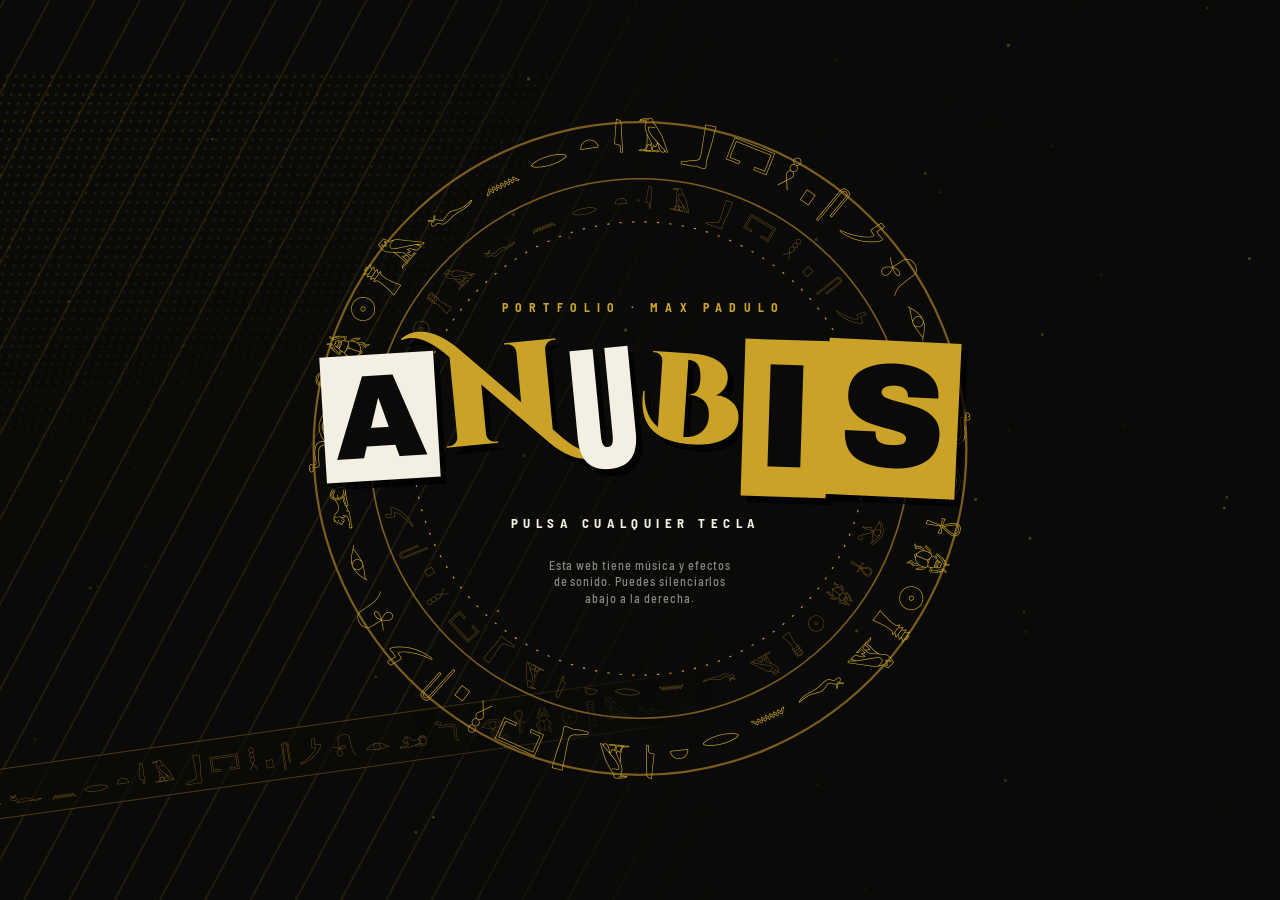
==== anubis/index.html @ e3bdbcac "Portfolio profesional en la portada y el Templo de Anubis en /anubis/ La raíz pasa a ser una portada" ====
<!doctype html>
<html lang="es">
<head>
<meta charset="utf-8">
<meta name="viewport" content="width=device-width, initial-scale=1, viewport-fit=cover">
<title>El Templo de Anubis · Portfolio jugable de Max Padulo</title>
<meta name="description" content="Portfolio de Max Padulo Santamaria, programador full stack de Andorra interesado en la inteligencia artificial. Premio Nacional al Estudio, Grado Superior en DAM y proyectos como Diaria, Alfred y FastBow.">
<meta name="author" content="Max Padulo Santamaria">
<meta name="robots" content="index, follow">
<link rel="canonical" href="https://mrmaxpasa.github.io/anubis/">
<meta name="theme-color" content="#0A0A08">
<link rel="icon" type="image/png" sizes="32x32" href="favicon-32.png">
<link rel="icon" type="image/png" sizes="192x192" href="favicon-192.png">
<link rel="apple-touch-icon" href="apple-touch-icon.png">
<meta property="og:type" content="website">
<meta property="og:locale" content="es_ES">
<meta property="og:site_name" content="Max Padulo">
<meta property="og:title" content="Max Padulo · Programador full stack en Andorra">
<meta property="og:description" content="Portfolio de Max Padulo Santamaria, programador full stack de Andorra interesado en la inteligencia artificial. Premio Nacional al Estudio, Grado Superior en DAM y proyectos como Diaria, Alfred y FastBow.">
<meta property="og:url" content="https://mrmaxpasa.github.io/anubis/">
<meta property="og:image" content="https://mrmaxpasa.github.io/anubis/og-image.jpg">
<meta property="og:image:width" content="1200">
<meta property="og:image:height" content="630">
<meta property="og:image:alt" content="Max Padulo: portfolio con estética de videojuego protagonizado por un Anubis dorado">
<meta name="twitter:card" content="summary_large_image">
<meta name="twitter:title" content="Max Padulo · Programador full stack en Andorra">
<meta name="twitter:description" content="Portfolio de Max Padulo Santamaria, programador full stack de Andorra interesado en la inteligencia artificial. Premio Nacional al Estudio, Grado Superior en DAM y proyectos como Diaria, Alfred y FastBow.">
<meta name="twitter:image" content="https://mrmaxpasa.github.io/anubis/og-image.jpg">
<script type="application/ld+json">{"@context": "https://schema.org", "@type": "Person", "name": "Max Padulo Santamaria", "alternateName": ["Max Padulo", "MrMaxpasa"], "url": "https://mrmaxpasa.github.io/anubis/", "image": "https://mrmaxpasa.github.io/anubis/og-image.jpg", "email": "mailto:mister.printer3d@gmail.com", "jobTitle": "Programador full stack", "nationality": "Andorra", "address": {"@type": "PostalAddress", "addressCountry": "AD"}, "knowsLanguage": ["ca", "es", "fr", "en"], "knowsAbout": ["Desarrollo full stack", "Inteligencia artificial", "Aplicaciones multiplataforma", "JavaScript", "TypeScript", "React Native", "Kotlin", "Java", "Python", "SQL", "PHP", "C#"], "alumniOf": [{"@type": "EducationalOrganization", "name": "Salesians de Sarrià"}, {"@type": "EducationalOrganization", "name": "4Geeks Academy"}, {"@type": "EducationalOrganization", "name": "Centre de Formació Professional d'Aixovall"}, {"@type": "EducationalOrganization", "name": "Col·legi Sant Ermengol"}], "award": "Premio Nacional al Estudio (Premi Nacional a l'Estudi) de Bachillerato Profesional, curso 2023-2024, Gobierno de Andorra", "sameAs": ["https://github.com/MrMaxpasa", "https://t.me/MrMaxpasa"]}</script>
<link rel="stylesheet" href="fonts/fonts.css">
<style>
[hidden]{display:none!important}
body{margin:0}
.sr-only{position:absolute!important;width:1px;height:1px;padding:0;margin:-1px;overflow:hidden;clip:rect(0 0 0 0);white-space:nowrap;border:0}
/* Layout: pantalla única tipo menú de videojuego. Menú a la izquierda, Anubis a la derecha; en móvil, Anubis arriba y menú abajo. */
:root{
  --ink:#0A0A08;        /* negro base (igualado al fondo del vídeo) */
  --coal:#1C1814;       /* negro carbón: paneles */
  --bronze:#7A5C1E;     /* bordes, jeroglíficos */
  --gold:#C9A227;       /* títulos, selección */
  --gold-hi:#F5C842;    /* brillos */
  --ivory:#F4EFE3;      /* texto y contrastes */
  --lapis:#2456B8;      /* acento puntual */
  --papyrus:#EEE4CB;    /* hoja del expediente */
  --f-block:"Archivo Black","Arial Black",Impact,sans-serif;
  --f-cond:"Anton",Impact,"Arial Narrow",sans-serif;
  --f-egypt:"Cinzel Decorative","Trajan Pro",Georgia,serif;
  --f-ui:"Barlow Semi Condensed","Arial Narrow",system-ui,sans-serif;
  --f-mono:"JetBrains Mono",ui-monospace,Menlo,monospace;
  --f-glyph:"Noto Sans Egyptian Hieroglyphs",serif;
  --gx:max(16px,env(safe-area-inset-left,0px));
  --gxr:max(16px,env(safe-area-inset-right,0px));
  color-scheme:dark;
}
html,body{height:100%;background:var(--ink);color:var(--ivory)}
@supports (height:100dvh){html,body{height:100dvh}}
body{overflow:hidden;font-family:var(--f-ui);-webkit-font-smoothing:antialiased}
button{font:inherit;color:inherit}
:focus-visible{outline:2px solid var(--gold-hi);outline-offset:3px}

#app{position:relative;height:100%;overflow:hidden;background:var(--ink);isolation:isolate}

/* ---------- Anubis ---------- */
#anubisWrap{position:absolute;inset:0;z-index:0;transition:transform 0s}
#app[data-screen="dossier"] #anubisWrap{transform:scaleX(-1) translateX(19%)}
#app[data-screen="dossier"] #anubis{filter:brightness(.72)}
#anubis{position:absolute;inset:0;width:100%;height:100%;object-fit:cover;object-position:82% 0%;z-index:0;
  transform-origin:72% 100%;transition:opacity .25s, filter .3s;animation:breathe 5.2s ease-in-out infinite;background:var(--ink)}
@keyframes breathe{0%,100%{transform:scale(1)}50%{transform:scale(1.009) translateY(-.25%)}}
#app[data-screen="start"] #anubis,#app[data-screen="skills"] #anubis{opacity:0}
#app[data-screen="sealed"] #anubis{filter:brightness(.55) saturate(.8)}

/* ---------- Decorado ---------- */
.decor{position:absolute;inset:0;z-index:1;pointer-events:none;
  -webkit-mask-image:linear-gradient(90deg,#000 0,#000 30%,transparent 56%);mask-image:linear-gradient(90deg,#000 0,#000 30%,transparent 56%)}
.stripes{position:absolute;inset:-10%;background:repeating-linear-gradient(118deg,transparent 0 38px,rgba(122,92,30,.20) 38px 40px)}
.halftone{position:absolute;left:-8%;top:8%;width:46%;height:62%;transform:skewX(-14deg);
  background:radial-gradient(circle,rgba(201,162,39,.16) 1.1px,transparent 1.7px) 0 0/9px 9px;
  -webkit-mask-image:linear-gradient(160deg,#000 10%,transparent 75%);mask-image:linear-gradient(160deg,#000 10%,transparent 75%)}
.band{position:absolute;left:-12%;bottom:15%;width:84%;transform:rotate(-8deg);border-block:1px solid rgba(122,92,30,.6);
  overflow:hidden;white-space:nowrap;padding:6px 0;background:rgba(10,10,8,.6)}
.band span{display:inline-block;font-family:var(--f-glyph);font-size:22px;letter-spacing:.35em;color:var(--bronze);animation:marquee 60s linear infinite}
@keyframes marquee{to{transform:translateX(-50%)}}
#dust{position:absolute;inset:0;width:100%;height:100%;z-index:2;pointer-events:none;mix-blend-mode:screen;opacity:.75}

/* ---------- HUD ---------- */
.hud{position:absolute;left:0;right:0;z-index:5;display:flex;justify-content:space-between;align-items:flex-start;gap:12px;
  padding-left:var(--gx);padding-right:var(--gxr);pointer-events:none}
.hud.top{top:0;padding-block:14px 0}
.hud.bottom{bottom:0;align-items:flex-end;padding-block:28px 12px;background:linear-gradient(rgba(10,10,8,0),rgba(10,10,8,.92) 55%)}
.hud > *{pointer-events:auto}
.tag{font:700 11px/1 var(--f-ui);letter-spacing:.22em;text-transform:uppercase;background:var(--ink);color:var(--ivory);
  padding:7px 10px 6px;border:1px solid var(--ivory);transform:skewX(-10deg);box-shadow:4px 4px 0 var(--gold)}
.tag b{color:var(--gold)}
.cal{display:flex;align-items:stretch;transform:skewX(-10deg);background:var(--ivory);color:var(--ink);box-shadow:-4px 4px 0 var(--gold)}
.cal .d{font:400 30px/1 var(--f-cond);padding:6px 10px 4px;letter-spacing:.02em}
.cal .w{display:flex;flex-direction:column;justify-content:center;padding:4px 10px 4px 0;font:700 11px/1.25 var(--f-ui);letter-spacing:.18em}
.cal .w span:last-child{font-family:var(--f-mono);font-weight:500;letter-spacing:.04em;font-size:12px}
.keys{display:flex;flex-wrap:wrap;gap:6px 14px;font:700 10.5px/1 var(--f-ui);letter-spacing:.2em;color:rgba(244,239,227,.8)}
.keys span{display:inline-flex;align-items:center;gap:6px}
.keys kbd{font:700 10px/1 var(--f-ui);background:var(--ivory);color:var(--ink);padding:4px 6px 3px;transform:skewX(-12deg);letter-spacing:.08em}
.touch-only{display:none}
@media (hover:none) and (pointer:coarse){.keys .k-only{display:none}.touch-only{display:inline-flex}}
.hud-btns{display:flex;gap:8px;flex-wrap:wrap;justify-content:flex-end}
.hud-btns > *{pointer-events:auto}
.snd{display:inline-flex;align-items:center;gap:8px;background:var(--ink);border:1px solid var(--ivory);padding:7px 10px;cursor:pointer;
  font:700 10.5px/1 var(--f-ui);letter-spacing:.2em;transform:skewX(-10deg)}
.snd svg{width:16px;height:16px}
.snd[aria-pressed="false"] .on,.snd[aria-pressed="true"] .off{display:none}
.snd:hover{background:var(--gold);color:var(--ink)}
#app[data-screen="start"] .hud{opacity:0;pointer-events:none}
#app[data-screen="start"] .hud > *{pointer-events:none}

/* ---------- Pantallas ---------- */
.screen{position:absolute;inset:0;z-index:3;padding-left:var(--gx);padding-right:var(--gxr);padding-block:64px 56px}
.screen[hidden]{display:none!important}

/* letras collage */
.word{display:inline-flex;align-items:center;flex-wrap:nowrap;font-size:var(--fs,48px);line-height:1;white-space:nowrap;
  filter:drop-shadow(.05em .06em 0 rgba(0,0,0,.75))}
.lt{display:inline-block;font-size:calc(1em * var(--k,1));transform:translateY(var(--y,0)) rotate(var(--r,0));padding:0 .03em;margin-right:-.01em}
.lt.sp{width:.3em}
.l-a{font-family:var(--f-block);background:var(--ivory);color:var(--ink);padding:.03em .09em}
.l-b{font-family:var(--f-cond);color:var(--ivory)}
.l-c{font-family:var(--f-egypt);font-weight:900;color:var(--gold)}
.l-d{font-family:var(--f-block);background:var(--gold);color:var(--ink);padding:.03em .09em}
.l-e{font-family:var(--f-cond);background:var(--ink);color:var(--ivory);box-shadow:0 0 0 .045em var(--ivory);padding:0 .09em;margin:0 .07em}

/* ---------- Inicio ---------- */
#scr-start{display:grid;place-items:center;text-align:center;cursor:pointer}
.ring-wrap{position:absolute;left:50%;top:50%;width:min(86vmin,680px);aspect-ratio:1;transform:translate(-50%,-50%);transition:transform .6s cubic-bezier(.6,0,.2,1),opacity .6s}
.ring-wrap svg{width:100%;height:100%;overflow:visible}
.ring-a{transform-origin:300px 300px;animation:spin 90s linear infinite}
.ring-b{transform-origin:300px 300px;animation:spin 140s linear infinite reverse}
@keyframes spin{to{transform:rotate(360deg)}}
.start-core{position:relative;display:flex;flex-direction:column;align-items:center;gap:18px;transition:transform .5s,opacity .4s}
.start-core .kicker{font:700 12px/1 var(--f-ui);letter-spacing:.6em;color:var(--gold);padding-left:.6em}
.start-core .word{--fs:clamp(54px,11vw,128px)}
.press{font:700 13px/1 var(--f-ui);letter-spacing:.42em;color:var(--ivory);padding:10px 14px 9px .42em;animation:blink 1.4s steps(2,jump-none) infinite}
.press .t{display:none}
@media (hover:none) and (pointer:coarse){.press .k{display:none}.press .t{display:inline}}
@keyframes blink{50%{opacity:.25}}
.sound-note{font:500 12px/1.4 var(--f-ui);letter-spacing:.08em;color:rgba(244,239,227,.55);max-width:32ch}
#scr-start.leaving .ring-wrap{transform:translate(-50%,-50%) scale(2.6);opacity:0}
#scr-start.leaving .start-core{transform:scale(.9);opacity:0}
.flash{position:absolute;inset:0;z-index:11;pointer-events:none;background:radial-gradient(circle at 56% 30%,var(--gold-hi),rgba(201,162,39,.6) 30%,transparent 70%);opacity:0}
.flash.go{animation:flash .7s ease-out}
@keyframes flash{0%{opacity:0}20%{opacity:.85}100%{opacity:0}}

/* ---------- Menú ---------- */
#scr-menu{display:flex;flex-direction:column;justify-content:center}
.menu-col{display:flex;flex-direction:column;gap:clamp(10px,2vh,22px);max-width:min(600px,50vw);min-width:0}
.kick{font:700 11px/1 var(--f-ui);letter-spacing:.55em;color:rgba(244,239,227,.75)}
.name{display:flex;flex-direction:column;align-items:flex-start;gap:4px}
.name .w1{--fs:clamp(44px,6.4vw,92px)}
.name .w2{--fs:clamp(30px,4.6vw,66px);margin-left:.35em}
.pitch{position:relative;background:var(--ink);border:1px solid rgba(244,239,227,.85);padding:14px 16px 15px;max-width:46ch;transform:skewX(-4deg);box-shadow:6px 6px 0 rgba(201,162,39,.85)}
.pitch > *{transform:skewX(4deg)}
.pitch code{display:block;font:500 12px/1.4 var(--f-mono);color:var(--gold);margin-bottom:6px}
.pitch p{margin:0;font:500 15px/1.45 var(--f-ui);color:rgba(244,239,227,.92)}
.pitch .note{position:absolute;top:-10px;right:10px;font:700 9.5px/1 var(--f-ui);letter-spacing:.2em;background:var(--lapis);color:var(--ivory);padding:4px 7px}
.items{display:flex;flex-direction:column;align-items:flex-start;gap:clamp(2px,.8vh,10px);margin:0;padding:0;list-style:none}
.item{position:relative;isolation:isolate;display:flex;align-items:center;gap:.35em;background:none;border:0;padding:.06em .4em .06em .1em;cursor:pointer;--fs:clamp(26px,3.5vw,50px)}
.item::before{content:"";position:absolute;inset:6% -8% 6% -6%;background:var(--gold);transform:skewX(-18deg) scaleX(0);transform-origin:left;transition:transform .2s cubic-bezier(.3,1.5,.5,1);z-index:-1;box-shadow:5px 5px 0 var(--ink),6px 6px 0 var(--ivory)}
.item.sel::before{transform:skewX(-18deg) scaleX(1)}
.item.sel .l-b,.item.sel .l-c{color:var(--ink)}
.item.sel .l-d{background:var(--ink);color:var(--gold-hi)}
.item.sel .word{animation:jolt .26s ease-out}
.item .ptr{font-family:var(--f-glyph);font-size:.62em;color:var(--gold-hi);opacity:0;transform:translateX(-8px);transition:opacity .15s,transform .15s;text-shadow:0 0 10px rgba(245,200,66,.7)}
.item.sel .ptr{opacity:1;transform:none;animation:bob 1s ease-in-out infinite;color:var(--ink);text-shadow:none}
@keyframes jolt{0%{transform:translateX(0)}30%{transform:translateX(7px) rotate(-1deg)}60%{transform:translateX(-3px)}100%{transform:none}}
@keyframes bob{50%{transform:translateX(-5px)}}
.screen.enter .item{animation:slideIn .5s cubic-bezier(.2,.9,.25,1.15) both;animation-delay:calc(var(--i)*70ms + 120ms)}
.screen.enter .name,.screen.enter .pitch,.screen.enter .kick{animation:slideIn .5s cubic-bezier(.2,.9,.25,1.1) both}
.screen.enter .pitch{animation-delay:60ms}
@keyframes slideIn{from{opacity:0;transform:translateX(-60px) skewX(-8deg)}}

/* ---------- Cabecera de sección ---------- */
.sec-head{display:flex;align-items:flex-end;gap:14px;flex-wrap:wrap}
.sec-head .word{--fs:clamp(40px,6vw,84px)}
.esc{font:700 10px/1 var(--f-ui);letter-spacing:.22em;background:var(--ivory);color:var(--ink);padding:5px 8px 4px;transform:skewX(-12deg);border:0;cursor:pointer;margin-bottom:8px}
.esc:hover{background:var(--gold)}
.stamp{font:700 10px/1 var(--f-ui);letter-spacing:.22em;color:var(--lapis);border:2px solid var(--lapis);padding:5px 8px 4px;transform:rotate(-4deg);margin-bottom:10px;background:rgba(36,86,184,.08);color:#7FA2E8}
.screen.enter .sec-head{animation:slideIn .45s cubic-bezier(.2,.9,.25,1.1) both}
.stamp:empty{display:none}
.feat-link{display:inline-block;margin-top:10px;font:700 10px/1 var(--f-ui);letter-spacing:.18em;color:var(--ink);background:var(--gold-hi);padding:7px 10px 6px;text-decoration:none;transform:skewX(-10deg)}
.feat-link:hover,.feat-link:focus-visible{background:var(--ivory)}
.tools{display:flex;flex-wrap:wrap;gap:8px;padding:4px 10px 8px}
.tools .chip{font-size:10.5px;padding:6px 9px 5px}
.screen.enter .tools{animation:fadeUp .4s ease-out 1.2s both}

/* ---------- Habilidades ---------- */
#scr-skills{overflow-y:auto;overflow-x:hidden;scrollbar-width:thin;scrollbar-color:var(--bronze) transparent}
.skills-col{position:relative;z-index:2;display:flex;flex-direction:column;gap:18px;max-width:min(720px,58vw);min-width:0}
.group{display:flex;flex-direction:column;gap:2px;min-width:0}
.g-title{align-self:flex-start;font:400 19px/1 var(--f-cond);letter-spacing:.08em;background:var(--ivory);color:var(--ink);padding:6px 12px 5px;transform:skewX(-12deg);box-shadow:4px 4px 0 var(--gold);margin-bottom:8px}
.row{position:relative;display:grid;grid-template-columns:minmax(0,13.5em) minmax(80px,1fr) 7.6em;align-items:center;gap:6px 14px;padding:6px 10px;cursor:default;min-width:0}
.row::before{content:"";position:absolute;inset:0;background:rgba(201,162,39,.09);transform:skewX(-14deg) scaleX(0);transform-origin:left;transition:transform .18s;z-index:-1;border-left:4px solid var(--gold-hi)}
.row.sel::before{transform:skewX(-14deg) scaleX(1)}
.r-name{font:700 14.5px/1.15 var(--f-ui);letter-spacing:.14em;text-transform:uppercase;color:var(--ivory);min-width:0}
.track{position:relative;height:14px;transform:skewX(-22deg);border:1px solid rgba(201,162,39,.45);
  background:radial-gradient(circle,rgba(244,239,227,.14) .9px,transparent 1.3px) 0 0/5px 5px,var(--coal);overflow:hidden}
.fill{position:absolute;left:0;top:0;bottom:0;width:calc(var(--lv) * 20%);background:var(--gold);transform-origin:left}
.fill::after{content:"";position:absolute;right:0;top:0;bottom:0;width:5px;background:var(--gold-hi);box-shadow:0 0 10px 2px rgba(245,200,66,.8)}
.row.sel .fill{background:var(--gold-hi)}
.rank{display:flex;align-items:baseline;justify-content:flex-end;gap:6px;white-space:nowrap}
.rank .n{font:900 18px/1 var(--f-egypt);color:var(--gold-hi)}
.rank .t{font:700 9.5px/1 var(--f-ui);letter-spacing:.18em;color:rgba(244,239,227,.65)}
.use{grid-column:1/-1;max-height:0;overflow:hidden;opacity:0;transition:max-height .22s,opacity .2s;font:500 13px/1.35 var(--f-ui);color:var(--gold);letter-spacing:.04em}
.use::before{content:"𓂀 ";font-family:var(--f-glyph)}
.row.sel .use{max-height:3em;opacity:1}
.screen.enter .g-title{animation:slideIn .4s cubic-bezier(.2,.9,.25,1.1) both;animation-delay:calc(var(--g)*110ms + 80ms)}
.screen.enter .row{animation:rowIn .38s cubic-bezier(.2,.9,.3,1.1) both;animation-delay:calc(var(--d)*55ms + 160ms)}
.screen.enter .fill{animation:fillIn .65s cubic-bezier(.2,.8,.2,1) both;animation-delay:calc(var(--d)*55ms + 300ms)}
.screen.enter .fill::after{animation:glint .5s ease-out both;animation-delay:calc(var(--d)*55ms + 880ms)}
.screen.enter .rank{animation:pop .3s cubic-bezier(.3,1.8,.5,1) both;animation-delay:calc(var(--d)*55ms + 820ms)}
@keyframes rowIn{from{opacity:0;transform:translateX(-50px)}}
@keyframes fillIn{from{transform:scaleX(0)}}
@keyframes glint{0%{box-shadow:0 0 0 0 rgba(245,200,66,0)}40%{box-shadow:0 0 22px 8px rgba(245,200,66,1)}100%{box-shadow:0 0 10px 2px rgba(245,200,66,.8)}}
@keyframes pop{from{opacity:0;transform:scale(1.8)}}
.bust{position:fixed;right:0;top:0;bottom:0;width:44%;z-index:1;pointer-events:none;
  clip-path:polygon(22% 0,100% 0,100% 100%,0 100%);background:var(--ink) url("anubis-poster.jpg") no-repeat 61% 21%/360% auto;animation:kb 20s ease-in-out infinite alternate}
.bust::after{content:"";position:absolute;inset:0;background:radial-gradient(circle,rgba(201,162,39,.30) 1px,transparent 1.6px) 0 0/7px 7px;mix-blend-mode:screen;
  -webkit-mask-image:linear-gradient(100deg,#000 0,transparent 45%);mask-image:linear-gradient(100deg,#000 0,transparent 45%)}
@keyframes kb{from{background-position:61% 21%;background-size:360% auto}to{background-position:62% 19%;background-size:385% auto}}
.bust-frame{position:fixed;right:0;top:0;bottom:0;width:calc(44% + 9px);z-index:1;pointer-events:none;background:var(--gold);clip-path:polygon(calc(22% * 44 / 44) 0,100% 0,100% 100%,0 100%)}
.screen.enter .bust-frame{animation:bustIn .55s cubic-bezier(.2,.9,.2,1) both}
.screen.enter .bust{animation:bustIn .6s cubic-bezier(.2,.9,.2,1) both,kb 20s ease-in-out .6s infinite alternate}
@keyframes bustIn{from{clip-path:polygon(100% 0,100% 0,100% 100%,100% 100%)}}

/* ---------- Sala sellada ---------- */
#scr-sealed{display:flex;flex-direction:column;justify-content:center;gap:26px}
.tablet{position:relative;max-width:min(560px,52vw);background:var(--ivory);color:var(--ink);padding:22px 24px 22px;transform:skewX(-3deg);box-shadow:8px 8px 0 var(--gold),8px 8px 0 1px var(--ink)}
.tablet > *{transform:skewX(3deg)}
.cart{display:inline-flex;align-items:center;gap:.3em;font-family:var(--f-glyph);font-size:26px;color:var(--bronze);border:2px solid var(--bronze);border-radius:999px;padding:4px 18px;margin-bottom:12px;position:relative}
.cart::after{content:"";position:absolute;right:-9px;top:15%;bottom:15%;width:3px;background:var(--bronze)}
.tablet h2{margin:0 0 8px;font:400 30px/1 var(--f-cond);letter-spacing:.04em}
.tablet p{margin:0 0 8px;font:500 15.5px/1.45 var(--f-ui);max-width:48ch}
.tablet .soon{font:700 11px/1 var(--f-ui);letter-spacing:.22em;color:var(--bronze);margin-top:10px}
.screen.enter .tablet{animation:slideIn .5s cubic-bezier(.2,.9,.25,1.1) .12s both}

/* ---------- Expediente ---------- */
#scr-dossier{overflow-y:auto;overflow-x:hidden;display:flex;flex-direction:column;align-items:flex-end;gap:14px;scrollbar-width:thin;scrollbar-color:var(--bronze) transparent}
#scr-dossier .sec-head{width:min(800px,56vw)}
.sheet,.sheet *,#scr-dossier .sec-head{box-sizing:border-box}
.sheet{position:relative;width:min(800px,56vw);flex:none;color:var(--ink);padding:26px 30px 28px;transform:rotate(-.8deg);
  background:repeating-linear-gradient(0deg,rgba(122,92,30,.07) 0 2px,transparent 2px 7px),repeating-linear-gradient(90deg,rgba(122,92,30,.05) 0 3px,transparent 3px 11px),var(--papyrus);
  box-shadow:10px 10px 0 var(--gold),10px 10px 0 1px var(--ink);margin-bottom:8px}
.sh-top{display:flex;justify-content:space-between;align-items:baseline;gap:12px;flex-wrap:wrap;border-bottom:2px solid var(--ink);padding-bottom:8px;margin-bottom:20px;font:700 11px/1.2 var(--f-ui);letter-spacing:.24em}
.sh-top .no{font-family:var(--f-mono);font-weight:500;letter-spacing:.04em;color:var(--bronze)}
.id{display:grid;grid-template-columns:150px minmax(0,1fr);gap:26px;align-items:start}
.photo{position:relative;margin:0;width:150px}
.photo .pic{width:150px;aspect-ratio:3/4;background:var(--ink) url("anubis-poster.jpg") no-repeat 59% 17%/440% auto;border:6px solid #FBF8F1;outline:1px solid rgba(10,10,8,.25);transform:rotate(-3deg);box-shadow:4px 6px 0 rgba(10,10,8,.22)}
.photo svg{position:absolute;top:-20px;left:26px;width:22px;height:60px;transform:rotate(-6deg)}
.photo figcaption{margin-top:12px;text-align:center;font:700 10px/1.3 var(--f-ui);letter-spacing:.2em}
.photo .pend{position:absolute;top:10px;right:-12px;margin:0;transform:rotate(6deg);background:var(--papyrus)}
.fields{display:grid;gap:8px;margin:0;min-width:0}
.f{display:grid;grid-template-columns:7.2em minmax(0,1fr);gap:10px;align-items:baseline;border-bottom:1px dashed rgba(10,10,8,.28);padding-bottom:6px}
.f dt{font:700 10px/1 var(--f-ui);letter-spacing:.22em;color:var(--bronze)}
.f dd{margin:0;font:600 16px/1.25 var(--f-ui)}
.f.big dd{font:400 clamp(24px,2.5vw,34px)/1 var(--f-cond);letter-spacing:.02em}
.feat{margin:24px 0 4px;display:grid;grid-template-columns:auto minmax(0,1fr) auto;gap:16px;align-items:center;background:var(--ink);color:var(--ivory);padding:14px 20px;transform:skewX(-5deg);box-shadow:5px 5px 0 var(--gold)}
.feat > *{transform:skewX(5deg)}
.medal{width:64px;height:64px;flex:none}
.feat .kk{font:700 10px/1 var(--f-ui);letter-spacing:.3em;color:var(--gold-hi)}
.feat h3{margin:5px 0 3px;font:400 23px/1.05 var(--f-cond);letter-spacing:.03em}
.feat p{margin:0;font:500 13.5px/1.35 var(--f-ui);color:rgba(244,239,227,.78)}
.grade{text-align:center;padding-left:14px;border-left:1px solid rgba(201,162,39,.5)}
.grade b{display:block;font:900 32px/1 var(--f-egypt);color:var(--gold-hi)}
.grade span{font:700 9.5px/1 var(--f-ui);letter-spacing:.2em;color:rgba(244,239,227,.7)}
.decl{margin:22px 0 0;font:500 16px/1.65 var(--f-ui);max-width:64ch}
.decl mark{background:var(--ink);color:var(--gold-hi);padding:.04em .3em;font-weight:700;-webkit-box-decoration-break:clone;box-decoration-break:clone}
.cols{display:grid;grid-template-columns:minmax(0,1.15fr) minmax(0,1fr);gap:26px;margin-top:24px}
.blk{display:flex;flex-direction:column;gap:12px;min-width:0}
.blk + .blk{margin-top:14px}
.blk h4{align-self:flex-start;margin:0;font:400 18px/1 var(--f-cond);letter-spacing:.08em;background:var(--ink);color:var(--ivory);padding:6px 11px 5px;transform:skewX(-10deg)}
.tl{list-style:none;margin:0;padding:0 0 0 18px;border-left:2px solid var(--bronze);display:grid;gap:14px}
.tl li{position:relative}
.tl li::before{content:"";position:absolute;left:-25px;top:3px;width:10px;height:10px;background:var(--gold);transform:rotate(45deg);outline:1px solid var(--ink)}
.tl li.now::before{background:var(--lapis)}
.tl .when{font:500 11px/1 var(--f-mono);color:var(--bronze)}
.tl .what{font:700 14.5px/1.25 var(--f-ui);margin:4px 0 2px}
.tl .where{font:500 13px/1.35 var(--f-ui);color:rgba(10,10,8,.72)}
.pend{display:inline-block;font:700 8.5px/1 var(--f-ui);letter-spacing:.18em;color:var(--lapis);border:1px solid var(--lapis);padding:3px 5px 2px;margin-left:6px;vertical-align:2px;background:rgba(36,86,184,.06);white-space:nowrap}
.langs{display:grid;gap:9px}
.lang{display:flex;justify-content:space-between;align-items:baseline;gap:10px;border-bottom:1px dashed rgba(10,10,8,.28);padding-bottom:6px}
.lang b{font:700 14.5px/1.2 var(--f-ui)}
.lang span{font:500 12.5px/1.2 var(--f-ui);color:rgba(10,10,8,.72);text-align:right}
.verdict{position:relative;display:flex;align-items:center;gap:18px;margin-top:28px;padding:16px 190px 0 0;border-top:2px solid var(--ink);min-height:96px}
.verdict svg{width:104px;height:80px;flex:none}
.verdict .vk{font:700 10px/1 var(--f-ui);letter-spacing:.24em;color:var(--bronze)}
.verdict p{margin:6px 0 0;font:700 16px/1.35 var(--f-egypt)}
.seal{position:absolute;right:4px;bottom:-6px;font:400 26px/1 var(--f-cond);letter-spacing:.12em;color:var(--lapis);border:4px double var(--lapis);padding:9px 14px 7px;transform:rotate(-11deg);text-align:center;mix-blend-mode:multiply}
.seal small{display:block;font:700 9px/1 var(--f-ui);letter-spacing:.24em;margin-bottom:4px}
.screen.enter .sheet{animation:sheetIn .6s cubic-bezier(.2,.9,.25,1.05) both}
@keyframes sheetIn{from{opacity:0;transform:translateX(110px) rotate(6deg)}}
.screen.enter .photo{animation:dropIn .5s cubic-bezier(.3,1.4,.5,1) .35s both}
@keyframes dropIn{from{opacity:0;transform:translateY(-50px) rotate(-16deg)}}
.screen.enter .f{animation:fadeUp .35s ease-out both;animation-delay:calc(var(--i)*60ms + 380ms)}
@keyframes fadeUp{from{opacity:0;transform:translateY(10px)}}
.screen.enter .feat{animation:featIn .5s cubic-bezier(.2,.9,.3,1.2) .6s both}
@keyframes featIn{from{opacity:0;transform:skewX(-5deg) translateX(-60px)}}
.screen.enter .medal{animation:medal .7s cubic-bezier(.3,1.6,.5,1) .85s both}
@keyframes medal{from{opacity:0;transform:scale(.2) rotate(-180deg)}}
.screen.enter .decl{animation:fadeUp .4s ease-out .8s both}
.screen.enter .cols{animation:fadeUp .4s ease-out .9s both}
.screen.enter .verdict{animation:fadeUp .4s ease-out 1s both}
.screen.enter .seal{animation:slam .32s cubic-bezier(.5,0,.6,1.6) 1.35s both}
@keyframes slam{from{opacity:0;transform:rotate(-24deg) scale(2.8)}}

/* ---------- Templo de los juegos ---------- */
#scr-temple{overflow-y:auto;overflow-x:hidden;scrollbar-width:thin;scrollbar-color:var(--bronze) transparent}
.temple-sub{margin:-8px 0 2px;font:500 15px/1.45 var(--f-ui);color:rgba(244,239,227,.8);max-width:62ch}
.ankh-count{margin:0 0 8px auto;font:400 22px/1 var(--f-cond);letter-spacing:.05em;color:var(--ink);background:var(--gold-hi);padding:7px 12px 5px;transform:skewX(-10deg);box-shadow:4px 4px 0 var(--ivory);white-space:nowrap}
.ankh-count i{font-style:normal;font-family:var(--f-glyph);margin-right:6px}
.tcover{position:relative;aspect-ratio:16/9;overflow:hidden;border-bottom:2px solid var(--gold);background:var(--coal)}
.tcover.mem{display:grid;grid-template-columns:repeat(4,1fr);gap:6px;padding:12px 20%;background:radial-gradient(circle,rgba(201,162,39,.2),transparent 65%),var(--coal)}
.tcover.mem span{display:grid;place-items:center;font-family:var(--f-glyph);font-size:clamp(14px,1.7vw,24px);background:var(--papyrus);color:var(--ink);border:1px solid var(--ink);box-shadow:2px 2px 0 var(--gold)}
.tcover.mem span.b{background:var(--ink);color:var(--bronze);border-color:var(--gold)}
.tcover.mem span.ok{background:var(--ink);color:var(--gold-hi);border-color:var(--gold-hi);box-shadow:0 0 10px rgba(245,200,66,.6)}
.tcover.run{background:#02070d url("juegos/carrera/desierto.webp") 30% 62%/180% auto no-repeat;overflow:hidden}
.tcover.run .moon{position:absolute;right:8%;top:2%;width:30%;aspect-ratio:200/190;background:url("juegos/carrera/luna.webp") center/contain no-repeat;mix-blend-mode:screen}
.tcover.run .ruins{position:absolute;left:0;right:0;bottom:22%;height:40%;background:url("juegos/carrera/ruinas.webp") 0 100%/auto 100% repeat-x;filter:brightness(.6)}
.tcover.run .gnd{position:absolute;left:0;right:0;bottom:0;height:22%;background:linear-gradient(#1a140e,#0b0907);border-top:2px solid var(--gold)}
.tcover.run .obs{position:absolute;right:16%;bottom:21.5%;height:27%;aspect-ratio:70/168;background:url("juegos/carrera/obstaculos.webp") 21.31% 8.89%/1078.6% 126.8% no-repeat;transform:scaleX(-1);filter:drop-shadow(0 0 5px rgba(245,200,66,.5))}
.tcover.run .hero{position:absolute;left:12%;bottom:21%;height:58%;aspect-ratio:144/200;background:url("juegos/carrera/anubis.webp") no-repeat 22.89% 6.15%/1228.5% 132.5%;filter:drop-shadow(0 0 6px rgba(245,200,66,.75));animation:heroBob .5s ease-in-out infinite}
@keyframes heroBob{50%{transform:translateY(-4%)}}
.tcover.felt{background:radial-gradient(ellipse at 50% 70%,#1d3f7a,#0b1a36 62%,#060d1c)}
.tcover.felt .rail{position:absolute;left:6%;right:6%;top:46%;height:110%;border-radius:50%;border:3px solid #C9A227;box-shadow:0 0 0 4px #0A0A08,0 0 0 6px #7A5C1E}
.tcover .mc{position:absolute;width:15%;aspect-ratio:5/7;background:var(--papyrus);border-radius:4px;box-shadow:0 0 0 1px var(--ink),3px 3px 0 rgba(10,10,8,.6);display:grid;place-items:center;font-family:var(--f-glyph);font-size:clamp(15px,2vw,28px);color:var(--ink);transform:rotate(var(--rt,0));transform-origin:50% 130%}
.tcover .mc::before{content:attr(data-r);position:absolute;left:8%;top:5%;font:400 clamp(10px,1.1vw,15px)/1 var(--f-cond);color:var(--ink)}
.tcover .mc.fc{background:linear-gradient(var(--ink),var(--ink)) padding-box,var(--papyrus);border:3px solid var(--papyrus);box-shadow:0 0 0 1px var(--ink),inset 0 0 0 1px var(--gold),3px 3px 0 rgba(10,10,8,.6);color:var(--gold-hi)}
.tcover .mc.fc::before{color:var(--gold-hi)}
.tcover .v21{position:absolute;left:66%;top:22%;font:400 clamp(18px,2.2vw,30px)/1 var(--f-cond);background:var(--gold-hi);color:var(--ink);padding:4px 8px 3px;transform:skewX(-10deg);box-shadow:3px 3px 0 var(--ink)}
.tcover .ch{position:absolute;width:11%;aspect-ratio:1;border-radius:50%;background:radial-gradient(circle,#C9A227 0 46%,#0A0A08 46% 51%,transparent 51%),repeating-conic-gradient(#C9A227 0 22.5deg,#0A0A08 22.5deg 45deg);box-shadow:0 2px 0 rgba(0,0,0,.5)}
.tcover .ch.b{background:radial-gradient(circle,#2456B8 0 46%,#F4EFE3 46% 51%,transparent 51%),repeating-conic-gradient(#2456B8 0 22.5deg,#F4EFE3 22.5deg 45deg)}
.tcover.rl .whs{position:absolute;left:12%;top:8%;width:42%;border-radius:50%;box-shadow:5px 5px 0 rgba(201,162,39,.85)}
.tcover.rl .whs svg{display:block;width:100%;animation:whSpin 16s linear infinite;will-change:transform}
.tcover.rl .wh{position:absolute;left:14%;top:10%;width:40%;aspect-ratio:1;border-radius:50%;background:radial-gradient(circle,#0A0A08 0 20%,#C9A227 20% 23%,#2a2010 23% 60%,#C9A227 60% 62%,transparent 62%),repeating-conic-gradient(#0A0A08 0 9.73deg,#A8361C 9.73deg 19.46deg);box-shadow:0 0 0 4px #C9A227,0 8px 18px rgba(0,0,0,.6);animation:whSpin 16s linear infinite}
.tcover.rl .rn{position:absolute;width:11%;aspect-ratio:1;border-radius:50%;display:grid;place-items:center;font:400 clamp(12px,1.4vw,18px)/1 var(--f-cond);color:var(--ivory);box-shadow:0 0 0 2px var(--gold)}
.tcover.pyr{background:#02070d url("juegos/carrera/desierto.webp") 50% 70%/170% auto no-repeat}
.tcover.pyr .bk{position:absolute;left:50%;height:9%;background:linear-gradient(#D1AE72,#9C7744);box-shadow:inset 0 2px 0 rgba(255,240,200,.35),inset 0 -2px 0 rgba(0,0,0,.3),0 0 0 1px rgba(60,40,15,.6);transform:translateX(-50%)}
.tcover.pyr .bk.g{background:linear-gradient(#F5C842,#C9A227)}
.tcover.pyr .mv{animation:pyrMv 2.4s ease-in-out infinite alternate;box-shadow:inset 0 2px 0 rgba(255,240,200,.35),0 0 10px rgba(245,200,66,.7)}
@keyframes pyrMv{from{transform:translateX(-105%)}to{transform:translateX(5%)}}
.tcover.pyr .gl{position:absolute;left:0;right:0;bottom:12%;height:2px;background:var(--gold)}
.tcover.pyr .sand{position:absolute;left:0;right:0;bottom:0;height:12%;background:linear-gradient(#2a2014,#0e0a06)}
.tcover.hat{background:radial-gradient(ellipse at 50% 18%,rgba(201,120,40,.35),transparent 60%),#06050a}
.tcover.hat .sun{position:absolute;left:50%;top:9%;width:15%;aspect-ratio:1;border-radius:50%;transform:translateX(-50%);background:radial-gradient(circle at 38% 34%,#F06A3C,#9C2B18);box-shadow:0 0 0 2px #F5C842,0 0 18px rgba(240,106,60,.7);animation:hatSun .54s ease-in-out infinite alternate}
.tcover.hat .horns{position:absolute;left:50%;top:5%;width:32%;aspect-ratio:2.2;transform:translateX(-50%);border:3px solid #C9A227;border-top:0;border-radius:0 0 50% 50%/0 0 100% 100%;transform:translateX(-50%) rotate(180deg)}
@keyframes hatSun{to{box-shadow:0 0 0 2px #F5C842,0 0 30px rgba(240,106,60,.95)}}
.tcover.hat .ln{position:absolute;top:0;bottom:0;width:13%;border-left:1px solid rgba(201,162,39,.25);background:linear-gradient(transparent,rgba(20,16,10,.85))}
.tcover.hat .rc{position:absolute;bottom:13%;width:7.5%;aspect-ratio:1;border-radius:50%;background:#0A0A08;box-shadow:0 0 0 2px var(--c);transform:translateX(-50%)}
.tcover.hat .nt{position:absolute;width:5.5%;aspect-ratio:1;background:var(--c);transform:translateX(-50%) rotate(45deg);box-shadow:0 0 0 2px #0A0A08,0 0 10px rgba(245,200,66,.6);animation:hatNt 1.6s linear infinite;animation-delay:var(--d)}
@keyframes hatNt{from{top:-10%}to{top:84%}}
.tcover.hat .dancer{position:absolute;left:3%;bottom:2%;height:94%;aspect-ratio:218/415;background:url("juegos/hathor/hathor.webp") 33.333% 0/400% 100% no-repeat;filter:drop-shadow(0 0 8px rgba(245,200,66,.35));animation:hatDance 1.07s steps(1) infinite}
@keyframes hatDance{50%{background-position:66.666% 0}}
.tcover.hat .dancer.r{left:auto;right:3%;animation-delay:-.535s}
.tcover.hat .jl{position:absolute;left:24%;right:24%;bottom:17%;height:2px;background:#F5C842}
.tcover.lab{background:#050403}
.tcover.lab .mz{position:absolute;inset:-6% -2%;display:grid;grid-template-columns:repeat(17,1fr);grid-template-rows:repeat(10,1fr)}
.tcover.lab .mz i{background:#120e09}.tcover.lab .mz i.w{background:#2a2116;box-shadow:inset 0 -3px 0 #16110b,inset 0 -4px 0 rgba(201,162,39,.4)}
.tcover.lab .dk{position:absolute;inset:0;background:radial-gradient(circle at 38% 56%,transparent 0 9%,rgba(5,4,3,.6) 18%,rgba(5,4,3,.96) 30%)}
.tcover.lab .hero{position:absolute;left:38%;top:56%;width:6%;aspect-ratio:1;border-radius:50%;background:#17130f;box-shadow:0 0 0 2px #C9A227,0 0 16px rgba(240,140,50,.8);transform:translate(-50%,-50%)}
.tcover.lab .key{position:absolute;left:73%;top:30%;font-size:clamp(16px,2vw,26px);color:#F5C842;text-shadow:0 0 10px rgba(245,200,66,.9);transform:rotate(-20deg)}
.tcover.lab .eye{position:absolute;width:1.2%;aspect-ratio:1;border-radius:50%;background:#ff3b2a;box-shadow:0 0 6px #ff3b2a,9px 0 0 #ff3b2a,9px 0 6px #ff3b2a;animation:labEye 2s steps(1) infinite}
@keyframes labEye{90%{opacity:0}}
.tcover.chs{background:radial-gradient(ellipse at 70% 30%,rgba(201,162,39,.18),transparent 60%),#0d0a07;perspective:600px}
.tcover.chs .brd{position:absolute;left:-6%;right:22%;bottom:-38%;height:110%;display:grid;grid-template-columns:repeat(8,1fr);grid-template-rows:repeat(5,1fr);transform:rotateX(52deg);transform-origin:50% 100%;box-shadow:0 0 0 3px #C9A227,0 0 0 6px #0A0A08}
.tcover.chs .brd i{background:#E8DAB5}.tcover.chs .brd i.d{background:#A9834D}
.tcover.chs .th{position:absolute;right:2%;bottom:0;height:96%;filter:drop-shadow(0 0 10px rgba(245,200,66,.3))}
.tcover.chs .pc{position:absolute;width:15%;filter:drop-shadow(0 4px 3px rgba(0,0,0,.5))}.tcover.chs .pc svg{display:block;width:100%}
.tcover.chs .pc.k{left:16%;bottom:16%;width:18%}.tcover.chs .pc.q{left:40%;bottom:30%;width:14%}.tcover.chs .pc.n{left:58%;bottom:10%;width:17%}
.tcover.sl{background:radial-gradient(ellipse at 50% 30%,#3a1d0c,#1a0d06 55%,#070403);display:grid;place-items:center}
.tcover.sl .mach{position:relative;width:34%;aspect-ratio:1.25;margin-top:9%;background:linear-gradient(#2a1c0c,#140c05);border:3px solid #C9A227;border-radius:10px;box-shadow:0 0 0 3px #0A0A08,0 8px 16px rgba(0,0,0,.6);display:grid;grid-template-columns:repeat(3,1fr);gap:3px;padding:8% 6%}
.tcover.sl .mach i{background:#F4EFE3 url("juegos/logros/iconos.webp") 0 0/800% 500% no-repeat;background-origin:content-box;padding:12%;box-shadow:inset 0 0 0 2px #0A0A08;border-radius:2px}
.tcover.sl .sun{position:absolute;left:50%;top:6%;width:13%;aspect-ratio:1;border-radius:50%;transform:translateX(-50%);background:radial-gradient(circle at 38% 34%,#FFD27A,#F06A3C 45%,#9C2B18 80%);box-shadow:0 0 0 2px #C9A227,0 0 20px rgba(240,106,60,.7)}
.tcover.sl .wing{position:absolute;top:10%;width:16%;height:6%;background:#C9A227;clip-path:polygon(0 50%,100% 0,100% 100%)}
.tcover.dd{display:flex;align-items:center;justify-content:center;gap:4%}
.tcover.dd .die{width:14%;aspect-ratio:1;display:grid;grid-template-columns:repeat(3,1fr);grid-template-rows:repeat(3,1fr);padding:1.6%;box-sizing:border-box;background:linear-gradient(145deg,#FBF6EA,#E3D7BC);border-radius:18%;box-shadow:0 4px 0 #7A5C1E,0 8px 12px rgba(0,0,0,.5);transform:rotate(var(--r))}
.tcover.dd .die i{border-radius:50%;width:100%;height:100%;transform:scale(.68)}.tcover.dd .die i.on{background:#0A0A08}.tcover.dd .die.red i.on{background:#A8361C}
.tcover.dd .sumb{position:absolute;right:8%;top:10%;font:400 clamp(18px,2.6vw,34px)/1 var(--f-cond);color:var(--ink);background:var(--gold-hi);padding:4px 10px 2px;transform:skewX(-10deg);box-shadow:3px 3px 0 var(--ivory)}
.tcover.mm .arr{position:absolute;font:400 clamp(20px,3vw,40px)/1 var(--f-cond);color:var(--gold-hi);text-shadow:0 2px 0 #000;animation:mmArr 1.2s ease-in-out infinite alternate}
.tcover.mm .arr.d{color:var(--ivory);animation-delay:.6s}
@keyframes mmArr{to{transform:translateY(-12%)}}
.tcover.mm .mult{position:absolute;right:9%;bottom:16%;font:400 clamp(16px,2.2vw,28px)/1 var(--f-cond);color:var(--ink);background:var(--gold-hi);padding:4px 10px 2px;transform:skewX(-10deg);box-shadow:3px 3px 0 var(--ivory)}
.tcover.sn{display:grid;place-items:center;background:radial-gradient(circle at 70% 20%,rgba(201,206,214,.18),transparent 55%),var(--coal)}
.tcover.sn .snb{width:78%;aspect-ratio:10/3.1;display:grid;grid-template-columns:repeat(10,1fr);gap:2px;padding:5px;background:#3a2a14;box-shadow:0 0 0 2px var(--ivory),5px 5px 0 rgba(201,162,39,.85);transform:perspective(500px) rotateX(18deg)}
.tcover.sn .snb i{background:#E6D7B3;box-shadow:inset 0 0 0 1px #0A0A08;display:grid;place-items:center;font-style:normal;font-family:var(--f-glyph);font-size:clamp(9px,1vw,14px);color:var(--ink)}
.tcover.sn .snb i.g{background:#F5C842}.tcover.sn .snb i.w{background:#2a5ea8;color:#BFD3F2}
.tcover.sn .cn,.tcover.sn .spl{position:absolute;width:6.5%;aspect-ratio:1;transform:translate(-50%,-50%);filter:drop-shadow(0 2px 0 rgba(0,0,0,.5))}
.tcover.sn .cn{background:#F5C842;clip-path:polygon(50% 0,100% 100%,0 100%);box-shadow:inset 0 0 0 2px #0A0A08}
.tcover.sn .spl{background:linear-gradient(#EEF1F5 0 22%,#C9CED6 22% 40%,#9EA6B3 40% 60%,#C9CED6 60% 78%,#EEF1F5 78%);clip-path:polygon(0 0,100% 0,72% 40%,72% 60%,100% 100%,0 100%,28% 60%,28% 40%)}
.tcover.sn .stk{position:absolute;right:8%;bottom:9%;display:flex;gap:4px}
.tcover.sn .stk b{width:9px;height:42px;border-radius:5px;background:repeating-linear-gradient(0deg,#E6D7B3 0 8px,#cdbb91 8px 10px);box-shadow:inset 0 0 0 1.5px #0A0A08;transform:rotate(-8deg)}
.tcover.sn .stk b.d{background:#1c140a;transform:rotate(6deg)}
.tcard.sel .tcover.sn .stk b{animation:gcFlip .5s ease both}.tcard.sel .tcover.sn .stk b:nth-child(2){animation-delay:.06s}.tcard.sel .tcover.sn .stk b:nth-child(3){animation-delay:.12s}
.tcover.jc{background:radial-gradient(ellipse at 50% 30%,rgba(245,200,66,.2),transparent 60%),var(--coal)}
.tcover.jc .aj{position:absolute;left:2%;bottom:0;height:98%;filter:drop-shadow(0 0 10px rgba(0,0,0,.7))}
.tcover.jc .am{position:absolute;right:2%;bottom:0;height:70%;filter:drop-shadow(0 0 10px rgba(0,0,0,.7));transform-origin:50% 100%;transition:transform .3s}
.tcover.jc .sc{position:absolute;left:50%;top:14%;width:28%;transform:translateX(-50%)}.tcover.jc .sc svg{width:100%;height:auto}
.tcover.jc .cd{position:absolute;left:50%;bottom:12%;transform:translateX(-50%) rotate(-3deg);font:500 clamp(10px,1vw,13px)/1 var(--f-mono);color:var(--ink);background:var(--papyrus);padding:5px 8px;box-shadow:3px 3px 0 var(--gold);white-space:nowrap}
.tcard.sel .tcover.jc .am{animation:jcCov .6s cubic-bezier(.3,1.6,.5,1)}
@keyframes jcCov{40%{transform:translateX(-8%) scale(1.1) rotate(-5deg)}}
.tcard.sel .tcover.jc .sc svg{animation:gcSway 1.2s ease-in-out infinite}
.tcover.judge{display:grid;place-items:center;background:radial-gradient(circle,rgba(201,162,39,.16),transparent 65%),var(--coal)}
.tcover.judge svg{width:46%;height:auto;opacity:.55}
.tcard.sealed{cursor:not-allowed}
.tcard.sealed .tcover,.tcard.sealed .p-body{opacity:.55}
.tcard.sealed .p-tag{background:var(--lapis);color:var(--ivory)}
.tcard .seal-stamp{position:absolute;left:50%;top:38%;transform:translate(-50%,-50%) rotate(-10deg);font:400 26px/1 var(--f-cond);letter-spacing:.14em;color:#7FA2E8;border:3px double #7FA2E8;padding:7px 14px 5px;background:rgba(10,10,8,.6);z-index:2}
#scr-arena{padding:0;overflow:hidden}
#arena-stage{position:absolute;inset:0}
.arena-hud{position:absolute;left:0;right:0;top:0;z-index:3;display:flex;align-items:center;gap:12px;padding:14px max(16px,env(safe-area-inset-right,0px)) 0 max(16px,env(safe-area-inset-left,0px));pointer-events:none}
.arena-hud > *{pointer-events:auto}
.arena-hud .tag{max-width:46vw;overflow:hidden;text-overflow:ellipsis;white-space:nowrap}
.arena-score{margin-left:auto;font:400 22px/1 var(--f-cond);letter-spacing:.05em;color:var(--ink);background:var(--ivory);padding:7px 12px 5px;transform:skewX(-10deg);box-shadow:-4px 4px 0 var(--gold);font-variant-numeric:tabular-nums;white-space:nowrap}
.arena-score:empty{display:none}
.arena-score i.g{font-style:normal;font-family:var(--f-glyph);font-size:.8em}
.arena-hud .esc{margin:0}
.arena-loading{position:absolute;inset:0;display:grid;place-items:center;z-index:2}
.arena-loading[hidden],.results[hidden]{display:none!important}
.arena-loading span{font:700 13px/1 var(--f-ui);letter-spacing:.35em;color:var(--gold-hi);animation:blink 1.2s steps(2,jump-none) infinite}
.results{position:absolute;inset:0;z-index:4;display:grid;place-items:center;background:rgba(10,10,8,.74);padding:16px}
.res-card{position:relative;box-sizing:border-box;width:min(540px,100%);color:var(--ink);padding:22px 24px 20px;transform:rotate(-1deg);display:grid;grid-template-columns:minmax(0,1fr) auto;gap:6px 18px;
  background:repeating-linear-gradient(0deg,rgba(122,92,30,.07) 0 2px,transparent 2px 7px),var(--papyrus);box-shadow:10px 10px 0 var(--gold),10px 10px 0 1px var(--ink);animation:sheetInM .4s cubic-bezier(.2,.9,.25,1.05) both}
.res-k{grid-column:1/-1;display:flex;justify-content:space-between;align-items:center;gap:10px;flex-wrap:wrap;font:700 11px/1 var(--f-ui);letter-spacing:.3em;color:var(--bronze);border-bottom:2px solid var(--ink);padding-bottom:8px;margin-bottom:6px}
.res-new{background:var(--ink);color:var(--gold-hi);padding:5px 9px 4px;letter-spacing:.2em;animation:pop .45s cubic-bezier(.3,1.8,.5,1) .25s both}
.res-main{display:flex;flex-direction:column;gap:10px;min-width:0}
.res-score{font:400 clamp(46px,9vw,72px)/1 var(--f-cond);letter-spacing:.02em;font-variant-numeric:tabular-nums}
.res-score small{font-size:.38em;margin-left:6px;color:var(--bronze)}
.res-row{display:flex;justify-content:space-between;gap:12px;border-bottom:1px dashed rgba(10,10,8,.28);padding-bottom:5px;font:700 11px/1.2 var(--f-ui);letter-spacing:.16em;align-items:baseline}
.res-row b{font:400 20px/1 var(--f-cond);letter-spacing:.04em}
.res-row b i{font-style:normal;font-family:var(--f-glyph);margin-right:4px}
.res-portrait{width:92px;height:176px;align-self:end;background-repeat:no-repeat;filter:drop-shadow(0 0 8px rgba(245,200,66,.75));animation:dropIn .5s cubic-bezier(.3,1.4,.5,1) .2s both}
.res-detail{grid-column:1/-1;margin:2px 0 4px;font:500 13.5px/1.4 var(--f-ui);color:rgba(10,10,8,.72)}
.res-btns{grid-column:1/-1;display:flex;gap:12px;flex-wrap:wrap;margin-top:6px}
.res-btn{font:400 18px/1 var(--f-cond);letter-spacing:.08em;border:0;padding:10px 16px 8px;transform:skewX(-10deg);cursor:pointer;background:var(--ink);color:var(--ivory);box-shadow:4px 4px 0 var(--gold)}
.res-btn:hover,.res-btn:focus-visible{background:var(--gold-hi);color:var(--ink)}
.res-btn.alt{background:transparent;color:var(--ink);box-shadow:inset 0 0 0 2px var(--ink)}
.res-btn.alt:hover{background:var(--ink);color:var(--ivory)}
.res-btn kbd{font:700 10px/1 var(--f-ui);letter-spacing:.12em;margin-left:8px;opacity:.65}
#app[data-screen="temple"] #anubis,#app[data-screen="arena"] #anubis,#app[data-screen="casino"] #anubis{opacity:0}
#app[data-screen="arena"] .hud.bottom,#app[data-screen="casino"] .hud.bottom{background:none;padding-block:0 10px}
#app[data-screen="arena"] .snd .lbl,#app[data-screen="casino"] .snd .lbl{display:none}
#app[data-screen="arena"] .snd,#app[data-screen="casino"] .snd{padding:8px 10px}
#app[data-screen="arena"] .hud.top,#app[data-screen="arena"] .keys,#app[data-screen="arena"] .decor,#app[data-screen="arena"] #dust,
#app[data-screen="casino"] .hud.top,#app[data-screen="casino"] .keys,#app[data-screen="casino"] .decor,#app[data-screen="casino"] #dust{display:none}
#scr-casino{padding:0;overflow:hidden}
#casino-stage{position:absolute;inset:0}
#app[data-screen="casino"] .hud.bottom{left:auto;right:0;justify-content:flex-end}


/* Logros */
.ach-btn{margin:0 0 8px auto;display:inline-flex;align-items:center;gap:7px;font:400 17px/1 var(--f-cond);letter-spacing:.08em;color:var(--ivory);background:var(--ink);border:1.5px solid var(--gold);padding:7px 12px 5px;transform:skewX(-10deg);box-shadow:4px 4px 0 var(--gold);cursor:pointer}
.ach-btn i{font-style:normal;font-family:var(--f-glyph);color:var(--gold-hi)}
.ach-btn:hover,.ach-btn:focus-visible{background:var(--gold-hi);color:var(--ink)}
.ach-btn:hover i,.ach-btn:focus-visible i{color:var(--ink)}
.ach-btn+.ankh-count{margin-left:10px}
.am-medal{position:relative;flex:none;width:66px;height:66px;border-radius:50%;display:grid;place-items:center;background:url("juegos/logros/medallas.webp") 100% 0/500% 100% no-repeat;box-shadow:0 2px 6px rgba(0,0,0,.55)}
.am-medal.on.t-b{background-position:0 0}.am-medal.on.t-s{background-position:25% 0}.am-medal.on.t-g{background-position:50% 0}.am-medal.on.t-p{background-position:75% 0;box-shadow:0 0 14px rgba(111,149,232,.6),0 2px 6px rgba(0,0,0,.55)}
.am-medal.on.t-g{box-shadow:0 0 12px rgba(245,200,66,.45),0 2px 6px rgba(0,0,0,.55)}
.am-ic{display:block;width:50%;height:50%;background:url("juegos/logros/iconos.webp") 0 0/800% 500% no-repeat}
.am-medal:not(.on) .am-ic{filter:grayscale(1) brightness(.55);opacity:.5}
.am-medal i{font-style:normal;font:400 22px/1 var(--f-cond);color:rgba(244,239,227,.35)}
.am-medal.on::before,.am-medal.on::after{content:"";position:absolute;bottom:-11px;width:14px;height:18px;background:var(--lapis);z-index:-1;clip-path:polygon(0 0,100% 0,100% 100%,50% 75%,0 100%)}
.am-medal.on::before{left:13px;transform:rotate(14deg)}.am-medal.on::after{right:13px;transform:rotate(-14deg);background:#A8361C}
.ach-panel,.help{position:absolute;inset:0;z-index:9;display:grid;place-items:center;padding:70px 16px 24px;background:rgba(5,4,3,.78);backdrop-filter:blur(3px)}
.ach-panel[hidden],.help[hidden]{display:none!important}
.ach-card,.help-card{box-sizing:border-box;width:min(860px,100%);max-height:100%;display:flex;flex-direction:column;background:var(--ink);border:1.5px solid var(--gold);box-shadow:8px 8px 0 rgba(201,162,39,.4);padding:20px 22px;animation:sheetIn .32s cubic-bezier(.2,.9,.3,1.1) both}
.ach-head{display:flex;align-items:flex-end;gap:14px;flex-wrap:wrap}
.ach-head h3,.help-card h3{margin:2px 0 0;font:400 clamp(28px,4vw,42px)/1 var(--f-cond);letter-spacing:.04em;color:var(--ivory)}
.ach-k{font:700 10px/1.3 var(--f-ui);letter-spacing:.3em;color:var(--gold)}
.ach-count{margin-left:auto;font:400 26px/1 var(--f-cond);color:var(--ink);background:var(--gold-hi);padding:6px 12px 4px;transform:skewX(-10deg);box-shadow:4px 4px 0 var(--ivory)}
.ach-head .esc{margin:0 0 4px}
.ach-bar{height:6px;background:rgba(244,239,227,.12);margin:14px 0 12px;transform:skewX(-20deg)}
.ach-bar i{display:block;height:100%;background:linear-gradient(90deg,var(--gold),var(--gold-hi))}
.ach-tiers{display:flex;flex-wrap:wrap;gap:8px 18px;margin:0 0 10px}
.ach-tier{display:inline-flex;align-items:center;gap:8px}
.ach-tier .am-medal{width:26px;height:26px}.ach-tier .am-medal::before,.ach-tier .am-medal::after{display:none}
.ach-tier b{font:400 15px/1 var(--f-cond);letter-spacing:.08em;color:var(--ivory)}.ach-tier em{font:600 12px/1 var(--f-ui);font-style:normal;color:rgba(244,239,227,.6)}
.ach-gh{grid-column:1/-1;display:flex;align-items:center;gap:12px;margin:10px 0 -2px;font:400 15px/1 var(--f-cond);letter-spacing:.12em;color:var(--gold-hi)}
.ach-gh::after{content:"";flex:1;height:1px;background:linear-gradient(90deg,rgba(201,162,39,.6),transparent);order:1}
.ach-gh i{order:2;font:600 11px/1 var(--f-ui);font-style:normal;letter-spacing:.1em;color:rgba(244,239,227,.5)}
.ach-gh:first-child{margin-top:0}
.ach-rw{display:flex;flex-direction:column;align-items:flex-end;gap:5px}
.ach-rw small{font:700 9px/1 var(--f-ui);letter-spacing:.22em;color:rgba(244,239,227,.45)}
.ach-it.on.t-b .ach-rw small{color:#D9A070}.ach-it.on.t-s .ach-rw small{color:#D9DEE4}.ach-it.on.t-g .ach-rw small{color:var(--gold-hi)}.ach-it.on.t-p .ach-rw small{color:#8FB0F5}
.ach-it.on.t-p{background:linear-gradient(90deg,rgba(36,86,184,.18),rgba(201,162,39,.06));box-shadow:inset 0 0 0 1px rgba(143,176,245,.55)}
.ach-grid{list-style:none;margin:0;padding:6px 4px 14px;display:grid;grid-template-columns:repeat(2,minmax(0,1fr));gap:12px 16px;overflow:auto;scrollbar-width:thin;scrollbar-color:var(--bronze) transparent}
.ach-it{display:flex;align-items:center;gap:14px;padding:10px 12px 14px;background:rgba(244,239,227,.03);box-shadow:inset 0 0 0 1px rgba(201,162,39,.2)}
.ach-it.on{background:rgba(201,162,39,.08);box-shadow:inset 0 0 0 1px rgba(245,200,66,.5)}
.ach-tx{display:flex;flex-direction:column;gap:3px;min-width:0;flex:1}
.ach-tx b{font:400 18px/1 var(--f-cond);letter-spacing:.04em;color:var(--ivory)}
.ach-it:not(.on) .ach-tx b{color:rgba(244,239,227,.55)}
.ach-tx em{font:500 12.5px/1.35 var(--f-ui);font-style:normal;color:rgba(244,239,227,.65)}
.ach-rw{font:400 16px/1 var(--f-cond);color:var(--gold-hi);white-space:nowrap}
.ach-rw i,.achv-r i{font-style:normal;font-family:var(--f-glyph);margin-right:4px}
.ach-it:not(.on) .ach-rw{color:rgba(244,239,227,.35)}
.achv{position:absolute;right:16px;top:70px;z-index:14;display:flex;align-items:center;gap:14px;max-width:min(420px,calc(100% - 32px));box-sizing:border-box;padding:12px 16px 14px 14px;background:var(--ink);border:1.5px solid var(--gold-hi);box-shadow:6px 6px 0 rgba(201,162,39,.55);transform:translateX(calc(100% + 60px)) skewX(-6deg);visibility:hidden;transition:transform .45s cubic-bezier(.2,.9,.3,1.15),visibility 0s .45s;pointer-events:none}
.achv.on{transform:translateX(0) skewX(-6deg);visibility:visible;transition:transform .45s cubic-bezier(.2,.9,.3,1.15),visibility 0s}
.achv.t-p{border-color:#8FB0F5;box-shadow:6px 6px 0 rgba(36,86,184,.65),0 0 24px rgba(111,149,232,.35)}.achv.t-b{border-color:#D9A070}.achv.t-s{border-color:#D9DEE4}
.achv>*{transform:skewX(6deg)}
.achv-t{display:flex;flex-direction:column;gap:3px;min-width:0}
.achv-t small{font:700 9.5px/1 var(--f-ui);letter-spacing:.3em;color:var(--gold-hi)}
.achv-t b{font:400 21px/1 var(--f-cond);letter-spacing:.04em;color:var(--ivory)}
.achv-t em{font:500 12px/1.3 var(--f-ui);font-style:normal;color:rgba(244,239,227,.7)}
.achv-r{margin-left:auto;font:400 22px/1 var(--f-cond);color:var(--ink);background:var(--gold-hi);padding:6px 9px 4px;white-space:nowrap}
.help-card{width:min(640px,100%);overflow:auto;gap:2px}
.help-card section{border-top:1px dashed rgba(244,239,227,.2);padding:10px 0 4px;margin-top:6px}
.help-card h4{margin:0 0 4px;font:400 17px/1 var(--f-cond);letter-spacing:.08em;color:var(--gold-hi)}
.help-card p{margin:0;font:500 14.5px/1.5 var(--f-ui);color:rgba(244,239,227,.86)}
.help-card .res-btn{align-self:flex-start;margin-top:14px}
.help-btn[hidden]{display:none}
.arena-hud .help-btn{margin-left:4px}
@media (max-width:720px){.ach-grid{grid-template-columns:1fr}.achv{top:auto;bottom:90px;right:12px}.ach-btn{font-size:14px}}
/* Tarjetas de juego con estética de selección de videojuego */
.tcard:not(.wide){overflow:visible}
.tcard:not(.wide) .tcover{transition:filter .25s}
.tcard:not(.wide):not(.sel) .tcover{filter:saturate(.8) brightness(.82)}
.gc-num{position:absolute;left:-12px;top:-16px;z-index:4;font:400 clamp(38px,3.4vw,50px)/1 var(--f-cond);color:var(--ivory);-webkit-text-stroke:2px var(--ink);paint-order:stroke fill;text-shadow:4px 4px 0 var(--gold);transform:skewX(-10deg) rotate(-6deg);transition:transform .22s cubic-bezier(.3,1.6,.5,1),color .15s;pointer-events:none}
.tcard.sel .gc-num{color:var(--gold-hi);text-shadow:4px 4px 0 var(--ink),5px 5px 0 var(--ivory);transform:skewX(-10deg) rotate(-10deg) scale(1.16)}
.tcard .tcover::after{content:"";position:absolute;inset:0;z-index:3;pointer-events:none;background:linear-gradient(115deg,transparent 38%,rgba(245,200,66,.32) 47%,rgba(255,255,255,.12) 50%,transparent 58%);transform:translateX(-130%)}
.tcard.sel .tcover::after{animation:gcShine .85s cubic-bezier(.3,.6,.4,1)}
@keyframes gcShine{to{transform:translateX(130%)}}
.tcard .p-name{position:relative;isolation:isolate;align-self:flex-start;padding:3px 12px 1px 4px;transition:color .15s}
.tcard .p-name::before{content:"";position:absolute;inset:0 -4px 0 -6px;z-index:-1;background:var(--gold);transform:skewX(-18deg) scaleX(0);transform-origin:left;transition:transform .2s cubic-bezier(.3,1.5,.5,1);box-shadow:4px 4px 0 var(--ink),5px 5px 0 var(--ivory)}
.tcard.sel .p-name{color:var(--ink)}
.tcard.sel .p-name::before{transform:skewX(-18deg) scaleX(1)}
.tcard.sel .p-name span{display:inline-block;animation:jolt .26s ease-out}
.gc-foot{margin-top:auto;padding-top:9px;display:flex;align-items:center;gap:10px;border-top:1px dashed rgba(244,239,227,.25)}
.gc-rec{font:700 10.5px/1 var(--f-ui);letter-spacing:.2em;color:rgba(244,239,227,.6);display:flex;align-items:baseline;gap:7px}
.gc-rec::before{content:"";width:7px;height:7px;background:var(--gold-hi);transform:rotate(45deg);align-self:center}
.gc-rec.dev::before{background:var(--lapis)}
.gc-rec b{font:400 19px/1 var(--f-cond);letter-spacing:.04em;color:var(--gold-hi)}
.gc-play{margin-left:auto;font:400 17px/1 var(--f-cond);letter-spacing:.08em;color:var(--gold-hi);padding:7px 12px 5px;transform:skewX(-10deg);box-shadow:inset 0 0 0 1.5px var(--gold);transition:background .15s,color .15s,transform .22s cubic-bezier(.3,1.6,.5,1),box-shadow .15s;white-space:nowrap}
.tcard.sel .gc-play{background:var(--gold-hi);color:var(--ink);box-shadow:3px 3px 0 var(--ink),4px 4px 0 var(--ivory);transform:skewX(-10deg) translateX(-4px) scale(1.06)}
.tcard.sealed .gc-num{color:rgba(244,239,227,.45)}
/* portadas que reaccionan al seleccionar */
.tcover.mem span{transition:transform .3s}
.tcard.sel .tcover.mem span{animation:gcFlip .55s cubic-bezier(.3,1.4,.5,1) both;animation-delay:calc(var(--j)*35ms)}
@keyframes gcFlip{0%{transform:rotateY(0)}50%{transform:rotateY(90deg) scale(.9)}100%{transform:rotateY(0)}}
.tcover .mc{transition:transform .35s cubic-bezier(.3,1.5,.5,1)}
.tcard.sel .tcover.pk .mc{transform:rotate(calc(var(--rt,0deg)*1.45)) translateY(-8%)}
.tcard.sel .tcover.bj .mc{transform:rotate(calc(var(--rt,0deg)*1.6)) translateY(-8%)}
.tcard.sel .tcover .v21{animation:pop .45s cubic-bezier(.3,1.8,.5,1)}
.tcard.sel .tcover.rl .rn{animation:pop .45s cubic-bezier(.3,1.8,.5,1) both}
.tcard.sel .tcover.rl .rn:nth-of-type(2){animation-delay:.08s}.tcard.sel .tcover.rl .rn:nth-of-type(3){animation-delay:.16s}
.tcard.sel .tcover.judge svg{animation:gcSway 1.2s ease-in-out infinite}
@keyframes gcSway{0%,100%{transform:rotate(-4deg)}50%{transform:rotate(4deg)}}
@media (prefers-reduced-motion:reduce){.tcard.sel .tcover *{animation:none!important}.tcard .tcover::after{display:none}}
.tcard.wide{grid-column:1/-1;flex-direction:row;overflow:hidden}
.cbn{position:relative;flex:1;min-height:clamp(260px,25vw,340px);display:flex;align-items:stretch;overflow:hidden;background:#0d0b09;isolation:isolate}
.cbn-bg{position:absolute;inset:0;background:url("juegos/casino/sala-h.webp") center 38%/cover;filter:brightness(.62) saturate(1.1);transform:scale(1.06);transition:transform .7s cubic-bezier(.2,.8,.3,1);z-index:-3}
.tcard.wide.sel .cbn-bg,.tcard.wide:hover .cbn-bg{transform:scale(1.12)}
.cbn::after{content:"";position:absolute;inset:0;z-index:-1;pointer-events:none;background:linear-gradient(90deg,rgba(10,10,8,.96) 0%,rgba(10,10,8,.82) 34%,rgba(10,10,8,.15) 62%,rgba(10,10,8,.35) 100%),linear-gradient(0deg,rgba(10,10,8,.7),transparent 30%)}
.cbn-ht{position:absolute;left:-4%;top:-10%;width:46%;height:130%;z-index:-2;transform:skewX(-14deg);background:radial-gradient(circle,rgba(201,162,39,.2) 1.1px,transparent 1.7px) 0 0/9px 9px;-webkit-mask-image:linear-gradient(160deg,#000 10%,transparent 80%);mask-image:linear-gradient(160deg,#000 10%,transparent 80%)}
.cbn-band{position:absolute;left:42%;right:-6%;bottom:5%;z-index:2;display:flex;white-space:nowrap;overflow:hidden;transform:rotate(-3deg);background:var(--ink);border-block:2px solid var(--gold);padding:7px 0 5px;box-shadow:0 8px 0 rgba(201,162,39,.25)}
.cbn-trk{display:flex;width:max-content;animation:cbnScroll 34s linear infinite;will-change:transform;backface-visibility:hidden}
.cbn-band span{flex:none;font:400 clamp(15px,1.5vw,20px)/1 var(--f-cond);letter-spacing:.14em;color:var(--gold-hi);padding-right:.6em}
@keyframes cbnScroll{from{transform:translate3d(0,0,0)}to{transform:translate3d(-50%,0,0)}}
.cbn-crew{position:absolute;right:1%;bottom:0;height:96%;width:min(54%,640px);display:flex;align-items:flex-end;justify-content:center;z-index:1}
.cbn-crew img{height:76%;width:auto;margin:0 -4.5%;filter:drop-shadow(0 0 14px rgba(0,0,0,.85)) brightness(.92);transition:transform .35s cubic-bezier(.3,1.4,.5,1),filter .3s;transform-origin:50% 100%}
.cbn-crew img.a{height:100%;z-index:2;filter:drop-shadow(0 0 18px rgba(245,200,66,.35)) drop-shadow(0 0 14px rgba(0,0,0,.85))}
.tcard.wide.sel .cbn-crew img,.tcard.wide:hover .cbn-crew img{transform:translateY(-3%);filter:drop-shadow(0 0 14px rgba(0,0,0,.85)) brightness(1.05);transition-delay:calc(var(--k)*45ms)}
.tcard.wide.sel .cbn-crew img.a,.tcard.wide:hover .cbn-crew img.a{transform:translateY(-3%) scale(1.03);filter:drop-shadow(0 0 22px rgba(245,200,66,.55)) drop-shadow(0 0 14px rgba(0,0,0,.85))}
.cbn-txt{position:relative;z-index:3;display:flex;flex-direction:column;align-items:flex-start;gap:8px;padding:clamp(18px,2vw,28px) clamp(18px,2.2vw,30px);max-width:min(560px,52%);text-align:left}
.cbn-kick{font:700 10px/1 var(--f-ui);letter-spacing:.34em;white-space:nowrap;color:var(--ink);background:var(--gold-hi);padding:5px 9px 4px;transform:skewX(-10deg)}
.cbn-title{--fs:clamp(52px,6.4vw,92px);margin-top:2px}
.cbn-sub{font:700 clamp(11px,1vw,14px)/1 var(--f-egypt);letter-spacing:.6em;color:var(--gold-hi);margin:6px 0 2px .2em}
.cbn-p{margin:2px 0 0;font:500 14.5px/1.45 var(--f-ui);color:rgba(244,239,227,.86)}
.cbn-games{display:flex;flex-wrap:wrap;gap:8px;margin-top:2px}
.cbn-games span{font:400 15px/1 var(--f-cond);letter-spacing:.1em;color:var(--ink);background:var(--ivory);padding:5px 10px 4px;transform:skewX(-10deg);box-shadow:3px 3px 0 var(--gold)}
.cbn-games span.soon{background:transparent;color:rgba(244,239,227,.5);box-shadow:inset 0 0 0 1px rgba(244,239,227,.35)}
.cbn-foot{display:flex;align-items:center;gap:16px;flex-wrap:wrap;margin-top:8px}
.cbn-go{position:relative;font:400 clamp(20px,2vw,26px)/1 var(--f-cond);letter-spacing:.08em;color:var(--ink);background:var(--gold-hi);padding:11px 18px 9px;transform:skewX(-12deg);box-shadow:5px 5px 0 var(--ink),6px 6px 0 var(--ivory)}
.cbn-go::after{content:"";position:absolute;inset:0;box-shadow:0 0 26px 4px rgba(245,200,66,.65);opacity:0;animation:cbnGlow 2.4s ease-in-out infinite;pointer-events:none}
@keyframes cbnGlow{50%{opacity:1}}
.tcard.wide.sel .cbn-go,.tcard.wide:hover .cbn-go{background:var(--ivory)}
.cbn-wallet{font:400 18px/1 var(--f-cond);letter-spacing:.06em;color:var(--gold-hi)}
.cbn-wallet i{font-style:normal;font-family:var(--f-glyph);margin-right:6px}
@media (max-width:720px){.cbn{min-height:540px}.cbn-kick{font-size:8.5px;letter-spacing:.16em;max-width:calc(100% - 70px);overflow:hidden;text-overflow:ellipsis}.cbn-band{left:-6%;bottom:6%}.cbn-foot{flex-direction:column;align-items:flex-start;gap:10px}.cbn::after{background:linear-gradient(180deg,rgba(10,10,8,.95) 0%,rgba(10,10,8,.8) 46%,rgba(10,10,8,.1) 72%,rgba(10,10,8,.5) 100%)}
  .cbn-txt{max-width:100%}.cbn-crew{width:100%;height:38%;right:0}.cbn-p{font-size:13.5px}.cbn-ht{width:80%}}
@media (prefers-reduced-motion:reduce){.cbn-trk,.cbn-go::after{animation:none}}
.tcard.wide .tcover{aspect-ratio:auto;flex:1.35;min-height:230px;border-bottom:0;border-right:2px solid var(--gold)}
.tcard.wide .p-body{flex:1;justify-content:center}
.tcover.casino{background:radial-gradient(ellipse at 50% 120%,#271e14,#0d0b09 70%)}
.tcover.casino .col{position:absolute;top:0;bottom:0;width:6%;background:linear-gradient(90deg,#1b150e,#3d301e 40%,#16110b)}
.tcover.casino .mq{position:absolute;left:50%;top:12%;transform:translateX(-50%);display:flex;flex-direction:column;align-items:center;gap:4px;padding:10px 22px 8px;border:6px solid transparent;
  background:linear-gradient(#0A0A08,#0A0A08) padding-box,repeating-linear-gradient(90deg,#F5C842 0 6px,#5a4416 6px 12px) border-box;background-size:auto,12px 100%;animation:mqChase 1.2s steps(2) infinite;box-shadow:0 0 24px rgba(245,200,66,.25)}
@keyframes mqChase{to{background-position:0 0,12px 0}}
.tcover.casino .mq b{font:400 clamp(30px,4.4vw,58px)/1 var(--f-cond);letter-spacing:.06em;color:var(--gold-hi)}
.tcover.casino .mq small{font:700 clamp(9px,.9vw,12px)/1 var(--f-egypt);letter-spacing:.45em;color:var(--ivory)}
.tcover.casino .mc{width:10%}
.tcover.casino .wh{position:absolute;right:38%;bottom:-18%;width:26%;aspect-ratio:1;border-radius:50%;background:radial-gradient(circle,#0A0A08 0 22%,#C9A227 22% 25%,transparent 25%),repeating-conic-gradient(#0A0A08 0 10deg,#2456B8 10deg 20deg,#0A0A08 20deg 30deg,#A8361C 30deg 40deg);box-shadow:0 0 0 4px #C9A227;animation:whSpin 18s linear infinite;opacity:.85}
@keyframes whSpin{to{transform:rotate(360deg)}}
.tcard.casino-c .p-tag{background:var(--gold-hi);color:var(--ink)}
@media (max-width:720px){.tcard.wide{flex-direction:column}.tcard.wide .tcover{aspect-ratio:16/9;min-height:0;border-right:0;border-bottom:2px solid var(--gold)}}
@media (prefers-reduced-motion:reduce){.tcover.casino .mq,.tcover.casino .wh{animation:none}}
@media (hover:none) and (pointer:coarse){.res-btn kbd{display:none}}

/* ---------- Proyectos ---------- */
#scr-projects{overflow-y:auto;overflow-x:hidden;scrollbar-width:thin;scrollbar-color:var(--bronze) transparent}
.proj-wrap{display:flex;flex-direction:column;gap:22px;max-width:1240px;min-width:0}
.p-sec{display:flex;flex-direction:column;gap:6px;min-width:0}
.feat-grid{display:grid;grid-template-columns:repeat(3,minmax(0,1fr));gap:24px;padding:6px 8px 8px 4px}
#temple-grid{gap:30px 26px;padding:16px 10px 10px 14px}
.gc-sep{grid-column:1/-1;display:flex;align-items:center;flex-wrap:wrap;gap:6px 16px;margin:14px 0 -6px}
.gc-sep-k{font:400 clamp(18px,2vw,24px)/1 var(--f-cond);letter-spacing:.06em;color:var(--ink);background:var(--gold);padding:6px 14px 5px;transform:skewX(-8deg);box-shadow:4px 4px 0 rgba(0,0,0,.6)}
.gc-sep-line{flex:1;min-width:40px;height:2px;background:linear-gradient(90deg,var(--gold),rgba(201,162,39,0))}
.gc-sep-s{flex-basis:100%;font:500 13px/1.3 var(--f-ui);letter-spacing:.04em;color:rgba(244,236,216,.62)}
.other-grid{display:grid;grid-template-columns:repeat(2,minmax(0,1fr));gap:20px;max-width:920px;padding:6px 8px 8px 4px}
.pcard{position:relative;display:flex;flex-direction:column;text-align:left;border:0;padding:0;cursor:pointer;min-width:0;
  background:var(--ink);color:var(--ivory);outline:1px solid rgba(244,239,227,.7);box-shadow:7px 7px 0 var(--gold);transform:rotate(var(--rot,0deg));transition:transform .18s cubic-bezier(.3,1.4,.5,1),box-shadow .18s,outline-color .18s}
.pcard:nth-child(3n+1){--rot:-1.2deg}.pcard:nth-child(3n+2){--rot:.8deg}.pcard:nth-child(3n){--rot:-.5deg}
.pcard.sel{transform:rotate(0) translateY(-6px);box-shadow:10px 10px 0 var(--gold-hi);outline:2px solid var(--gold-hi);z-index:2}
.p-img{position:relative;aspect-ratio:16/9;background:var(--coal) no-repeat center/cover;overflow:hidden;border-bottom:2px solid var(--gold)}
.p-img::after{content:"";position:absolute;inset:0;background:radial-gradient(circle,rgba(10,10,8,.35) 1px,transparent 1.5px) 0 0/5px 5px;pointer-events:none}
.p-img.top{background-position:center 8%}
.p-img.contain{background-size:auto 78%;background-color:#F2F2F2}
.p-img.voice{display:flex;align-items:center;justify-content:center;gap:5px;background:radial-gradient(circle at 50% 55%,rgba(201,162,39,.25),transparent 60%),var(--coal)}
.p-img.voice i{display:block;width:7px;height:24px;background:var(--gold-hi);transform-origin:center;animation:wave 1.1s ease-in-out infinite;animation-delay:calc(var(--k)*-.12s)}
.p-img.voice b{position:absolute;bottom:10px;left:12px;font:400 13px/1 var(--f-cond);letter-spacing:.3em;color:var(--gold)}
@keyframes wave{0%,100%{transform:scaleY(.35)}50%{transform:scaleY(calc(1 + var(--k)*.12))}}
.p-tag{position:absolute;top:10px;right:-8px;z-index:2;font:700 9.5px/1 var(--f-ui);letter-spacing:.2em;background:var(--gold-hi);color:var(--ink);padding:5px 8px 4px;transform:skewX(-12deg);box-shadow:3px 3px 0 var(--ink)}
.p-body{display:flex;flex-direction:column;gap:8px;padding:14px 16px 14px;flex:1}
.p-name{margin:0;font:400 clamp(24px,2.3vw,32px)/1 var(--f-cond);letter-spacing:.03em}
.p-sub{font:500 11px/1 var(--f-mono);color:var(--gold)}
.p-short{margin:0;font:500 14px/1.4 var(--f-ui);color:rgba(244,239,227,.85)}
.chips{display:flex;flex-wrap:wrap;gap:5px}
.chip{font:700 9.5px/1 var(--f-ui);letter-spacing:.12em;text-transform:uppercase;border:1px solid rgba(201,162,39,.7);color:var(--gold-hi);padding:4px 6px 3px}
.p-foot{margin-top:auto;padding-top:6px;display:flex;justify-content:space-between;align-items:center;gap:10px;border-top:1px dashed rgba(244,239,227,.25)}
.p-status{font:600 11.5px/1.3 var(--f-ui);color:rgba(244,239,227,.7)}
.p-status::before{content:"";display:inline-block;width:7px;height:7px;margin-right:6px;background:var(--gold-hi);transform:rotate(45deg) translateY(-1px)}
.p-status.dev::before{background:var(--lapis)}
.p-go{font:700 10px/1 var(--f-ui);letter-spacing:.18em;color:var(--gold-hi);white-space:nowrap}
.other-grid .pcard{flex-direction:row;background:var(--papyrus);color:var(--ink);outline-color:var(--ink);box-shadow:6px 6px 0 var(--gold)}
.other-grid .p-img{aspect-ratio:auto;width:38%;flex:none;border-bottom:0;border-right:2px solid var(--ink)}
.other-grid .p-sub,.other-grid .chip{color:var(--bronze);border-color:rgba(122,92,30,.6)}
.other-grid .p-short,.other-grid .p-status{color:rgba(10,10,8,.78)}
.other-grid .p-go{color:var(--ink)}
.other-grid .p-foot{border-top-color:rgba(10,10,8,.25)}
.other-grid .p-name{font-size:24px}
.screen.enter .pcard{animation:cardIn .5s cubic-bezier(.2,.9,.25,1.15) both;animation-delay:calc(var(--i)*90ms + 150ms)}
@keyframes cardIn{from{opacity:0;transform:translateY(40px) rotate(6deg) scale(.94)}}
.screen.enter .p-sec .g-title{animation:slideIn .4s cubic-bezier(.2,.9,.25,1.1) .1s both}
/* panel de misión */
.mission{position:fixed;top:0;right:0;bottom:0;z-index:4;width:min(580px,48vw);background:var(--ink);border-left:3px solid var(--gold);box-shadow:-14px 0 0 rgba(201,162,39,.25);
  overflow-y:auto;padding:64px max(24px,env(safe-area-inset-right,0px)) 70px 28px;display:flex;flex-direction:column;gap:14px;animation:missionIn .38s cubic-bezier(.2,.9,.25,1.05) both;scrollbar-width:thin;scrollbar-color:var(--bronze) transparent}
@keyframes missionIn{from{transform:translateX(100%)}}
.mission[hidden]{display:none!important}
.mission,.mission *{box-sizing:border-box}
.mission .m-top{display:flex;justify-content:space-between;align-items:center;gap:10px}
.mission .m-k{font:700 10.5px/1 var(--f-ui);letter-spacing:.3em;color:var(--gold-hi)}
.mission .m-img{aspect-ratio:16/9;background:var(--coal) no-repeat center/cover;outline:1px solid rgba(244,239,227,.6);box-shadow:6px 6px 0 var(--gold)}
.mission .m-img.top{background-position:center 8%}
.mission .m-img.contain{background-size:auto 80%;background-color:#F2F2F2}
.mission .word{--fs:clamp(34px,3.6vw,52px)}
.mission .m-sub{font:500 12px/1 var(--f-mono);color:var(--gold)}
.mission .m-status{display:inline-flex;align-self:flex-start;font:700 10.5px/1 var(--f-ui);letter-spacing:.16em;background:var(--ivory);color:var(--ink);padding:6px 9px 5px;transform:skewX(-10deg)}
.mission p{margin:0;font:500 15.5px/1.5 var(--f-ui);color:rgba(244,239,227,.92)}
.mission h5{margin:8px 0 0;font:400 17px/1 var(--f-cond);letter-spacing:.1em;color:var(--ivory);align-self:flex-start;border-bottom:2px solid var(--gold);padding-bottom:4px}
.mission ul{list-style:none;margin:0;padding:0;display:grid;gap:10px}
.mission li{position:relative;padding-left:22px;font:500 14.5px/1.45 var(--f-ui);color:rgba(244,239,227,.9)}
.mission li::before{content:"";position:absolute;left:2px;top:6px;width:8px;height:8px;background:var(--gold-hi);transform:rotate(45deg)}
.mission .m-repo{margin-top:6px;align-self:flex-start;font:700 10.5px/1 var(--f-ui);letter-spacing:.18em;color:var(--ivory);border:1px dashed rgba(244,239,227,.5);padding:8px 10px 7px}
.mission .m-repo a{color:var(--gold-hi)}
.mission li,.mission h5,.mission .chips{animation:fadeUp .35s ease-out both;animation-delay:calc(var(--i,0)*60ms + 200ms)}
#app[data-screen="projects"] #anubis{opacity:0}

/* ---------- Contacto ---------- */
#scr-contact{display:flex;flex-direction:column;justify-content:center;overflow-y:auto;overflow-x:hidden;scrollbar-width:thin;scrollbar-color:var(--bronze) transparent}
.contact-col{display:flex;flex-direction:column;gap:16px;max-width:min(640px,52vw);min-width:0}
.c-intro{background:var(--ink);border:1px solid rgba(244,239,227,.85);padding:13px 16px 14px;max-width:52ch;transform:skewX(-4deg);box-shadow:6px 6px 0 rgba(201,162,39,.85)}
.c-intro p{margin:0;transform:skewX(4deg);font:500 15.5px/1.45 var(--f-ui);color:rgba(244,239,227,.92)}
.chans{display:flex;flex-direction:column;gap:10px;margin:4px 0 0;padding:0;list-style:none}
.chan{position:relative;display:grid;grid-template-columns:52px minmax(0,1fr) auto;align-items:center;gap:14px;padding:9px 14px 9px 9px;background:rgba(10,10,8,.88);border:1px solid rgba(244,239,227,.5);transform:skewX(-8deg);transition:transform .15s,box-shadow .15s,border-color .15s}
.chan > *{transform:skewX(8deg)}
.chan .ic{width:52px;height:44px;display:grid;place-items:center;background:var(--gold);color:var(--ink)}
.chan .ic svg{width:24px;height:24px}
.chan .lb{font:400 20px/1 var(--f-cond);letter-spacing:.08em;color:var(--ivory)}
.chan .vl{margin-top:4px;font:500 13.5px/1.3 var(--f-mono);color:var(--gold-hi);-webkit-user-select:all;user-select:all;overflow-wrap:anywhere}
.chan .acts{display:flex;gap:8px;flex-wrap:wrap;justify-content:flex-end}
.cbtn{font:700 10.5px/1 var(--f-ui);letter-spacing:.18em;background:var(--ivory);color:var(--ink);border:0;padding:8px 10px 7px;cursor:pointer;text-decoration:none;white-space:nowrap}
.cbtn:hover,.cbtn:focus-visible{background:var(--gold-hi)}
.chan.sel{border-color:var(--gold-hi);background:var(--coal);transform:skewX(-8deg) translateX(10px);box-shadow:-7px 0 0 var(--gold-hi)}
.chan.pending{opacity:.6}
.chan.pending .ic{background:var(--bronze)}
.cv{align-self:flex-start;margin-top:6px;display:inline-flex;align-items:center;gap:10px;background:var(--gold);color:var(--ink);font:400 19px/1 var(--f-cond);letter-spacing:.08em;padding:11px 16px 10px;transform:skewX(-10deg);border:0;box-shadow:5px 5px 0 var(--ivory);cursor:not-allowed;opacity:.75}
.cv > *{transform:skewX(10deg)}
.cv svg{width:18px;height:18px}
.toast{position:absolute;left:50%;bottom:72px;transform:translateX(-50%) skewX(-10deg);max-width:calc(100% - 32px);background:var(--gold-hi);color:var(--ink);font:700 11.5px/1.3 var(--f-ui);letter-spacing:.18em;padding:10px 14px;z-index:12;opacity:0;pointer-events:none;transition:opacity .2s,transform .2s;text-align:center}
.toast.on{opacity:1;transform:translateX(-50%) translateY(-6px) skewX(-10deg)}
.screen.enter .c-intro{animation:slideIn .45s cubic-bezier(.2,.9,.25,1.1) .08s both}
.screen.enter .chan{animation:chanIn .45s cubic-bezier(.2,.9,.25,1.15) both;animation-delay:calc(var(--i)*80ms + 180ms)}
@keyframes chanIn{from{opacity:0;transform:skewX(-8deg) translateX(-70px)}}
.screen.enter .cv{animation:slideIn .45s cubic-bezier(.2,.9,.25,1.1) .55s both}

/* ---------- Transición ---------- */
#wipe{position:absolute;inset:0;z-index:10;pointer-events:none;overflow:hidden}
#wipe.rev{transform:scaleX(-1)}
#wipe i{position:absolute;top:-25%;bottom:-25%;left:-25vw;width:150vw;transform:translateX(-120%) skewX(-18deg)}
#wipe i:nth-child(1){background:var(--ivory)}
#wipe i:nth-child(2){background:var(--gold)}
#wipe i:nth-child(3){background:var(--ink);box-shadow:-14px 0 0 var(--gold-hi)}
#wipe.run i{animation:sweep .62s cubic-bezier(.75,0,.25,1) both}
#wipe.run i:nth-child(2){animation-delay:45ms}
#wipe.run i:nth-child(3){animation-delay:90ms}
@keyframes sweep{0%{transform:translateX(-120%) skewX(-18deg)}46%,56%{transform:translateX(0) skewX(-18deg)}100%{transform:translateX(120%) skewX(-18deg)}}
#wipe .wipe-eye{position:absolute;left:50%;top:50%;transform:translate(-50%,-50%) scale(.6);font-family:var(--f-glyph);font-size:min(22vmin,160px);color:var(--gold-hi);opacity:0}
#wipe.run .wipe-eye{animation:eye .62s ease both .09s}
@keyframes eye{0%,38%{opacity:0;transform:translate(-50%,-50%) scale(.5)}50%{opacity:1;transform:translate(-50%,-50%) scale(1)}62%,100%{opacity:0;transform:translate(-50%,-50%) scale(1.5)}}
#wipe.rev .wipe-eye{transform:translate(-50%,-50%) scaleX(-1)}

/* ---------- Móvil / vertical ---------- */
@media (max-aspect-ratio: 5/6), (max-width: 720px){
  #anubis{height:56%;object-position:74% 0%;-webkit-mask-image:linear-gradient(#000 70%,transparent);mask-image:linear-gradient(#000 70%,transparent)}
  .decor{-webkit-mask-image:linear-gradient(to top,#000 0,#000 35%,transparent 62%);mask-image:linear-gradient(to top,#000 0,#000 35%,transparent 62%)}
  .band{bottom:30%;width:140%}
  #scr-menu{justify-content:flex-end;padding-bottom:76px}
  .menu-col{max-width:100%;gap:12px}
  .name .w1{--fs:clamp(40px,13vw,72px)}
  .name .w2{--fs:clamp(30px,10vw,54px)}
  .pitch{display:none}
  .item{--fs:clamp(26px,7.6vw,42px)}
  .skills-col{max-width:100%}
  #scr-skills{padding-bottom:96px}
  .bust,.bust-frame{display:none}
  .row{grid-template-columns:minmax(0,1fr) 6.6em;padding:6px 6px}
  .row .track{grid-column:1/-1;grid-row:2}
  .tablet{max-width:100%}
  #app[data-screen="dossier"] #anubis,#app[data-screen="contact"] #anubis{opacity:0}
  #scr-projects{padding-bottom:96px}
  .feat-grid,.other-grid{grid-template-columns:minmax(0,1fr);gap:20px}
  .other-grid .pcard{flex-direction:column}
  .other-grid .p-img{width:auto;aspect-ratio:16/9;border-right:0;border-bottom:2px solid var(--ink)}
  .mission{width:100%;border-left:0;padding-left:var(--gx);padding-right:var(--gxr);padding-bottom:96px}
  #scr-contact{justify-content:flex-start;padding-bottom:96px}
  .contact-col{max-width:100%}
  .chan{grid-template-columns:44px minmax(0,1fr);gap:10px 12px}
  .chan .ic{width:44px;height:40px}
  .chan .acts{grid-column:1/-1;justify-content:flex-start}
  .cv{font-size:16px;white-space:nowrap;padding:10px 12px 9px}
  #scr-dossier{align-items:stretch;padding-bottom:96px}
  #scr-dossier .sec-head,.sheet{width:100%}
  .sheet{transform:none;padding:22px 18px 24px;box-shadow:6px 6px 0 var(--gold),6px 6px 0 1px var(--ink)}
  .screen.enter .sheet{animation-name:sheetInM}
  .id{grid-template-columns:108px minmax(0,1fr);gap:18px}
  .photo,.photo .pic{width:108px}
  .f{grid-template-columns:minmax(0,1fr)}
  .f dt{margin-bottom:2px}
  .feat{grid-template-columns:auto minmax(0,1fr);padding:14px 16px}
  .grade{grid-column:1/-1;display:flex;align-items:baseline;gap:10px;text-align:left;border-left:0;padding-left:0;border-top:1px solid rgba(201,162,39,.5);padding-top:10px}
  .cols{grid-template-columns:minmax(0,1fr)}
  .verdict{flex-wrap:wrap;padding-right:0}
  .seal{position:relative;right:auto;bottom:auto;margin:6px 0 0 auto}
  .cal .d{font-size:24px}
  .hud.top .tag{font-size:10px;letter-spacing:.16em}
}
@media (max-height:740px) and (min-aspect-ratio:5/6){.pitch{display:none}}
@media (min-width:721px) and (max-width:1100px) and (min-aspect-ratio:5/6){.feat-grid{grid-template-columns:repeat(2,minmax(0,1fr))}}
@keyframes sheetInM{from{opacity:0;transform:translateX(60px)}}
@media (prefers-reduced-motion:reduce){
  *,*::before,*::after{animation-duration:.001ms!important;animation-iteration-count:1!important;transition-duration:.001ms!important}
  #wipe.run{animation:fadeCover .3s both}
  #wipe.run i{display:none}
  @keyframes fadeCover{0%,100%{background:transparent}50%{background:var(--ink)}}
}
</style>

</head>
<body>
<main class="sr-only" id="resumen">
  <h1>Max Padulo Santamaria · Programador full stack</h1>
  <p>Programador full stack de Andorra. Me apasionan la inteligencia artificial y los retos: convertir una idea en una aplicación que funcione de verdad.</p>
  <h2>Formación</h2>
  <ul>
    <li>Grado Superior en Desarrollo de Aplicaciones Multiplataforma (DAM), Salesians de Sarrià, Barcelona. En curso.</li>
    <li>Bootcamp Full Stack Developer, 4Geeks Academy, 2025.</li>
    <li>Bachillerato Profesional de Técnico de Soporte en Desarrollo de Aplicaciones Multiplataforma, Centre de Formació Professional d'Aixovall. Premio Nacional al Estudio (Premi Nacional a l'Estudi) 2023-24, con un expediente de 9,44.</li>
    <li>Educación infantil, primaria y ESO en el Col·legi Sant Ermengol, Andorra.</li>
    <li>Estancias formativas como técnico en la Universidad de Andorra y en el Hospital de Andorra.</li>
  </ul>
  <h2>Proyectos</h2>
  <ul>
    <li>Diaria: app móvil de agenda todo en uno con captura en lenguaje natural, hecha con React Native, Expo, TypeScript y SQLite.</li>
    <li>Alfred: asistente de voz para Android con IA híbrida (Gemini en la nube y Gemma en el propio móvil), hecho con Kotlin y Jetpack Compose.</li>
    <li>FastBow: app de tiro con arco que puntúa las flechas a partir de una foto, con visión artificial (YOLOv11 y ONNX Runtime).</li>
    <li>Atenció Sobre Rodes: web de un servicio de atención sanitaria móvil para zonas rurales.</li>
  </ul>
  <h2>Habilidades</h2>
  <p>JavaScript, SQL, PHP, C#, Java, Python, Kotlin, React Native, Jetpack Compose e inteligencia artificial con Claude, Gemini y Gemma.</p>
  <p>Herramientas: VS Code, Visual Studio, Android Studio, SQL Server y Oracle SQL Developer.</p>
  <h2>Idiomas</h2>
  <p>Catalán y castellano (lenguas maternas), francés (lengua paterna) e inglés (nivel básico).</p>
  <h2>Contacto</h2>
  <p>Correo: mister.printer3d@gmail.com · GitHub: <a href="https://github.com/MrMaxpasa">MrMaxpasa</a> · Telegram: <a href="https://t.me/MrMaxpasa">@MrMaxpasa</a></p>
</main>
<div id="app" data-screen="start">
  <div id="anubisWrap"><video id="anubis" src="anubis-idle.mp4" poster="anubis-poster.jpg" muted playsinline preload="auto" aria-hidden="true" disablepictureinpicture></video></div>

  <div class="decor" aria-hidden="true">
    <div class="stripes"></div>
    <div class="halftone"></div>
    <div class="band"><span id="glyphs"></span></div>
  </div>
  <canvas id="dust" aria-hidden="true"></canvas>

  <div class="hud top">
    <a class="tag" href="../" style="text-decoration:none;color:inherit;pointer-events:auto" title="Volver al portfolio profesional">◂ Max Padulo <b>//</b> Portfolio</a>
    <div class="cal" aria-label="Fecha y hora"><span class="d" id="cal-d">22/10</span><span class="w"><span id="cal-w">JUE</span><span id="cal-t">11:20</span></span></div>
  </div>

  <!-- INICIO -->
  <section id="scr-start" class="screen" aria-label="Pantalla de inicio">
    <div class="ring-wrap" aria-hidden="true">
      <svg viewBox="0 0 600 600">
        <defs>
          <path id="ringPath" d="M300,300 m-262,0 a262,262 0 1,1 524,0 a262,262 0 1,1 -524,0"/>
          <path id="ringPath2" d="M300,300 m-212,0 a212,212 0 1,1 424,0 a212,212 0 1,1 -424,0"/>
        </defs>
        <g class="ring-a">
          <circle cx="300" cy="300" r="288" fill="none" stroke="#7A5C1E" stroke-width="2"/>
          <circle cx="300" cy="300" r="238" fill="none" stroke="#7A5C1E" stroke-width="1.5"/>
          <text font-family="Noto Sans Egyptian Hieroglyphs, serif" font-size="30" fill="#C9A227" letter-spacing="10"><textPath href="#ringPath" id="ringText"></textPath></text>
        </g>
        <g class="ring-b">
          <circle cx="300" cy="300" r="200" fill="none" stroke="#C9A227" stroke-width="1" stroke-dasharray="2 9"/>
          <text font-family="Noto Sans Egyptian Hieroglyphs, serif" font-size="20" fill="#7A5C1E" letter-spacing="14"><textPath href="#ringPath2" id="ringText2"></textPath></text>
        </g>
      </svg>
    </div>
    <div class="start-core">
      <div class="kicker" data-t="start.kicker"></div>
      <div class="word" data-collage="ANUBIS"></div>
      <div class="press"><span class="k" data-t="start.pressKey"></span><span class="t" data-t="start.pressTouch"></span></div>
      <div class="sound-note" data-t="start.sound"></div>
    </div>
  </section>

  <!-- MENÚ -->
  <section id="scr-menu" class="screen" hidden aria-label="Menú principal">
    <div class="menu-col">
      <div class="kick" data-t="menu.kick"></div>
      <div class="name">
        <div class="word w1" id="name1"></div>
        <div class="word w2" id="name2"></div>
      </div>
      <div class="pitch">
        <code>&gt; anubis.protect(data)</code>
        <p data-t="menu.pitch"></p>
      </div>
      <ul class="items" role="menu" id="items"></ul>
    </div>
  </section>

  <!-- HABILIDADES -->
  <section id="scr-skills" class="screen" hidden aria-label="Habilidades">
    <div class="bust-frame" aria-hidden="true"></div><div class="bust" aria-hidden="true"></div>
    <div class="skills-col">
      <div class="sec-head">
        <div class="word" id="skills-title"></div>
        <button class="esc" data-back data-t="ui.back"></button>
        <span class="stamp" data-t="skills.stamp"></span>
      </div>
      <div id="groups"></div>
    </div>
  </section>

  <!-- EXPEDIENTE -->
  <section id="scr-dossier" class="screen" hidden aria-label="Expediente">
    <div class="sec-head">
      <div class="word" id="dossier-title"></div>
      <button class="esc" data-back data-t="ui.back"></button>
    </div>
    <article class="sheet" id="sheet"></article>
  </section>

  <!-- TEMPLO DE LOS JUEGOS -->
  <section id="scr-temple" class="screen" hidden aria-label="Templo de los juegos">
    <div class="proj-wrap">
      <div class="sec-head">
        <div class="word" id="temple-title"></div>
        <button class="esc" data-back data-t="ui.back"></button>
        <button class="ach-btn" type="button" id="ach-open"></button>
        <span class="ankh-count" id="ankh-count"></span>
      </div>
      <p class="temple-sub" data-t="temple.sub"></p>
      <div class="feat-grid" id="temple-grid"></div>
    </div>
    <div class="ach-panel" id="ach-panel" hidden></div>
  </section>

  <!-- CASINO -->
  <section id="scr-casino" class="screen" hidden aria-label="Casino de Anubis">
    <div id="casino-stage"></div>
    <div class="arena-loading" id="casino-loading" hidden><span></span></div>
  </section>

  <!-- PARTIDA -->
  <section id="scr-arena" class="screen" hidden aria-label="Partida">
    <div id="arena-stage"></div>
    <div class="arena-hud">
      <span class="tag" id="arena-name"></span>
      <span class="arena-score" id="arena-score"></span>
      <button class="esc help-btn" id="arena-help" type="button" hidden></button>
      <button class="esc" id="arena-exit" type="button" data-t="temple.exit"></button>
    </div>
    <div class="help" id="help" hidden></div>
    <div class="arena-loading" id="arena-loading" hidden><span data-t="temple.loading"></span></div>
    <div class="results" id="results" hidden></div>
  </section>

  <!-- PROYECTOS -->
  <section id="scr-projects" class="screen" hidden aria-label="Proyectos">
    <div class="proj-wrap">
      <div class="sec-head">
        <div class="word" id="projects-title"></div>
        <button class="esc" data-back data-t="ui.back"></button>
      </div>
      <div class="p-sec"><div class="g-title" data-t="projects.featuredTitle"></div><div class="feat-grid" id="feat-grid"></div></div>
      <div class="p-sec"><div class="g-title" data-t="projects.otherTitle"></div><div class="other-grid" id="other-grid"></div></div>
    </div>
    <aside class="mission" id="mission" hidden aria-label="Detalle del proyecto"></aside>
  </section>

  <!-- CONTACTO -->
  <section id="scr-contact" class="screen" hidden aria-label="Contacto">
    <div class="contact-col">
      <div class="sec-head">
        <div class="word" id="contact-title"></div>
        <button class="esc" data-back data-t="ui.back"></button>
      </div>
      <div class="c-intro"><p data-t="contact.intro"></p></div>
      <ul class="chans" id="chans"></ul>
      <button class="cv" id="cv-btn" type="button" disabled></button>
    </div>
  </section>

  <!-- SALA SELLADA -->
  <section id="scr-sealed" class="screen" hidden aria-label="Sección en preparación">
    <div class="sec-head">
      <div class="word" id="sealed-title"></div>
      <button class="esc" data-back data-t="ui.back"></button>
    </div>
    <div class="tablet">
      <div class="cart" aria-hidden="true">𓋹𓂀𓆣𓊽</div>
      <h2 data-t="sealed.title"></h2>
      <p id="sealed-text"></p>
      <div class="soon" data-t="sealed.soon"></div>
    </div>
  </section>

  <div class="hud bottom">
    <div class="keys">
      <span class="k-only"><kbd>↑ ↓</kbd><span data-t="keys.select"></span></span>
      <span class="k-only"><kbd>ENTER</kbd><span data-t="keys.confirm"></span></span>
      <span class="k-only"><kbd>ESC</kbd><span data-t="keys.back"></span></span>
      <span class="touch-only"><kbd data-t="keys.tap"></kbd><span data-t="keys.choose"></span></span>
    </div>
    <div class="hud-btns">
    <button class="snd" id="mus" type="button" aria-pressed="true" aria-label="Música activada">
      <svg class="on" viewBox="0 0 24 24" fill="none" stroke="currentColor" stroke-width="2" stroke-linecap="square"><path d="M9 18V5l11-2v13"/><circle cx="6" cy="18" r="3" fill="currentColor"/><circle cx="17" cy="16" r="3" fill="currentColor"/></svg>
      <svg class="off" viewBox="0 0 24 24" fill="none" stroke="currentColor" stroke-width="2" stroke-linecap="square"><path d="M9 18V5l11-2v13"/><circle cx="6" cy="18" r="3" fill="currentColor"/><circle cx="17" cy="16" r="3" fill="currentColor"/><path d="M3 3l18 18"/></svg>
      <span class="lbl" data-t="ui.music"></span>
    </button>
    <button class="snd" id="snd" type="button" aria-pressed="true" aria-label="Sonido activado">
      <svg class="on" viewBox="0 0 24 24" fill="none" stroke="currentColor" stroke-width="2" stroke-linecap="square"><path d="M4 9h4l5-4v14l-5-4H4z" fill="currentColor"/><path d="M16.5 8.5a5 5 0 0 1 0 7M19 6a8.5 8.5 0 0 1 0 12"/></svg>
      <svg class="off" viewBox="0 0 24 24" fill="none" stroke="currentColor" stroke-width="2" stroke-linecap="square"><path d="M4 9h4l5-4v14l-5-4H4z" fill="currentColor"/><path d="M17 9l5 6M22 9l-5 6"/></svg>
      <span class="lbl" data-t="ui.sound"></span>
    </button>
    </div>
  </div>

  <div id="wipe" aria-hidden="true"><i></i><i></i><i></i><span class="wipe-eye">𓂀</span></div>
  <div class="flash" id="flash" aria-hidden="true"></div>
  <div class="toast" id="toast" role="status" aria-live="polite"></div>
  <div class="achv" id="achv" role="status" aria-live="polite"></div>
</div>

<script>
(function(){
const $=(s,r=document)=>r.querySelector(s), $$=(s,r=document)=>[...r.querySelectorAll(s)];
const app=$('#app');
const reduced=matchMedia('(prefers-reduced-motion: reduce)').matches;

/* ---------- Letras collage ---------- */
function hash(s){let h=2166136261;for(const c of s){h^=c.charCodeAt(0);h=Math.imul(h,16777619)}return h>>>0}
function rng(seed){return function(){seed=(seed+0x6D2B79F5)|0;let t=Math.imul(seed^(seed>>>15),1|seed);t=(t+Math.imul(t^(t>>>7),61|t))^t;return((t^(t>>>14))>>>0)/4294967296}}
function collage(el,text,calm){
  const r=rng(hash(text+(calm?'c':'')));el.textContent='';el.setAttribute('aria-label',text);el.setAttribute('role','text');
  [...text].forEach((ch,i)=>{
    const s=document.createElement('span');s.setAttribute('aria-hidden','true');
    if(ch===' '){s.className='lt sp';el.append(s);return}
    const x=r();let cls;
    if(calm){cls=i===0?(x<.5?'l-a':'l-d'):(x<.13?'l-a':x<.24?'l-e':x<.42?'l-c':'l-b')}
    else{cls=['l-a','l-b','l-c','l-d','l-e','l-b','l-c'][Math.floor(x*7)]}
    if(!calm&&i===0)cls='l-a';
    s.className='lt '+cls;
    const k=calm?(i===0?1.16:.86+r()*.2):(.8+r()*.38);
    s.style.setProperty('--k',k.toFixed(2));
    s.style.setProperty('--r',((r()-.5)*(calm?7:13)).toFixed(1)+'deg');
    s.style.setProperty('--y',((r()-.5)*(calm?.07:.14)).toFixed(2)+'em');
    s.textContent=ch;el.append(s);
  });
}
$$('[data-collage]').forEach(el=>collage(el,el.dataset.collage,el.hasAttribute('data-calm')));

/* =====================================================================
   CONTENIDO — todos los textos de la web viven aquí.
   Para añadir otro idioma basta con crear una copia traducida de este objeto.
   ===================================================================== */
const CONTENT={
  hud:{tag:'Portfolio <b>//</b> Max Padulo'},
  start:{kicker:'PORTFOLIO · MAX PADULO',pressKey:'PULSA CUALQUIER TECLA',pressTouch:'TOCA PARA EMPEZAR',sound:'Esta web tiene música y efectos de sonido. Puedes silenciarlos abajo a la derecha.'},
  ui:{back:'ESC · VOLVER',sound:'EFECTOS',music:'MÚSICA',musicOn:'Música activada',musicOff:'Música desactivada',soundOn:'Efectos activados',soundOff:'Efectos desactivados',pending:'PENDIENTE',example:'EJEMPLO'},
  keys:{select:'SELECCIONAR',confirm:'CONFIRMAR',back:'VOLVER',tap:'TOCA',choose:'ELEGIR'},
  menu:{
    kick:'EXPLORA MI TRABAJO',name1:'MAX',name2:'PADULO',
    pitch:'Programador full stack de Andorra. Me apasionan la inteligencia artificial y los retos: convertir una idea en una aplicación que funcione de verdad.',
    items:[{label:'PROYECTOS',go:'projects'},{label:'HABILIDADES',go:'skills'},{label:'EXPEDIENTE',go:'dossier'},{label:'CONTACTO',go:'contact'},{label:'JUGAR',go:'temple'}]
  },
  skills:{
    title:'HABILIDADES',stamp:'',
    ranks:['','INICIADO','APRENDIZ','ESCRIBA','SACERDOTE','FARAÓN'],
    groups:[
      {title:'LENGUAJES',items:[['JavaScript',4,'Usado en: Diaria y FastBow (con TypeScript)'],['SQL',4,'Usado en: Diaria (SQLite), SQL Server y Oracle'],['PHP',4,'Desarrollo web en el servidor'],['C#',4,'Aplicaciones .NET'],['Java',3,'Aplicaciones multiplataforma'],['Python',3,'Scripts e inteligencia artificial'],['Kotlin',3,'Usado en: Alfred, asistente de voz con IA']]},
      {title:'INTELIGENCIA ARTIFICIAL',items:[['Claude',4,'Uso diario: Diaria, Alfred y FastBow']]},
      {title:'FRAMEWORKS Y HERRAMIENTAS',items:[['React Native',4,'Usado en: Diaria y FastBow (con Expo)'],['HTML · CSS',4,'Usado en: esta misma web'],['Git · GitHub',4,'Control de versiones en todos mis proyectos'],['Jetpack Compose',3,'Usado en: Alfred, asistente de voz con IA'],['React',3,'Interfaces web del bootcamp Full Stack'],['Node.js',3,'APIs y servidores']]},
      {title:'ENTORNO DE TRABAJO',tools:true,items:['VS Code','Visual Studio','Android Studio','SQL Server','Oracle SQL Developer']},
      {title:'IDIOMAS',items:[['Catalán',5,'Lengua materna'],['Castellano',5,'Lengua materna'],['Francés',5,'Lengua paterna'],['Inglés',2,'Comprensión media · conversación básica']]}
    ]
  },
  projects:{
    title:'PROYECTOS',featuredTitle:'DESTACADOS',otherTitle:'OTROS PROYECTOS',
    open:'VER MISIÓN ▸',close:'ESC · CERRAR',missionK:'INFORME DE MISIÓN',pointsTitle:'LOGROS DE LA MISIÓN',stackTitle:'ARSENAL',
    privateRepo:'REPOSITORIO PRIVADO · SE PUBLICARÁ PRONTO',
    items:[
      {id:'agenda',featured:true,name:'DIARIA',sub:'MrAgenda · app móvil',tag:'APP MÓVIL',img:'proj-agenda.jpg',imgMode:'top',status:'Fase final · APK de producción',
       short:'Agenda todo en uno: eventos, tareas, notas, hábitos y deporte en una sola vista «Hoy», con captura en lenguaje natural.',
       stack:['React Native','Expo','TypeScript','SQLite','Zustand','Jest'],
       points:['Intérprete propio de español: «pádel cada jueves 19h con Marc» se convierte en un evento recurrente sin rellenar formularios.','Funciona 100 % sin conexión: los datos viven en el móvil, en SQLite.','Recurrencias, alarmas en tres niveles, hábitos con rachas y un resumen diario generado en el propio dispositivo.','Más de 200 tests, arquitectura documentada y desarrollo por fases hasta la build de producción.']},
      {id:'alfred',featured:true,name:'ALFRED',sub:'MrAssistant · Android',tag:'IA HÍBRIDA',voice:true,status:'En desarrollo',dev:true,
       short:'Asistente de voz para Android con IA híbrida: Gemini en la nube y Gemma ejecutándose en el propio móvil.',
       stack:['Kotlin','Jetpack Compose','Gemini API','Gemma','MediaPipe'],
       points:['Router de «cerebros»: responde con Gemini cuando hay conexión y salta a Gemma, en local, si no hay internet o se agota la cuota.','Conversación por voz, con reconocimiento y síntesis en español.','Herramientas propias: consultar el tiempo, lanzar acciones del sistema y abrir apps.','Personalidad propia y filtros para evitar respuestas repetitivas.']},
      {id:'fastbow',featured:true,name:'FASTBOW',sub:'App de tiro con arco',tag:'VISIÓN ARTIFICIAL',img:'proj-fastbow.jpg',imgMode:'contain',status:'En desarrollo · detección en integración',dev:true,
       short:'Puntúa las flechas de una diana a partir de una foto, con un modelo de visión artificial en el móvil.',
       stack:['React Native','Expo','TypeScript','ONNX Runtime','YOLOv11'],
       points:['Detección de flechas con un modelo YOLOv11 Nano ejecutado con ONNX Runtime (en integración).','Corrección manual de cada puntuación con un toque.','Fichas por serie y acumulado, historial, estadísticas y modo VS.','Modalidades Indoor 18 y 25 m, Outdoor, Campo y personalizada, todo sin conexión.']},
      {id:'atencio',name:'ATENCIÓ SOBRE RODES',sub:'Web · proyecto de clase',tag:'WEB',img:'proj-atencio.jpg',imgMode:'',status:'Preparada para Render',
       short:'Web de un servicio de atención sanitaria móvil para zonas rurales.',
       stack:['HTML','CSS','JavaScript','Render'],
       points:['Web informativa en catalán: servicios, equipo y contacto.','Diseño adaptable a móvil con animaciones de entrada.','Configurada para desplegarse como web estática en Render.']},
      {id:'portfolio',name:'PORTFOLIO ANUBIS',sub:'Esta misma web',tag:'WEB',img:'anubis-poster.jpg',imgMode:'',status:'Estás dentro',
       short:'Un portfolio con estética de menú de videojuego, protagonizado por mi Anubis.',
       stack:['HTML','CSS','JavaScript','Web Audio','IA generativa'],
       points:['Transiciones, sonidos generados por código y navegación completa con teclado.','Personaje creado con IA y animado en bucle.','Textos separados del diseño, preparados para varios idiomas.']}
    ]
  },
  temple:{
    title:'TEMPLO',sub:'Minijuegos con la temática del portfolio. Gana ankhs en cada prueba y bate tus récords: se guardan en este navegador.',
    achBtn:'LOGROS',achTitle:'VITRINA DE LOGROS',achSub:'CADA LOGRO DA ANKHS UNA SOLA VEZ',achUnlocked:'LOGRO DESBLOQUEADO',achClose:'ESC · CERRAR',
    helpBtn:'? REGLAS',helpTitle:'CÓMO SE JUEGA',helpOk:'ENTENDIDO',
    ach:[
      {id:'all',gr:'gen',t:'s',name:'Peregrino del templo',desc:'Juega a todos los juegos del Templo.',glyph:'𓉗',reward:40},
      {id:'night',gr:'gen',t:'b',hidden:true,name:'Insomne del Duat',desc:'Termina una partida entre las 2 y las 5 de la madrugada.',glyph:'𓇼',reward:15},
      {id:'ach-half',gr:'gen',t:'g',name:'Medio camino',desc:'Desbloquea la mitad de los logros.',glyph:'𓊹',reward:100},
      {id:'ach-all',gr:'gen',t:'p',name:'Elegido de Anubis',desc:'Desbloquea todos los demás logros.',glyph:'𓁢',reward:300},
      {id:'mem-first',gr:'memoria',t:'b',name:'Escriba aprendiz',desc:'Completa una partida de Memoria.',glyph:'𓂀',reward:10},
      {id:'mem-2000',gr:'memoria',t:'s',name:'Memoria de elefante',desc:'Consigue 2.000 puntos en Memoria.',glyph:'𓃰',reward:30},
      {id:'mem-combo',gr:'memoria',t:'s',name:'Racha sagrada',desc:'Encadena un combo ×5 en Memoria.',glyph:'𓅓',reward:30},
      {id:'mem-fast',gr:'memoria',t:'g',name:'Mente de Thot',desc:'Completa la Memoria en menos de 35 segundos.',glyph:'𓅝',reward:70},
      {id:'mem-perfect',gr:'memoria',t:'g',name:'Memoria perfecta',desc:'Completa la Memoria sin fallar ninguna pareja.',glyph:'𓆄',reward:90},
      {id:'run-500',gr:'carrera',t:'b',name:'Patas de chacal',desc:'Recorre 500 m en la Carrera.',glyph:'𓃥',reward:15},
      {id:'run-row',gr:'carrera',t:'b',name:'Fila completa',desc:'Coge entera una fila de ankhs de un respiro.',glyph:'𓋹',reward:10},
      {id:'run-1000',gr:'carrera',t:'s',name:'Viento del desierto',desc:'Recorre 1.000 m en la Carrera.',glyph:'𓇳',reward:35},
      {id:'run-shield',gr:'carrera',t:'s',name:'Protegido por Horus',desc:'Sobrevive a un golpe gracias al ojo de Horus.',glyph:'𓂀',reward:25},
      {id:'run-ankhs',gr:'carrera',t:'g',name:'Bolsillos llenos',desc:'Recoge 60 ankhs en una sola carrera.',glyph:'𓎛',reward:60},
      {id:'run-2000',gr:'carrera',t:'g',name:'Hijo del amanecer',desc:'Recorre 2.000 m en la Carrera.',glyph:'𓇶',reward:90},
      {id:'run-3000',gr:'carrera',t:'p',name:'Más allá del alba',desc:'Recorre 3.000 m en la Carrera.',glyph:'𓇹',reward:200},
      {id:'jc-first',gr:'juicio',t:'b',name:'Juez del Duat',desc:'Termina un juicio de las almas.',glyph:'𓁢',reward:15},
      {id:'jc-lines',gr:'juicio',t:'s',name:'Ojo de halcón',desc:'Señala 5 líneas exactas con fallo en un mismo juicio.',glyph:'𓂀',reward:40},
      {id:'jc-perfect',gr:'juicio',t:'g',name:'Balanza perfecta',desc:'Acierta las 12 almas de un juicio sin fallar ninguna.',glyph:'𓆄',reward:80},
      {id:'pyr-20',gr:'piramide',t:'b',ic:'run-2000',name:'Arquitecto real',desc:'Levanta una pirámide de 20 pisos.',glyph:'𓉴',reward:15},
      {id:'pyr-streak',gr:'piramide',t:'s',ic:'bj-streak',name:'Mano firme',desc:'Encadena 10 encajes perfectos seguidos.',glyph:'𓌳',reward:35},
      {id:'pyr-50',gr:'piramide',t:'g',ic:'run-3000',name:'Obra del faraón',desc:'Levanta una pirámide de 50 pisos.',glyph:'𓇳',reward:90},
      {id:'hat-first',gr:'hathor',t:'b',ic:'sn-perfect',name:'Primer baile',desc:'Termina una danza de Hathor.',glyph:'𓌉',reward:10},
      {id:'hat-a',gr:'hathor',t:'s',ic:'run-1000',name:'Pies ligeros',desc:'Consigue rango A o mejor en la danza.',glyph:'𓂻',reward:35},
      {id:'hat-fc',gr:'hathor',t:'g',ic:'mem-combo',name:'Sin perder el paso',desc:'Termina una danza sin fallar ninguna nota.',glyph:'𓍢',reward:70},
      {id:'hat-s',gr:'hathor',t:'g',ic:'ach-all',name:'Favorito de Hathor',desc:'Consigue rango S en la danza.',glyph:'𓁥',reward:90},
      {id:'lab-first',gr:'laberinto',t:'b',ic:'cs-first',name:'Salida del Duat',desc:'Escapa de tu primer laberinto.',glyph:'𓉐',reward:15},
      {id:'lab-5',gr:'laberinto',t:'s',ic:'run-500',name:'Guía de almas',desc:'Escapa de 5 laberintos en una misma partida.',glyph:'𓃥',reward:40},
      {id:'lab-10',gr:'laberinto',t:'g',ic:'jc-first',name:'Señor del Duat',desc:'Escapa de 10 laberintos en una misma partida.',glyph:'𓋾',reward:90},
      {id:'ajz-first',gr:'ajedrez',t:'b',ic:'jc-first',name:'Alumno de Thot',desc:'Termina una partida de ajedrez.',glyph:'𓁟',reward:10},
      {id:'ajz-win',gr:'ajedrez',t:'b',ic:'pk-pot',name:'Primer jaque mate',desc:'Gana una partida de ajedrez en cualquier dificultad.',glyph:'𓋹',reward:15},
      {id:'ajz-normal',gr:'ajedrez',t:'s',ic:'pk-champ',name:'Estratega del Nilo',desc:'Gana al ajedrez en dificultad Normal.',glyph:'𓌀',reward:40},
      {id:'ajz-hard',gr:'ajedrez',t:'g',ic:'ach-all',name:'Más sabio que Thot',desc:'Gana al ajedrez en dificultad Difícil.',glyph:'𓅞',reward:100},
      {id:'ajz-perfect',gr:'ajedrez',t:'p',hidden:true,ic:'cs-rich',name:'Mate del faraón',desc:'Gana en Difícil en 30 jugadas o menos sin perder la dama.',glyph:'𓇳',reward:200},
      {id:'pk-pot',gr:'poker',t:'b',name:'Primer bote',desc:'Gana un bote en la mesa de los dioses.',glyph:'𓆋',reward:10},
      {id:'pk-flush',gr:'poker',t:'s',name:'Mano divina',desc:'Gana un bote con color o una jugada mejor.',glyph:'𓅝',reward:30},
      {id:'pk-quads',gr:'poker',t:'g',name:'Cuatro dioses',desc:'Gana un bote con póker o una jugada mejor.',glyph:'𓊪',reward:70},
      {id:'pk-champ',gr:'poker',t:'g',name:'Campeón de la mesa',desc:'Deja sin fichas a Sobek, Bastet y Thot.',glyph:'𓃠',reward:80},
      {id:'bj-bj',gr:'blackjack',t:'b',name:'¡Blackjack!',desc:'Consigue un blackjack contra Anubis.',glyph:'𓁢',reward:15},
      {id:'bj-double',gr:'blackjack',t:'b',name:'Doble o nada',desc:'Gana una mano doblando la apuesta.',glyph:'𓍢',reward:15},
      {id:'bj-five',gr:'blackjack',t:'s',name:'Cinco cartas',desc:'Gana una mano con 5 cartas o más sin pasarte.',glyph:'𓏽',reward:30},
      {id:'bj-streak',gr:'blackjack',t:'s',name:'Racha de Anubis',desc:'Gana 5 manos seguidas de blackjack.',glyph:'𓃣',reward:40},
      {id:'bj-2000',gr:'blackjack',t:'g',name:'La banca tiembla',desc:'Llega a 2.000 fichas en una partida de blackjack.',glyph:'𓋹',reward:60},
      {id:'rl-pleno',gr:'ruleta',t:'s',name:'Pleno de Thot',desc:'Acierta un pleno en la ruleta.',glyph:'𓅞',reward:30},
      {id:'rl-zero',gr:'ruleta',t:'s',name:'El cero dorado',desc:'Gana una apuesta en la que salga el cero.',glyph:'𓊽',reward:30},
      {id:'rl-big',gr:'ruleta',t:'g',name:'Noche de suerte',desc:'Gana 500 fichas o más en una sola tirada.',glyph:'𓆣',reward:60},
      {id:'rl-double',gr:'ruleta',t:'p',hidden:true,name:'Favorito de Thot',desc:'Acierta un pleno dos tiradas seguidas.',glyph:'𓁟',reward:180},
      {id:'sl-mask',gr:'tragaperras',t:'s',ic:'cs-rich',name:'Máscara dorada',desc:'Consigue tres máscaras (o tres soles) en una línea de la tragaperras.',glyph:'𓋞',reward:30},
      {id:'sl-ra',gr:'tragaperras',t:'p',hidden:true,ic:'run-3000',name:'Bendición de Ra',desc:'Consigue tres discos de Ra en una línea.',glyph:'𓇳',reward:200},
      {id:'dc-big',gr:'dados',t:'s',ic:'rl-big',name:'Set sonríe',desc:'Gana 500 fichas o más en una sola tirada de dados.',glyph:'𓃩',reward:30},
      {id:'dc-triple',gr:'dados',t:'g',ic:'rl-double',name:'El caos te elige',desc:'Acierta un triple concreto en los dados de Set.',glyph:'𓆗',reward:90},
      {id:'mm-5',gr:'mayormenor',t:'s',ic:'jc-lines',name:'Ojo de Maat',desc:'Acierta 5 cartas seguidas en Mayor o menor.',glyph:'𓂀',reward:30},
      {id:'mm-10',gr:'mayormenor',t:'g',ic:'jc-perfect',name:'Pluma de la verdad',desc:'Acierta 10 cartas seguidas en Mayor o menor.',glyph:'𓆄',reward:90},
      {id:'sn-win',gr:'senet',t:'s',name:'Revancha negada',desc:'Gana una partida de senet a Jonsu.',glyph:'𓇹',reward:25},
      {id:'sn-perfect',gr:'senet',t:'g',name:'Eclipse total',desc:'Gana al senet sin que Jonsu saque ninguna pieza.',glyph:'𓇯',reward:80},
      {id:'cs-first',gr:'casino',t:'b',name:'Bienvenido al casino',desc:'Juega una mesa con ankhs en el casino.',glyph:'𓉐',reward:10},
      {id:'shop-first',gr:'casino',t:'b',name:'Cliente de Bastet',desc:'Compra algo en el bazar.',glyph:'𓃠',reward:10},
      {id:'cs-profit',gr:'casino',t:'g',name:'Te levantas ganando',desc:'Sal de una mesa del casino con 100 ankhs o más de beneficio.',glyph:'𓎛',reward:60},
      {id:'cs-rich',gr:'casino',t:'p',name:'Tesoro del faraón',desc:'Reúne 1.000 ankhs a la vez.',glyph:'𓋞',reward:150},
      {id:'shop-backs',gr:'casino',t:'p',name:'Coleccionista',desc:'Consigue todos los reversos del bazar.',glyph:'𓆓',reward:150}],
    achGroups:{gen:'TEMPLO',memoria:'MEMORIA DE JEROGLÍFICOS',carrera:'LA CARRERA DEL CHACAL',juicio:'EL JUICIO DE LAS ALMAS',piramide:'EL CONSTRUCTOR DE PIRÁMIDES',hathor:'LA DANZA DE HATHOR',laberinto:'EL LABERINTO DEL DUAT',ajedrez:'EL AJEDREZ DE THOT',poker:'LA MESA DE LOS DIOSES',blackjack:'BLACKJACK DE ANUBIS',ruleta:'LA RUEDA DE THOT',senet:'EL SENET DE JONSU',tragaperras:'TRAGAPERRAS DE RA',dados:'LOS DADOS DE SET',mayormenor:'MAYOR O MENOR DE MAAT',casino:'CASINO Y BAZAR'},
    achTiers:{b:'BRONCE',s:'PLATA',g:'ORO',p:'PLATINO'},achSecret:'Logro secreto',achSecretDesc:'Sigue jugando: se revela al conseguirlo.',
    tag:'MINIJUEGO',practiceTag:'PRÁCTICA',trainHead:'SALA DE ENTRENAMIENTO',trainSub:'Las mesas del casino con fichas gratis: practica sin jugarte ankhs',casinoTag:'CASINO',casinoWord:'CASINO',casinoKick:'ZONA DE APUESTAS · ABIERTO TODA LA NOCHE',
    casinoBand:'PÓKER ✦ BLACKJACK ✦ RULETA ✦ SENET ✦ TRAGAPERRAS ✦ DADOS ✦ MAYOR O MENOR ✦ BAZAR DE BASTET ✦ ',casinoGames:[{n:'PÓKER'},{n:'BLACKJACK'},{n:'RULETA'},{n:'SENET'},{n:'TRAGAPERRAS'},{n:'DADOS'},{n:'MAYOR O MENOR'}],wallet:'TU CARTERA',enterCasino:'ENTRAR AL CASINO ▸',
    recovered:'Tus fichas de la última mesa ya son ankhs otra vez: +{n} 𓋹',
    sealed:'SELLADO',soon:'SE ABRE PRÓXIMAMENTE',record:'RÉCORD',play:'JUGAR ▸',ankhLabel:'ANKHS',
    exit:'ESC · SALIR',exitTouch:'SALIR',loading:'ABRIENDO LA SALA…',loadError:'NO SE HA PODIDO CARGAR EL JUEGO',
    games:[
      {id:'casino',casino:true,name:'CASINO DE ANUBIS',unit:'',controls:'Juega con los ankhs que ganes',
       short:'Siéntate a las mesas de Anubis con los ankhs que ganes en los minijuegos y gástalos en el bazar de Bastet. Moneda 100 % virtual: nunca se compra ni se cambia por nada real.'},
      {id:'memoria',name:'MEMORIA DE JEROGLÍFICOS',unit:'pts',controls:'Ratón, toque o flechas + Enter',
       short:'Empareja los jeroglíficos antes de que pase el tiempo. Encadena aciertos para multiplicar los puntos.'},
      {id:'carrera',name:'LA CARRERA DEL CHACAL',unit:'m',controls:'Espacio, ↑ o toque para saltar (mantén para más altura)',
       short:'Corre de noche entre las ruinas: salta escarabajos, cobras, sarcófagos y columnas caídas, esquiva al halcón de Horus y recoge todos los ankhs que puedas.'},
      {id:'juicio',name:'EL JUICIO DE LAS ALMAS',unit:'pts',controls:'Ratón, toque o teclado (L · F · ↑ ↓)',deps:['cartas'],
       short:'Pesa el corazón de cada alma: ¿código limpio o código con fallos? Decide antes de que se incline la balanza.'},
      {id:'piramide',name:'EL CONSTRUCTOR DE PIRÁMIDES',unit:'pisos',controls:'Toque, clic o Espacio para soltar',
       short:'Suelta cada bloque justo encima del anterior: lo que sobresale se corta y cae. Encadena encajes perfectos para levantar la pirámide más alta.'},
      {id:'hathor',name:'LA DANZA DE HATHOR',unit:'pts',controls:'← ↓ ↑ → o D F J K · toque en móvil',
       short:'Juego de ritmo al son de la música de Hathor: pulsa cada nota justo cuando toque la línea dorada y encadena combos hasta el rango S.'},
      {id:'laberinto',name:'EL LABERINTO DEL DUAT',unit:'pts',controls:'Flechas, WASD o deslizar',
       short:'Un laberinto nuevo cada nivel, solo con la luz de tu antorcha. Encuentra la llave de Anubis y escapa sin que te atrapen las momias.'},
      {id:'ajedrez',name:'EL AJEDREZ DE THOT',unit:'pts',controls:'Ratón, toque o flechas + Enter',deps:['cartas'],
       short:'Ajedrez completo contra Thot, el dios de la sabiduría, con tres dificultades: Fácil, Normal y Difícil. Enroque, al paso, promoción y tablas.'},
      {id:'poker',name:'LA MESA DE LOS DIOSES',unit:'fichas',controls:'Ratón, toque o teclado (F · C · R · A)',deps:['cartas'],practice:true,
       short:'Póker Texas Hold\'em contra Sobek, Bastet y Thot. Modo práctica con fichas gratis: para jugarte ankhs, entra al casino.'},
      {id:'blackjack',name:'BLACKJACK DE ANUBIS',unit:'fichas',controls:'Ratón, toque o teclado (H · S · D · V)',deps:['cartas'],practice:true,
       short:'Planta cara a la banca de Anubis: pide, plántate, dobla o divide. Modo práctica con fichas gratis: para jugarte ankhs, entra al casino.'},
      {id:'ruleta',name:'LA RUEDA DE THOT',unit:'fichas',controls:'Ratón o toque · Enter para girar',deps:['cartas'],practice:true,
       short:'Ruleta europea de un solo cero con Thot de crupier: pleno, docenas, columnas, rojo o negro. Modo práctica con fichas gratis: para jugarte ankhs, entra al casino.'},
      {id:'senet',name:'EL SENET DE JONSU',unit:'fichas',controls:'Ratón, toque o teclado · Enter para lanzar',deps:['cartas'],practice:true,
       short:'El juego de mesa de los faraones contra el dios de la Luna: lanza las tablillas, salta casillas sagradas y saca tus piezas antes que Jonsu. Modo práctica con fichas gratis.'},
      {id:'tragaperras',name:'TRAGAPERRAS DE RA',unit:'fichas',controls:'Ratón, toque o teclado · Enter para tirar',deps:['cartas'],practice:true,
       short:'Tres rodillos, cinco líneas y el disco de Ra como comodín: tres soles dan el premio mayor. Modo práctica con fichas gratis.'},
      {id:'dados',name:'LOS DADOS DE SET',unit:'fichas',controls:'Ratón o toque · Enter para tirar',deps:['cartas'],practice:true,
       short:'Sic bo con tres dados: apuesta a pequeño o grande, a la suma exacta, a dobles o al triple que paga 180 a 1. Modo práctica con fichas gratis.'},
      {id:'mayormenor',name:'MAYOR O MENOR DE MAAT',unit:'fichas',controls:'Ratón, toque o teclado (↑ ↓ S C)',deps:['cartas'],practice:true,
       short:'¿La siguiente carta será mayor o menor? Cada acierto multiplica tu bote; cobra a tiempo o piérdelo todo. Modo práctica con fichas gratis.'}
    ],
    results:{title:'FIN DE LA PRUEBA',newRecord:'¡NUEVO RÉCORD!',best:'RÉCORD',ankhs:'ANKHS GANADOS',retry:'REINTENTAR',exit:'SALIR',practice:'MODO PRÁCTICA',practiceNote:'SIN ANKHS',
      casinoTitle:'TE LEVANTAS DE LA MESA',casinoWin:'¡SALES GANANDO!',buyIn:'ENTRADA',cashOut:'COBRAS',balance:'BALANCE',toCasino:'VOLVER AL CASINO'}
  },
  contact:{
    title:'CONTACTO',
    intro:'¿Hablamos? Estoy abierto a prácticas, proyectos y oportunidades como programador full stack, sobre todo si tienen que ver con la inteligencia artificial.',
    channels:[
      {id:'mail',label:'CORREO',value:'mister.printer3d@gmail.com',copy:true,href:'mailto:mister.printer3d@gmail.com',open:'ESCRIBIR'},
      {id:'code',label:'GITHUB',value:'github.com/MrMaxpasa',href:'https://github.com/MrMaxpasa',open:'VER PERFIL'},
      {id:'plane',label:'TELEGRAM',value:'@MrMaxpasa',copy:true,href:'https://t.me/MrMaxpasa',open:'ABRIR CHAT'},
      {id:'case',label:'LINKEDIN',value:'Próximamente',pending:true}
    ],
    copy:'COPIAR',copied:'COPIADO',selectHint:'TEXTO SELECCIONADO · CÓPIALO CON CTRL+C',
    cv:'DESCARGAR CV EN PDF'
  },
  sealed:{
    title:'SALA SELLADA',soon:'SE ABRE CUANDO TENGAMOS TU CONTENIDO',
    texts:{
      PROYECTOS:'Aquí irán tus proyectos en fichas inclinadas: los destacados en negro y oro, y el resto en marfil, con etiquetas de tecnología. Se pueden cargar automáticamente desde tu GitHub.',
      CONTACTO:'Aquí irán tus enlaces (correo, LinkedIn, GitHub), un formulario de contacto y el botón para descargar tu CV en PDF.'
    }
  },
  dossier:{
    title:'EXPEDIENTE',court:'TRIBUNAL DE ANUBIS · EXPEDIENTE PERSONAL',no:'Nº AD-0944',
    photoCaption:'MAX · ANDORRA',photoPending:'FOTO PENDIENTE',
    fields:[['NOMBRE','Max Padulo Santamaria',true],['ORIGEN','Andorra'],['CLASE','Programador full stack'],['AFINIDAD','Inteligencia artificial'],['ESTADO','Cursando el Grado Superior en DAM']],
    feat:{kicker:'LOGRO DESBLOQUEADO',title:'PREMIO NACIONAL AL ESTUDIO',text:'Bachillerato Profesional · curso 2023-24 · Gobierno de Andorra. Reconocimiento a los mejores expedientes académicos del país.',grade:'9,44',gradeLabel:'EXPEDIENTE',
      link:'https://www.govern.ad/ca/w/bardina-entrega-els-premis-nacionals-a-l-estudi-de-batxillerat-i-batxillerat-professional-del-curs-23-24-1',linkLabel:'VER NOTICIA OFICIAL ↗'},
    decl:"Soy [[programador full stack]] de Andorra. Me formé en el [[bachillerato profesional de desarrollo de aplicaciones multiplataforma]], donde obtuve el [[Premio Nacional al Estudio]], lo completé con un [[bootcamp en 4Geeks Academy]] y ahora curso el [[Grado Superior de DAM]] en Salesians de Sarrià. Me interesa especialmente la [[inteligencia artificial]] y los usos reales que le podemos dar. Me gustan los [[retos]]: cuanto más difícil es el problema, más ganas tengo de resolverlo.",
    eduTitle:'FORMACIÓN',
    edu:[
      {when:'En curso',what:'Grado Superior en Desarrollo de Aplicaciones Multiplataforma',where:'Salesians de Sarrià · Barcelona',now:true},
      {when:'2025',what:'Bootcamp Full Stack Developer',where:'4Geeks Academy'},
      {when:'Hasta 2024',what:'Bachillerato Profesional · Técnico de Soporte en Desarrollo de Aplicaciones Multiplataforma',where:"Centre de Formació Professional d'Aixovall · Premio Nacional al Estudio"},
      {when:'Infancia',what:'Educación infantil, primaria y ESO',where:"Col·legi Sant Ermengol · Andorra"}
    ],
    staysTitle:'ESTANCIAS FORMATIVAS',
    stays:[
      {what:'Universidad de Andorra',where:'Estancia formativa como técnico'},
      {what:'Hospital de Andorra',where:'Estancia formativa como técnico'}
    ],
    langTitle:'IDIOMAS',
    langs:[['Catalán','Lengua materna'],['Castellano','Lengua materna'],['Francés','Lengua paterna'],['Inglés','Comprensión media · conversación básica']],
    verdictK:'VEREDICTO DEL JUICIO',verdict:'El corazón pesa menos que la pluma.',sealSmall:'VEREDICTO',seal:'APROBADO'
  }
};
const T=k=>k.split('.').reduce((o,p)=>o==null?o:o[p],CONTENT);
const esc=s=>String(s).replace(/[&<>"]/g,c=>({'&':'&amp;','<':'&lt;','>':'&gt;','"':'&quot;'}[c]));
$$('[data-t]').forEach(el=>{const v=T(el.dataset.t);if(v==null)return;if(/[<&]/.test(v))el.innerHTML=v;else el.textContent=v});

/* nombre y menú */
collage($('#name1'),CONTENT.menu.name1,false);
collage($('#name2'),CONTENT.menu.name2,false);
CONTENT.menu.items.forEach((it,i)=>{const li=document.createElement('li');li.style.setProperty('--i',i);
  li.innerHTML='<button class="item" role="menuitem"><span class="word"></span><span class="ptr" aria-hidden="true">𓂀</span></button>';
  const b=li.firstChild;b.dataset.go=it.go;if(it.key)b.dataset.title=it.key;collage(b.querySelector('.word'),it.label,true);$('#items').append(li)});
collage($('#skills-title'),CONTENT.skills.title,false);
collage($('#dossier-title'),CONTENT.dossier.title,false);
collage($('#contact-title'),CONTENT.contact.title,false);
collage($('#projects-title'),CONTENT.projects.title,false);
collage($('#temple-title'),CONTENT.temple.title,false);

/* proyectos: fichas */
(function renderProjects(){
  const P=CONTENT.projects;let k=0;
  P.items.forEach((it,i)=>{const b=document.createElement('button');b.type='button';b.className='pcard';b.dataset.p=i;b.style.setProperty('--i',k++);
    const img=it.voice?'<div class="p-img voice" aria-hidden="true">'+Array.from({length:11},(_,j)=>'<i style="--k:'+(j<6?j:10-j)+'"></i>').join('')+'<b>ALFRED</b></div>'
      :'<div class="p-img '+(it.imgMode||'')+'" style="background-image:url(\''+it.img+'\')" aria-hidden="true"></div>';
    b.innerHTML='<span class="p-tag">'+esc(it.tag)+'</span>'+img+'<div class="p-body"><h3 class="p-name">'+esc(it.name)+'</h3><div class="p-sub">'+esc(it.sub)+'</div><p class="p-short">'+esc(it.short)+'</p>'+
      '<div class="chips">'+it.stack.slice(0,it.featured?5:4).map(t=>'<span class="chip">'+esc(t)+'</span>').join('')+'</div>'+
      '<div class="p-foot"><span class="p-status'+(it.dev?' dev':'')+'">'+esc(it.status)+'</span><span class="p-go">'+esc(P.open)+'</span></div></div>';
    (it.featured?$('#feat-grid'):$('#other-grid')).append(b)});
})();

/* contacto */
(function renderContact(){
  const C=CONTENT.contact,sv=d=>'<svg viewBox="0 0 24 24" fill="none" stroke="currentColor" stroke-width="2" stroke-linecap="square" stroke-linejoin="miter">'+d+'</svg>';
  const IC={mail:sv('<rect x="3" y="5" width="18" height="14"/><path d="M3 6l9 7 9-7"/>'),code:sv('<path d="M8 7l-5 5 5 5M16 7l5 5-5 5M14 4l-4 16"/>'),
    plane:sv('<path d="M21 3L3 11l7 3 3 7 8-18zM10 14L21 3"/>'),case:sv('<rect x="3" y="7" width="18" height="13"/><path d="M8 7V4h8v3M3 13h18"/>')};
  C.channels.forEach((c,i)=>{const li=document.createElement('li');li.className='chan'+(c.pending?' pending':'');li.style.setProperty('--i',i);
    li.innerHTML='<span class="ic" aria-hidden="true">'+IC[c.id]+'</span><div><div class="lb">'+esc(c.label)+(c.pending?' <span class="pend">'+esc(CONTENT.ui.pending)+'</span>':'')+'</div><div class="vl">'+esc(c.value)+'</div></div>'+
      '<div class="acts">'+(c.copy?'<button class="cbtn" type="button" data-copy="'+esc(c.value)+'">'+esc(C.copy)+'</button>':'')+(c.href?'<a class="cbtn" href="'+esc(c.href)+'" target="_blank" rel="noopener">'+esc(c.open)+'</a>':'')+'</div>';
    $('#chans').append(li)});
  $('#cv-btn').innerHTML='<svg viewBox="0 0 24 24" fill="none" stroke="currentColor" stroke-width="2.4" stroke-linecap="square"><path d="M12 4v11M7 10l5 5 5-5M5 20h14"/></svg><span>'+esc(C.cv)+'</span><span class="pend">'+esc(CONTENT.ui.pending)+'</span>';
})();

/* expediente */
(function renderDossier(){
  const D=CONTENT.dossier,P='<span class="pend">'+esc(CONTENT.ui.pending)+'</span>';
  const tl=list=>'<ul class="tl">'+list.map(x=>'<li'+(x.now?' class="now"':'')+'>'+(x.when?'<div class="when">'+esc(x.when)+(x.pend?P:'')+'</div>':'')+'<div class="what">'+esc(x.what)+'</div><div class="where">'+esc(x.where)+'</div></li>').join('')+'</ul>';
  $('#sheet').innerHTML=
   '<div class="sh-top"><span>'+esc(D.court)+'</span><span class="no">'+esc(D.no)+'</span></div>'+
   '<div class="id"><figure class="photo"><div class="pic" role="img" aria-label="'+esc(D.photoPending)+'"></div>'+
     '<svg viewBox="0 0 22 60" aria-hidden="true"><path d="M7 16V46a4 4 0 0 0 8 0V10a6 6 0 0 0-12 0v38a8 8 0 0 0 16 0V18" fill="none" stroke="#C9A227" stroke-width="2.6" stroke-linecap="round"/></svg>'+
     '<span class="pend">'+esc(D.photoPending)+'</span><figcaption>'+esc(D.photoCaption)+'</figcaption></figure>'+
   '<dl class="fields">'+D.fields.map((f,i)=>'<div class="f'+(f[2]?' big':'')+'" style="--i:'+i+'"><dt>'+esc(f[0])+'</dt><dd>'+esc(f[1])+'</dd></div>').join('')+'</dl></div>'+
   '<div class="feat"><svg class="medal" viewBox="0 0 64 64" aria-hidden="true"><circle cx="32" cy="32" r="30" fill="#C9A227"/><circle cx="32" cy="32" r="25" fill="none" stroke="#0A0A08" stroke-width="1.5" stroke-dasharray="3 3"/><circle cx="32" cy="32" r="20" fill="#0A0A08"/><text x="32" y="40" text-anchor="middle" font-size="22" fill="#F5C842" font-family="Noto Sans Egyptian Hieroglyphs, serif">𓋹</text></svg>'+
     '<div><div class="kk">'+esc(D.feat.kicker)+'</div><h3>'+esc(D.feat.title)+'</h3><p>'+esc(D.feat.text)+'</p>'+(D.feat.link?'<a class="feat-link" href="'+esc(D.feat.link)+'" target="_blank" rel="noopener">'+esc(D.feat.linkLabel)+'</a>':'')+'</div>'+
     '<div class="grade"><b>'+esc(D.feat.grade)+'</b><span>'+esc(D.feat.gradeLabel)+'</span></div></div>'+
   '<p class="decl">'+esc(D.decl).replace(/\[\[(.+?)\]\]/g,'<mark>$1</mark>')+'</p>'+
   '<div class="cols"><div class="blk"><h4>'+esc(D.eduTitle)+'</h4>'+tl(D.edu)+'</div>'+
     '<div><div class="blk"><h4>'+esc(D.staysTitle)+'</h4>'+tl(D.stays)+'</div>'+
     '<div class="blk"><h4>'+esc(D.langTitle)+'</h4><div class="langs">'+D.langs.map(l=>'<div class="lang"><b>'+esc(l[0])+'</b><span>'+esc(l[1])+'</span></div>').join('')+'</div></div></div></div>'+
   '<div class="verdict"><svg viewBox="0 0 104 80" aria-hidden="true"><g fill="none" stroke="#0A0A08" stroke-width="2" stroke-linecap="round"><path d="M52 14V72M36 74H68M14 18L90 28M14 18L6 40M14 18L22 40M90 28L82 50M90 28L98 50"/></g><circle cx="52" cy="11" r="3.5" fill="#C9A227" stroke="#0A0A08" stroke-width="1.5"/><path d="M3 40Q14 49 25 40Z M79 50Q90 59 101 50Z" fill="#C9A227" stroke="#0A0A08" stroke-width="1.5"/><path d="M14 38c-4-3-7-5-7-8a3.5 3.5 0 0 1 7-1a3.5 3.5 0 0 1 7 1c0 3-3 5-7 8z" fill="#7A5C1E"/><path d="M90 48c-5-6-4-14 2-20c2 7 1 14-2 20zM90 48l1-20" fill="#F4EFE3" stroke="#0A0A08" stroke-width="1.2"/></svg>'+
     '<div><div class="vk">'+esc(D.verdictK)+'</div><p>'+esc(D.verdict)+'</p></div>'+
     '<div class="seal"><small>'+esc(D.sealSmall)+'</small>'+esc(D.seal)+'</div></div>';
})();


/* ---------- Jeroglíficos ---------- */
const G='𓂀𓋹𓆣𓇳𓊽𓅓𓆑𓈖𓂋𓏏𓇋𓄿𓃀𓉐𓎛𓊪𓋴𓌳𓍯𓁹𓃭𓆓';
$('#glyphs').textContent=(G+'  ').repeat(6);
$('#ringText').textContent=(G).repeat(2);
$('#ringText2').textContent=(G).repeat(2);

/* ---------- Reloj ---------- */
function clock(){const d=new Date();
  $('#cal-d').textContent=String(d.getDate()).padStart(2,'0')+'/'+String(d.getMonth()+1).padStart(2,'0');
  $('#cal-w').textContent=d.toLocaleDateString('es-ES',{weekday:'short'}).replace('.','').toUpperCase();
  $('#cal-t').textContent=d.toLocaleTimeString('es-ES',{hour:'2-digit',minute:'2-digit'});}
clock();setInterval(clock,20000);

/* ---------- Sonido (sintetizado) ---------- */
let ac=null,master=null,muted=false,started=false;
try{muted=localStorage.getItem('anubis-muted')==='1'}catch(e){}
const sndBtn=$('#snd');
function paintSnd(){sndBtn.setAttribute('aria-pressed',String(!muted));sndBtn.setAttribute('aria-label',muted?CONTENT.ui.soundOff:CONTENT.ui.soundOn)}
paintSnd();
function audio(){
  if(!ac){const AC=window.AudioContext||window.webkitAudioContext;if(!AC)return null;ac=new AC();master=ac.createGain();master.gain.value=muted?0:.55;master.connect(ac.destination)}
  if(ac.state==='suspended')ac.resume();return ac;
}
function tone(f,dur,type,vol,when,to){if(!audio()||muted)return;const t=ac.currentTime+(when||0);const o=ac.createOscillator(),g=ac.createGain();
  o.type=type||'square';o.frequency.setValueAtTime(f,t);if(to)o.frequency.exponentialRampToValueAtTime(to,t+dur);
  g.gain.setValueAtTime(0,t);g.gain.linearRampToValueAtTime(vol||.1,t+.006);g.gain.exponentialRampToValueAtTime(.0001,t+dur);
  o.connect(g);g.connect(master);o.start(t);o.stop(t+dur+.02)}
function noise(dur,f0,f1,vol,when){if(!audio()||muted)return;const t=ac.currentTime+(when||0);const len=Math.floor(ac.sampleRate*dur);
  const b=ac.createBuffer(1,len,ac.sampleRate),d=b.getChannelData(0);for(let i=0;i<len;i++)d[i]=Math.random()*2-1;
  const src=ac.createBufferSource();src.buffer=b;const bp=ac.createBiquadFilter();bp.type='bandpass';bp.Q.value=1.2;
  bp.frequency.setValueAtTime(f0,t);bp.frequency.exponentialRampToValueAtTime(f1,t+dur);
  const g=ac.createGain();g.gain.setValueAtTime(0,t);g.gain.linearRampToValueAtTime(vol,t+dur*.35);g.gain.exponentialRampToValueAtTime(.0001,t+dur);
  src.connect(bp);bp.connect(g);g.connect(master);src.start(t);src.stop(t+dur)}
const sfx={
  tick(){tone(1400,.04,'square',.06);tone(2800,.025,'sine',.03)},
  confirm(){tone(660,.07,'square',.08);tone(990,.08,'square',.08,.055);tone(1480,.2,'triangle',.07,.11)},
  back(){tone(900,.06,'square',.07);tone(600,.12,'square',.06,.05)},
  whoosh(){noise(.42,350,3200,.22)},
  blip(i){tone(620+i*45,.035,'triangle',.035)},
  paper(){noise(.32,700,2600,.13)},
  stamp(){tone(72,.28,'sine',.4,0,42);noise(.1,250,800,.3)},
  start(){tone(110,1.4,'sine',.22,0,98);tone(220,1.1,'sine',.1);tone(1760,.5,'triangle',.03,.05);tone(2637,.6,'triangle',.025,.12);noise(.8,2000,7000,.05)}
};
sndBtn.addEventListener('click',()=>{muted=!muted;try{localStorage.setItem('anubis-muted',muted?'1':'0')}catch(e){}
  paintSnd();if(audio())master.gain.value=muted?0:.55;if(!muted){sfx.tick();if(started)music.start()}else music.stop()});

/* ---------- Música de fondo: compuesta por código (original, sin archivos) ----------
   Acid jazz / hip-hop suave en Do: piano eléctrico (FM tipo Rhodes) con acordes de séptima y novena,
   bajo con groove, batería relajada con swing y una melodía que entra cada 8 compases.
   Progresión: Fa maj9 · Mi m7 · Re m9 · Sol 7sus. */
const music=(function(){
  let bus=null,filt=null,keys=null,send=null,on=false,timer=null,next=0,step=0,enabled=true,phrase=[],noiseBuf=null;
  try{enabled=localStorage.getItem('anubis-music')!=='0'}catch(e){}
  const SIX=60/90/4,BASE_CUT=6500,LEVEL=.7;
  const mid=n=>440*Math.pow(2,(n-69)/12);
  const BARS=[
    {bass:41,keys:[57,60,64,67,69]},   /* Fa maj9  */
    {bass:40,keys:[55,59,62,64,67]},   /* Mi m7    */
    {bass:38,keys:[53,57,60,62,64]},   /* Re m9    */
    {bass:43,keys:[53,57,60,62,65]}    /* Sol 7sus */
  ];
  const MEL=[69,72,74,76,79,81,84];   /* pentatónica de La menor / Do mayor */
  const rnd=rng(hash('anubis-acidjazz'));
  function build(){
    if(bus||!audio())return;
    bus=ac.createGain();bus.gain.value=0;
    filt=ac.createBiquadFilter();filt.type='lowpass';filt.frequency.value=BASE_CUT;filt.Q.value=.3;
    const comp=ac.createDynamicsCompressor();comp.threshold.value=-18;comp.ratio.value=3;comp.attack.value=.01;comp.release.value=.2;
    const rev=ac.createConvolver(),len=Math.floor(ac.sampleRate*1.8),ir=ac.createBuffer(2,len,ac.sampleRate);
    for(let c=0;c<2;c++){const d=ir.getChannelData(c);for(let i=0;i<len;i++)d[i]=(Math.random()*2-1)*Math.pow(1-i/len,3)}
    rev.buffer=ir;send=ac.createGain();send.gain.value=.28;
    /* bus del piano con trémolo suave */
    keys=ac.createGain();keys.gain.value=.85;const lfo=ac.createOscillator(),lg=ac.createGain();lfo.frequency.value=4.2;lg.gain.value=.15;lfo.connect(lg);lg.connect(keys.gain);lfo.start();
    keys.connect(filt);keys.connect(rev);
    filt.connect(comp);comp.connect(bus);rev.connect(send);send.connect(bus);bus.connect(master);
    const n=Math.floor(ac.sampleRate*.25);noiseBuf=ac.createBuffer(1,n,ac.sampleRate);const d=noiseBuf.getChannelData(0);for(let i=0;i<n;i++)d[i]=Math.random()*2-1;
  }
  function g(t,a,peak,d){const x=ac.createGain();x.gain.setValueAtTime(0,t);x.gain.linearRampToValueAtTime(peak,t+a);x.gain.exponentialRampToValueAtTime(.0001,t+a+d);return x}
  /* piano eléctrico por FM: la modulación decae y deja un tono cálido */
  function rhodes(note,t,dur,vel){const f=mid(note),car=ac.createOscillator(),mod=ac.createOscillator(),mg=ac.createGain();
    car.frequency.value=f;mod.frequency.value=f;mg.gain.setValueAtTime(f*2*vel,t);mg.gain.exponentialRampToValueAtTime(f*.25+1,t+.5);
    mod.connect(mg);mg.connect(car.frequency);
    const e=ac.createGain();e.gain.setValueAtTime(0,t);e.gain.linearRampToValueAtTime(.055*vel,t+.005);e.gain.exponentialRampToValueAtTime(.025*vel,t+.35);e.gain.exponentialRampToValueAtTime(.0001,t+dur);
    car.connect(e);e.connect(keys);car.start(t);mod.start(t);car.stop(t+dur+.05);mod.stop(t+dur+.05)}
  function bass(note,t,dur){const o=ac.createOscillator(),o2=ac.createOscillator(),lp=ac.createBiquadFilter();o.type='triangle';o2.type='sine';
    o.frequency.value=mid(note);o2.frequency.value=mid(note);lp.type='lowpass';lp.frequency.setValueAtTime(900,t);lp.frequency.exponentialRampToValueAtTime(300,t+dur);
    const e=g(t,.008,.2,dur);o.connect(lp);o2.connect(lp);lp.connect(e);e.connect(filt);o.start(t);o2.start(t);o.stop(t+dur+.05);o2.stop(t+dur+.05)}
  function kick(t){const o=ac.createOscillator();o.frequency.setValueAtTime(130,t);o.frequency.exponentialRampToValueAtTime(44,t+.11);const e=g(t,.003,.42,.28);o.connect(e);e.connect(filt);o.start(t);o.stop(t+.35)}
  function noise(t,type,freq,q,peak,d,toRev){const s=ac.createBufferSource();s.buffer=noiseBuf;const f=ac.createBiquadFilter();f.type=type;f.frequency.value=freq;f.Q.value=q;
    const e=g(t,.002,peak,d);s.connect(f);f.connect(e);e.connect(filt);if(toRev)e.connect(send);s.start(t);s.stop(t+d+.05)}
  function snare(t){noise(t,'bandpass',1900,.7,.16,.16,true);const o=ac.createOscillator();o.type='triangle';o.frequency.value=185;const e=g(t,.002,.06,.08);o.connect(e);e.connect(filt);o.start(t);o.stop(t+.12)}
  function hat(t,v){noise(t,'highpass',7500,.5,v,.035,false)}
  function newPhrase(){phrase=[];let i=2;
    for(let k=0;k<64;k++){const strong=k%4===0,prob=strong?.42:(k%2===0?.22:.08);
      if(rnd()<prob){i=Math.max(0,Math.min(MEL.length-1,i+[-2,-1,-1,1,1,2][Math.floor(rnd()*6)]));phrase.push(MEL[i])}else phrase.push(null)}}
  function tick(){
    while(next<ac.currentTime+.2){
      const t=next,s=step%16,bar=Math.floor(step/16),B=BARS[bar%4],sec=Math.floor(bar/8);
      /* piano: golpe en el 1 y anticipación en la "y" del 2 */
      if(s===0)B.keys.forEach((n,i)=>rhodes(n,t+i*.012,SIX*9,.9));
      if(s===6)B.keys.slice(1).forEach((n,i)=>rhodes(n,t+i*.01,SIX*8,.6));
      /* bajo con groove */
      if(bar>=1){if(s===0)bass(B.bass,t,SIX*3);if(s===3)bass(B.bass,t,SIX*1.5);if(s===7)bass(B.bass+12,t,SIX*1.5);if(s===10)bass(B.bass+7,t,SIX*2.5);if(s===14)bass(B.bass+10,t,SIX*1.5)}
      /* batería relajada (entra en el compás 2) */
      if(bar>=1){if(s===0||s===7||s===10)kick(t);if(s===4||s===12)snare(t);if(s%2===0)hat(t,s%4===0?.05:.035);else if(s===15||s===9)hat(t,.018)}
      /* melodía en los compases 5 a 8 de cada bloque de 8 */
      if(bar%8>=4){const k=(bar%4)*16+s,n=phrase[k];if(n)rhodes(n,t,SIX*(k%4===0?6:3),.75)}
      if(bar%8===7&&s===15)newPhrase();
      next+=SIX*(s%2===0?1.16:.84);step++;
    }
  }
  function start(){if(!enabled||muted||on)return;build();if(!bus)return;on=true;clearInterval(timer);
    next=ac.currentTime+.12;step=0;newPhrase();bus.gain.cancelScheduledValues(ac.currentTime);bus.gain.setTargetAtTime(LEVEL,ac.currentTime,.9);
    timer=setInterval(tick,40);tick()}
  function stop(){if(!on)return;on=false;bus.gain.cancelScheduledValues(ac.currentTime);bus.gain.setTargetAtTime(0,ac.currentTime,.3);
    setTimeout(()=>{if(!on)clearInterval(timer)},1500)}
  function duck(){if(!on||!filt)return;const t=ac.currentTime,f=filt.frequency;f.cancelScheduledValues(t);f.setValueAtTime(f.value,t);
    f.exponentialRampToValueAtTime(500,t+.2);f.exponentialRampToValueAtTime(BASE_CUT,t+1)}
  return{start,stop,duck,get enabled(){return enabled},set enabled(v){enabled=v;try{localStorage.setItem('anubis-music',v?'1':'0')}catch(e){}}};
})();
const musBtn=$('#mus');
function paintMus(){musBtn.setAttribute('aria-pressed',String(music.enabled));musBtn.setAttribute('aria-label',music.enabled?CONTENT.ui.musicOn:CONTENT.ui.musicOff)}
paintMus();
musBtn.addEventListener('click',()=>{music.enabled=!music.enabled;paintMus();if(music.enabled){audio();if(started)music.start()}else music.stop()});

/* ---------- Anubis: reposo + gesto ocasional ---------- */
const vid=$('#anubis');let gTimer=null;
vid.defaultPlaybackRate=.85;
function gestureAllowed(){const s=app.dataset.screen;return !reduced&&!document.hidden&&(s==='menu'||s==='sealed'||s==='dossier'||s==='contact')}
function scheduleGesture(ms){clearTimeout(gTimer);gTimer=setTimeout(playGesture,ms)}
function playGesture(){if(!gestureAllowed()){scheduleGesture(5000);return}
  try{vid.currentTime=0}catch(e){}vid.playbackRate=.85;const p=vid.play();if(p&&p.catch)p.catch(()=>scheduleGesture(8000))}
vid.addEventListener('ended',()=>{vid.pause();try{vid.currentTime=0}catch(e){}scheduleGesture(7000+Math.random()*4000)});

/* ---------- Polvo dorado ---------- */
const cv=$('#dust'),cx=cv.getContext('2d');let P=[],W=0,H=0;
function mk(any){return{x:Math.random()*W,y:any?Math.random()*H:H+8,r:.4+Math.random()*1.5,v:.12+Math.random()*.4,dx:(Math.random()-.5)*.2,a:.12+Math.random()*.45,t:Math.random()*6.28}}
function resize(){const dpr=Math.min(2,window.devicePixelRatio||1);W=cv.clientWidth;H=cv.clientHeight;cv.width=W*dpr;cv.height=H*dpr;cx.setTransform(dpr,0,0,dpr,0,0);
  P=Array.from({length:Math.round(Math.min(90,W*H/15000))},()=>mk(true))}
function frame(){cx.clearRect(0,0,W,H);cx.fillStyle='#F5C842';
  for(const p of P){p.y-=p.v;p.t+=.02;p.x+=p.dx+Math.sin(p.t)*.12;if(p.y<-8)Object.assign(p,mk(false));
    cx.globalAlpha=p.a*(.6+.4*Math.sin(p.t*1.3));cx.beginPath();cx.arc(p.x,p.y,p.r,0,6.283);cx.fill()}
  requestAnimationFrame(frame)}
resize();addEventListener('resize',resize);if(!reduced)requestAnimationFrame(frame);

/* ---------- Habilidades ---------- */
const ROMAN=['','I','II','III','IV','V'],RANKS=CONTENT.skills.ranks;
let d=0;const groupsEl=$('#groups');
CONTENT.skills.groups.forEach((grp,gi)=>{const g=document.createElement('div');g.className='group';
  g.innerHTML='<div class="g-title" style="--g:'+gi+'">'+esc(grp.title)+(grp.example?' <span class="pend" style="vertical-align:3px">'+esc(CONTENT.ui.example)+'</span>':'')+'</div>';
  if(grp.tools){g.insertAdjacentHTML('beforeend','<div class="tools">'+grp.items.map(t=>'<span class="chip">'+esc(t)+'</span>').join('')+'</div>');groupsEl.append(g);return}
  grp.items.forEach(([n,lv,use])=>{const r=document.createElement('div');r.className='row';r.style.setProperty('--d',d++);r.style.setProperty('--lv',lv);r.tabIndex=-1;
    r.innerHTML='<div class="r-name">'+esc(n)+'</div><div class="track"><div class="fill"></div></div><div class="rank"><span class="t">'+RANKS[lv]+'</span><span class="n">'+ROMAN[lv]+'</span></div><div class="use">'+esc(use)+'</div>';
    g.append(r)});
  groupsEl.append(g)});
const rows=$$('.row');let rowSel=-1;
function selRow(i,sound){if(i===rowSel)return;rows.forEach((r,k)=>r.classList.toggle('sel',k===i));rowSel=i;if(sound&&i>=0)sfx.tick();
  if(i>=0)rows[i].scrollIntoView({block:'nearest',behavior:reduced?'auto':'smooth'})}
rows.forEach((r,i)=>{r.addEventListener('mouseenter',()=>selRow(i,true));r.addEventListener('click',()=>selRow(i,true))});

/* ---------- Menú ---------- */
const items=$$('.item');let sel=0;
function selItem(i,sound){i=(i+items.length)%items.length;if(i===sel&&items[i].classList.contains('sel'))return;
  items.forEach((b,k)=>b.classList.toggle('sel',k===i));sel=i;if(sound)sfx.tick()}
items.forEach((b,i)=>{b.addEventListener('mouseenter',()=>selItem(i,true));b.addEventListener('focus',()=>selItem(i,false));
  b.addEventListener('click',()=>{selItem(i,false);confirmItem()})});
function confirmItem(){const b=items[sel];sfx.confirm();go(b.dataset.go,{title:b.dataset.title})}

const SEALED=CONTENT.sealed.texts;

/* ---------- Proyectos: selección y misión ---------- */
const pcards=$$('.pcard');let pSel=-1;const mission=$('#mission');
function selCard(i,sound){if(i===pSel)return;pcards.forEach((c,k)=>c.classList.toggle('sel',k===i));pSel=i;if(sound&&i>=0)sfx.tick();
  if(i>=0)pcards[i].scrollIntoView({block:'nearest',behavior:reduced?'auto':'smooth'})}
function openMission(i){const P=CONTENT.projects,it=P.items[i];if(!it)return;selCard(i,false);sfx.confirm();
  const img=it.voice?'':'<div class="m-img '+(it.imgMode||'')+'" style="background-image:url(\''+it.img+'\')" role="img" aria-label="'+esc(it.name)+'"></div>';
  mission.innerHTML='<div class="m-top"><span class="m-k">'+esc(P.missionK)+'</span><button class="esc" type="button" id="m-close">'+esc(P.close)+'</button></div>'+img+
    '<div class="word" id="m-title"></div><div class="m-sub">'+esc(it.sub)+'</div><span class="m-status">'+esc(it.status)+'</span><p>'+esc(it.short)+'</p>'+
    '<h5 style="--i:0">'+esc(P.pointsTitle)+'</h5><ul>'+it.points.map((x,j)=>'<li style="--i:'+(j+1)+'">'+esc(x)+'</li>').join('')+'</ul>'+
    '<h5 style="--i:'+(it.points.length+1)+'">'+esc(P.stackTitle)+'</h5><div class="chips" style="--i:'+(it.points.length+2)+'">'+it.stack.map(t=>'<span class="chip">'+esc(t)+'</span>').join('')+'</div>'+
    (it.id==='portfolio'?'':'<div class="m-repo">'+esc(P.privateRepo)+'</div>');
  collage($('#m-title'),it.name,false);
  mission.hidden=false;mission.scrollTop=0;$('#m-close').addEventListener('click',closeMission);$('#m-close').focus({preventScroll:true});sfx.paper()}
function closeMission(){if(mission.hidden)return false;mission.hidden=true;sfx.back();if(pSel>=0)pcards[pSel].focus({preventScroll:true});return true}
pcards.forEach((c,i)=>{c.addEventListener('mouseenter',()=>selCard(i,true));c.addEventListener('click',()=>openMission(i))});

/* ---------- Contacto: selección y copiar ---------- */
const chans=$$('.chan');let chanSel=-1;
function selChan(i,sound){if(i===chanSel)return;chans.forEach((c,k)=>c.classList.toggle('sel',k===i));chanSel=i;if(sound&&i>=0)sfx.tick()}
chans.forEach((c,i)=>c.addEventListener('mouseenter',()=>selChan(i,true)));
const toast=$('#toast');let toastT=null;
function showToast(t){toast.textContent=t;toast.classList.add('on');clearTimeout(toastT);toastT=setTimeout(()=>toast.classList.remove('on'),1800)}
function copyFrom(b){const v=b.dataset.copy;
  const ok=()=>{sfx.confirm();showToast(CONTENT.contact.copied+' · '+v)};
  const fail=()=>{const vl=b.closest('.chan').querySelector('.vl');const r=document.createRange();r.selectNodeContents(vl);const sl=getSelection();sl.removeAllRanges();sl.addRange(r);sfx.tick();showToast(CONTENT.contact.selectHint)};
  try{navigator.clipboard.writeText(v).then(ok,fail)}catch(err){fail()}}
$$('[data-copy]').forEach(b=>b.addEventListener('click',()=>copyFrom(b)));
$$('.chan a.cbtn').forEach(a=>a.addEventListener('click',()=>sfx.confirm()));
function chanAction(){const c=chans[chanSel];if(!c||c.classList.contains('pending'))return;const a=c.querySelector('a.cbtn'),b=c.querySelector('[data-copy]');
  if(b&&!a)copyFrom(b);else if(a)a.click()}

/* ---------- Templo de los juegos ---------- */
const TEMPLE=(function(){
  const T=CONTENT.temple,KEY='anubis-templo',RATE=10,GIFT=25,DEF_EQ={back:'horus',felt:'lapis'};
  /* Guardado local: ankhs, récords, objetos del bazar y la sesión de casino en curso (si se cierra la página a mitad de mesa) */
  let data={records:{},ankhs:0,owned:[],equip:Object.assign({},DEF_EQ),gift:'',session:null,ach:{},played:[]};
  try{const j=JSON.parse(localStorage.getItem(KEY)||'null');if(j&&typeof j==='object')data={records:(j.records&&typeof j.records==='object')?j.records:{},ankhs:Math.max(0,Math.floor(+j.ankhs||0)),
    owned:Array.isArray(j.owned)?j.owned.filter(x=>typeof x==='string'):[],equip:Object.assign({},DEF_EQ,(j.equip&&typeof j.equip==='object')?j.equip:{}),gift:typeof j.gift==='string'?j.gift:'',
    session:(j.session&&typeof j.session==='object')?{game:String(j.session.game||''),chips:Math.max(0,Math.floor(+j.session.chips||0)),buy:Math.max(0,Math.floor(+j.session.buy||0))}:null,
    ach:(j.ach&&typeof j.ach==='object')?j.ach:{},played:Array.isArray(j.played)?j.played.filter(x=>typeof x==='string'):[]}}catch(e){}
  const save=()=>{try{localStorage.setItem(KEY,JSON.stringify(data))}catch(e){}};
  /* --- Logros --- */
  const ACH=T.ach,achQ=[];let achBusy=false;
  function unlock(id){const a=ACH.find(x=>x.id===id);if(!a||data.ach[id])return;data.ach[id]=Date.now();data.ankhs+=a.reward;save();achQ.push(a);nextAch();paintAnkhs();paintAchBtn();
    const got=ACH.filter(x=>data.ach[x.id]).length;if(got>=Math.ceil(ACH.length/2))unlock('ach-half');if(ACH.every(x=>x.id==='ach-all'||data.ach[x.id]))unlock('ach-all')}
  const ICO=['all','night','ach-half','ach-all','mem-first','mem-2000','mem-combo','mem-fast','mem-perfect','run-500','run-row','run-1000','run-shield','run-ankhs','run-2000','run-3000','jc-first','jc-lines','jc-perfect','pk-pot','pk-flush','pk-quads','pk-champ','bj-bj','bj-double','bj-five','bj-streak','bj-2000','rl-pleno','rl-zero','rl-big','rl-double','sn-win','sn-perfect','cs-first','shop-first','cs-profit','cs-rich','shop-backs','ankh'];
  const icon=id=>{let k=ICO.indexOf(id);if(k<0)k=ICO.length-1;return '<i class="am-ic" style="background-position:'+((k%8)/7*100).toFixed(3)+'% '+(Math.floor(k/8)/4*100).toFixed(3)+'%"></i>'};
  const medal=(a,on)=>'<span class="am-medal t-'+a.t+(on?' on':'')+'">'+(a.id?(a.hidden&&!on?'<i>?</i>':icon(a.ic||a.id)):'')+'</span>';
  function nightOwl(){const h=new Date().getHours();if(h>=2&&h<5)unlock('night')}
  function nextAch(){if(achBusy||!achQ.length)return;achBusy=true;const a=achQ.shift(),el=$('#achv');
    el.className='achv t-'+a.t;el.innerHTML=medal(a,true)+'<span class="achv-t"><small>'+esc(T.achUnlocked)+' · '+esc(T.achTiers[a.t])+'</small><b>'+esc(a.name)+'</b><em>'+esc(a.desc)+'</em></span><span class="achv-r"><i>𓋹</i>+'+a.reward+'</span>';
    el.classList.remove('on');void el.offsetWidth;el.classList.add('on');sfx.start();
    setTimeout(()=>{el.classList.remove('on');setTimeout(()=>{achBusy=false;nextAch()},450)},3600)}
  function markPlayed(id){if(!data.played.includes(id)){data.played.push(id);save()}if(T.games.filter(g=>!g.casino&&!g.sealed).every(g=>data.played.includes(g.id)))unlock('all')}
  function paintAchBtn(){const b=$('#ach-open');if(b)b.innerHTML='<i>𓋹</i>'+esc(T.achBtn)+' · '+Object.keys(data.ach).filter(k=>ACH.some(a=>a.id===k)).length+'/'+ACH.length}
  function openAch(){const box=$('#ach-panel');const got=ACH.filter(a=>data.ach[a.id]).length;
    const tiers=['b','s','g','p'].map(t=>{const all=ACH.filter(a=>a.t===t),on=all.filter(a=>data.ach[a.id]).length;
      return '<span class="ach-tier t-'+t+'">'+medal({t,glyph:''},true)+'<b>'+esc(T.achTiers[t])+'</b><em>'+on+'/'+all.length+'</em></span>'}).join('');
    const groups=Object.keys(T.achGroups).map(gk=>{const list=ACH.filter(a=>a.gr===gk);if(!list.length)return '';
      return '<li class="ach-gh"><span>'+esc(T.achGroups[gk])+'</span><i>'+list.filter(a=>data.ach[a.id]).length+'/'+list.length+'</i></li>'+list.map(a=>{const on=!!data.ach[a.id],sec=a.hidden&&!on;
        return '<li class="ach-it t-'+a.t+(on?' on':'')+'">'+medal(a,on)+'<span class="ach-tx"><b>'+esc(sec?T.achSecret:a.name)+'</b><em>'+esc(sec?T.achSecretDesc:a.desc)+'</em></span><span class="ach-rw"><small>'+esc(T.achTiers[a.t])+'</small><span><i>𓋹</i>'+a.reward+'</span></span></li>'}).join('')}).join('');
    box.innerHTML='<div class="ach-card" role="dialog" aria-label="'+esc(T.achTitle)+'"><div class="ach-head"><div><div class="ach-k">'+esc(T.achSub)+'</div><h3>'+esc(T.achTitle)+'</h3></div><span class="ach-count">'+got+' / '+ACH.length+'</span><button class="esc" type="button" id="ach-close">'+esc(touchUI()?T.exitTouch:T.achClose)+'</button></div>'+
      '<div class="ach-bar"><i style="width:'+(got/ACH.length*100).toFixed(1)+'%"></i></div><div class="ach-tiers">'+tiers+'</div><ul class="ach-grid">'+groups+'</ul></div>';
    box.hidden=false;sfx.confirm();$('#ach-close').addEventListener('click',closeAch);setTimeout(()=>{const c=$('#ach-close');c&&c.focus({preventScroll:true})},50)}
  function closeAch(){$('#ach-panel').hidden=true;sfx.back()}
  $('#ach-panel').addEventListener('click',e=>{if(e.target.id==='ach-panel')closeAch()});
  /* --- Ayuda de los juegos --- */
  let helpImpl=null;
  function openHelp(){const g=T.games.find(x=>x.id===(current&&current._id));if(!helpImpl||!helpImpl.help)return;const box=$('#help');
    box.innerHTML='<div class="help-card" role="dialog" aria-label="'+esc(T.helpTitle)+'"><div class="ach-k">'+esc(T.helpTitle)+'</div><h3>'+esc(g?g.name:'')+'</h3>'+
      helpImpl.help.map(h=>'<section><h4>'+esc(h.t)+'</h4><p>'+esc(h.p)+'</p></section>').join('')+
      '<button class="res-btn" type="button" id="help-ok">'+esc(T.helpOk)+'<kbd>ESC</kbd></button></div>';
    box.hidden=false;sfx.confirm();$('#help-ok').addEventListener('click',closeHelp);setTimeout(()=>{const b=$('#help-ok');b&&b.focus({preventScroll:true})},50)}
  function closeHelp(){$('#help').hidden=true;sfx.back()}
  $('#arena-help').addEventListener('click',openHelp);
  $('#ach-open').addEventListener('click',openAch);
  $('#help').addEventListener('click',e=>{if(e.target.id==='help')closeHelp()});
  addEventListener('keydown',e=>{const h=$('#help'),a=$('#ach-panel');
    if(!h.hidden){e.stopImmediatePropagation();if(e.key==='Escape'||e.key==='Enter'||e.key==='Backspace'){e.preventDefault();closeHelp()}return}
    if(!a.hidden){e.stopImmediatePropagation();if(e.key==='Escape'||e.key==='Enter'||e.key==='Backspace'){e.preventDefault();closeAch()}else if(e.key==='ArrowDown'||e.key==='ArrowUp'){e.preventDefault();a.querySelector('.ach-grid').scrollBy({top:e.key==='ArrowDown'?120:-120})}}},true);
  let recovered=0;if(data.session){recovered=Math.floor(data.session.chips/RATE);data.ankhs+=recovered;data.session=null;save()}
  const impls={};window.TEMPLO={register(id,impl){impls[id]=impl}};
  const fmtN=n=>Number(n||0).toLocaleString('es-ES');
  const today=()=>{const d=new Date();return d.getFullYear()+'-'+(d.getMonth()+1)+'-'+d.getDate()};
  const touchUI=()=>matchMedia('(hover:none) and (pointer:coarse)').matches;
  const grid=$('#temple-grid');let tSel=-1,current=null,casino=null,casinoUI=null,resCasino=false;
  const SCALE='<svg viewBox="0 0 104 80" aria-hidden="true"><g fill="none" stroke="#C9A227" stroke-width="2" stroke-linecap="round"><path d="M52 14V72M36 74H68M14 18L90 28M14 18L6 40M14 18L22 40M90 28L82 50M90 28L98 50"/></g><circle cx="52" cy="11" r="3.5" fill="#C9A227"/><path d="M3 40Q14 49 25 40Z M79 50Q90 59 101 50Z" fill="#C9A227"/></svg>';
  function miniWheel(cls){const W=[0,32,15,19,4,21,2,25,17,34,6,27,13,36,11,30,8,23,10,5,24,16,33,1,20,14,31,9,22,18,29,7,28,12,35,3,26],RD=new Set([1,3,5,7,9,12,14,16,18,19,21,23,25,27,30,32,34,36]),st=360/37;
    const P=(r,a)=>{const t=a*Math.PI/180;return(200+r*Math.sin(t)).toFixed(1)+' '+(200-r*Math.cos(t)).toFixed(1)};
    let s='<svg viewBox="0 0 400 400" aria-hidden="true" class="'+cls+'"><circle cx="200" cy="200" r="199" fill="#0A0A08"/><circle cx="200" cy="200" r="194" fill="#C9A227"/><circle cx="200" cy="200" r="186" fill="#0A0A08"/><circle cx="200" cy="200" r="181" fill="#C9A227" stroke="#0A0A08" stroke-width="4"/><g class="mw-rot">';
    W.forEach((n,i)=>{const a0=(i-.5)*st,a1=(i+.5)*st;s+='<path d="M'+P(177,a0)+'A177 177 0 0 1 '+P(177,a1)+'L'+P(140,a1)+'A140 140 0 0 0 '+P(140,a0)+'Z" fill="'+(n===0?'#B8901F':RD.has(n)?'#A8361C':'#0A0A08')+'" stroke="#0A0A08" stroke-width="2.5"/>'});
    s+='<circle cx="200" cy="200" r="140" fill="none" stroke="#0A0A08" stroke-width="4"/><circle cx="200" cy="200" r="120" fill="#16120c" stroke="#0A0A08" stroke-width="5"/><circle cx="200" cy="200" r="114" fill="none" stroke="#C9A227" stroke-width="3"/>';
    for(let k=0;k<4;k++)s+='<g transform="rotate('+(k*90+st/2)+' 200 200)"><path d="M200 200V98" stroke="#0A0A08" stroke-width="12" stroke-linecap="round"/><path d="M200 200V98" stroke="#C9A227" stroke-width="6" stroke-linecap="round"/><circle cx="200" cy="98" r="9" fill="#F5C842" stroke="#0A0A08" stroke-width="3"/></g>';
    return s+'<circle cx="200" cy="200" r="40" fill="#F5C842" stroke="#0A0A08" stroke-width="5"/><circle cx="200" cy="200" r="31" fill="#0A0A08"/><text x="200" y="214" text-anchor="middle" font-size="38" fill="#F5C842" style="font-family:var(--f-glyph)">&#x13080;</text></g></svg>'}
  function CHESS_PC(k){const W={k:['#F4EFE3','<path d="M29 74l9-31h24l9 31z"/><circle cx="50" cy="38" r="7.5"/><path d="M41 34l2-13c0-7 4-10 7-10s7 3 7 10l2 13z"/>','<ellipse cx="50" cy="55" rx="3.2" ry="4" stroke="#B8901F" stroke-width="2.4" fill="none"/><path d="M50 59v10M44.5 62h11" stroke="#B8901F" stroke-width="2.6"/>'],
      q:['#1d1813','<path d="M31 74l9-27h20l9 27z"/><circle cx="50" cy="40" r="8"/>','<path d="M33 31c0-13 8-20 17-20s17 7 17 20" stroke="#D4AF37" stroke-width="4" fill="none"/><circle cx="50" cy="22" r="7.5" fill="#C2412D" stroke="#0A0A08" stroke-width="2"/>'],
      n:['#F4EFE3','<path d="M64 74c-3-8-2-15 2-21-6 1-13 0-19-3l-11 3c-3 1-5-2-3-4l12-12 3-17 7 11 5-14 4 16c7 6 10 15 9 25-1 6-3 11-5 16z"/>','<circle cx="52" cy="37" r="2.6" fill="#B8901F"/>']}[k];
    return '<svg viewBox="0 0 100 100"><g fill="'+W[0]+'" stroke="#0A0A08" stroke-width="3" stroke-linejoin="round"><path d="M21 91h58a4.5 4.5 0 0 0 0-9H21a4.5 4.5 0 0 0 0 9z"/><path d="M27 82h46l-5-8H32z"/>'+W[1]+'</g>'+W[2]+'</svg>'}
  function cover(g){
    if(g.casino)return '<div class="tcover casino" aria-hidden="true"><i class="col" style="left:7%"></i><i class="col" style="right:7%"></i><div class="mq"><b>CASINO</b><small>DE ANUBIS</small></div>'+
      '<span class="mc" data-r="A" style="left:20%;top:52%;--rt:-14deg">𓋹</span><span class="mc fc" data-r="K" style="left:28%;top:48%;--rt:4deg">𓁢</span><i class="ch" style="right:24%;bottom:14%"></i><i class="ch b" style="right:19%;bottom:20%"></i><i class="ch" style="right:27%;bottom:24%"></i><i class="wh"></i></div>';
    if(g.id==='memoria'){const gl=['𓂀','𓋹','𓆣','𓇳','𓊽','𓅓','𓆑','𓃭'],cls=['','b','ok','b','b','','b','ok','ok','b','','b','b','ok','b',''];
      return '<div class="tcover mem" aria-hidden="true">'+cls.map((c,i)=>'<span class="'+c+'" style="--j:'+i+'">'+(c==='b'?'𓂀':gl[i%8])+'</span>').join('')+'</div>'}
    if(g.id==='carrera')return '<div class="tcover run" aria-hidden="true"><div class="moon"></div><div class="ruins"></div><div class="gnd"></div><div class="obs"></div><div class="hero"></div></div>';
    if(g.id==='blackjack')return '<div class="tcover felt bj" aria-hidden="true"><i class="rail"></i><span class="mc" data-r="A" style="left:33%;top:24%;--rt:-12deg">𓋹</span><span class="mc fc" data-r="K" style="left:47%;top:20%;--rt:9deg">𓁢</span><b class="v21">21</b><i class="ch" style="right:14%;bottom:16%"></i><i class="ch b" style="right:19%;bottom:22%"></i></div>';
    if(g.id==='poker')return '<div class="tcover felt pk" aria-hidden="true"><i class="rail"></i>'+['10','J','Q','K','A'].map((r,i)=>'<span class="mc'+(i>0&&i<4?' fc':'')+'" data-r="'+r+'" style="left:'+(29+i*8.5)+'%;top:22%;--rt:'+((i-2)*11)+'deg">'+(i>0&&i<4?['𓁢','𓁐','𓁚'][i-1]:'𓋹')+'</span>').join('')+'<i class="ch" style="left:12%;bottom:14%"></i><i class="ch" style="left:12%;bottom:20%"></i><i class="ch b" style="left:17%;bottom:12%"></i></div>';
    if(g.id==='senet'){let sq='';for(let i=0;i<30;i++){const sp={14:'𓋹',25:'𓄤',26:'𓈗',29:'𓇳'}[i];sq+='<i class="'+(sp?(i===26?'w':'g'):'')+'">'+(sp||'')+'</i>'}
      return '<div class="tcover sn" aria-hidden="true"><div class="snb">'+sq+'</div><span class="cn" style="left:23%;top:30%"></span><span class="cn" style="left:47%;top:51%"></span><span class="spl" style="left:35%;top:30%"></span><span class="spl" style="left:65%;top:72%"></span><div class="stk"><b></b><b class="d"></b><b></b><b></b></div></div>'}
    if(g.id==='ruleta')return '<div class="tcover felt rl" aria-hidden="true"><i class="rail"></i><span class="whs">'+miniWheel('')+'</span><span class="rn" style="left:62%;top:20%;background:#A8361C">17</span><span class="rn" style="left:70%;top:34%;background:#0A0A08">8</span><span class="rn" style="left:61%;top:48%;background:#B8901F">0</span><i class="ch" style="left:76%;bottom:14%"></i><i class="ch b" style="left:80%;bottom:20%"></i></div>';
    if(g.id==='piramide'){const rows=[[78,0],[66,1],[56,0],[46,0],[38,1],[30,0]];
      return '<div class="tcover pyr" aria-hidden="true"><div class="sand"></div><i class="gl"></i>'+rows.map(([w,gd],i)=>'<i class="bk'+(gd?' g':'')+'" style="width:'+w*.6+'%;bottom:'+(12+i*9)+'%"></i>').join('')+'<i class="bk mv" style="width:'+30*.6+'%;bottom:'+(12+6*9+4)+'%;left:50%"></i></div>'}
    if(g.id==='hathor'){const L=[['#2456B8',30],['#C9A227',43],['#F4EFE3',57],['#C2412D',70]];
      return '<div class="tcover hat" aria-hidden="true"><i class="horns"></i><i class="sun"></i><i class="dancer"></i><i class="dancer r"></i>'+L.map(([c,x])=>'<i class="ln" style="left:'+(x-6.5)+'%"></i>').join('')+'<i class="jl"></i>'+L.map(([c,x])=>'<i class="rc" style="left:'+x+'%;--c:'+c+'"></i>').join('')+
        L.map(([c,x],i)=>'<i class="nt" style="left:'+x+'%;--c:'+c+';--d:-'+(i*.47).toFixed(2)+'s"></i>').join('')+'</div>'}
    if(g.id==='laberinto'){const M=['11111111111111111','10001000100000001','10101011101111101','10100010001000001','10111110111011111','10000000100010001','11101111101110101','10001000001000101','10111011111011101','11111111111111111'];
      return '<div class="tcover lab" aria-hidden="true"><div class="mz">'+M.join('').split('').map(c=>'<i'+(c==='1'?' class="w"':'')+'></i>').join('')+'</div><div class="dk"></div><i class="hero"></i><span class="key">⚷</span><i class="eye" style="left:58%;top:40%"></i><i class="eye" style="left:22%;top:26%;animation-delay:-1s"></i></div>'}
    if(g.id==='ajedrez'){let sq='';const P={2:'♞',13:'♟',19:'♙',27:'♛',36:'♕',44:'♘',50:'♙',58:'♔'};for(let i=0;i<40;i++){const r=Math.floor(i/8),c=i%8;sq+='<i class="'+((r+c)%2?'d':'')+'"></i>'}
      return '<div class="tcover chs" aria-hidden="true"><div class="brd">'+sq+'</div><img class="th" src="juegos/casino/thot.webp" alt="" loading="lazy" decoding="async"><span class="pc k">'+CHESS_PC('k')+'</span><span class="pc q">'+CHESS_PC('q')+'</span><span class="pc n">'+CHESS_PC('n')+'</span></div>'}
    if(g.id==='tragaperras'){const ic=n=>'background-position:'+((n%8)/7*100).toFixed(2)+'% '+(Math.floor(n/8)/4*100).toFixed(2)+'%';
      return '<div class="tcover sl" aria-hidden="true"><i class="wing" style="left:27%"></i><i class="wing" style="right:27%;transform:scaleX(-1)"></i><i class="sun"></i><div class="mach">'+[15,15,15,37,12,22].map(n=>'<i style="'+ic(n)+'"></i>').join('')+'</div></div>'}
    if(g.id==='dados'){const P={1:[4],3:[0,4,8],5:[0,2,4,6,8],4:[0,2,6,8]};const die=(n,r)=>'<span class="die'+(n===1||n===4?' red':'')+'" style="--r:'+r+'deg">'+Array.from({length:9},(_,i)=>'<i'+(P[n].includes(i)?' class="on"':'')+'></i>').join('')+'</span>';
      return '<div class="tcover felt dd" aria-hidden="true"><i class="rail"></i>'+die(5,-12)+die(3,8)+die(4,-4)+'<b class="sumb">12</b><i class="ch" style="left:8%;bottom:12%"></i><i class="ch b" style="left:13%;bottom:18%"></i></div>'}
    if(g.id==='mayormenor')return '<div class="tcover felt mm" aria-hidden="true"><i class="rail"></i><span class="mc" data-r="7" style="left:31%;top:20%;--rt:-8deg">𓋹</span><span class="mc fc" data-r="?" style="left:50%;top:18%;--rt:6deg">𓆄</span><b class="arr" style="left:69%;top:22%">▲</b><b class="arr d" style="left:69%;top:44%">▼</b><b class="mult">×1,94</b></div>';
    if(g.id==='juicio')return '<div class="tcover jc" aria-hidden="true"><img class="aj" src="juegos/juicio/anubis-juez.webp" alt="" decoding="async" loading="lazy"><div class="sc">'+SCALE+'</div><img class="am" src="juegos/juicio/ammit.webp" alt="" decoding="async" loading="lazy"><span class="cd">if (a == b)</span></div>';
    return '<div class="tcover judge" aria-hidden="true">'+SCALE+'</div>'}
  function casinoBanner(g){const crew=[['jonsu','s'],['thot','s'],['anubis','a'],['bastet','s']];
    return '<span class="p-tag">'+esc(T.casinoTag)+'</span><div class="cbn"><div class="cbn-bg" aria-hidden="true"></div><div class="cbn-ht" aria-hidden="true"></div>'+
      '<div class="cbn-band" aria-hidden="true"><div class="cbn-trk"><span>'+esc(T.casinoBand).repeat(4)+'</span><span>'+esc(T.casinoBand).repeat(4)+'</span></div></div>'+
      '<div class="cbn-crew" aria-hidden="true">'+crew.map(([n,c],k)=>'<img class="'+c+'" style="--k:'+k+'" src="juegos/casino/'+n+'.webp" alt="" decoding="async">').join('')+'</div>'+
      '<div class="cbn-txt"><span class="cbn-kick">'+esc(T.casinoKick)+'</span><div class="word cbn-title"></div><span class="cbn-sub">DE ANUBIS</span>'+
      '<p class="cbn-p">'+esc(g.short)+'</p><div class="cbn-games">'+T.casinoGames.map(x=>'<span'+(x.soon?' class="soon"':'')+'>'+esc(x.n)+'</span>').join('')+'</div>'+
      '<div class="cbn-foot"><span class="cbn-go">'+esc(T.enterCasino)+'</span><span class="cbn-wallet"><i>𓋹</i>'+fmtN(data.ankhs)+' '+esc(T.ankhLabel)+'</span></div></div></div>'}
  function render(){grid.textContent='';
    let sep=false;
    T.games.forEach((g,i)=>{if(g.practice&&!sep){sep=true;const d=document.createElement('div');d.className='gc-sep';d.setAttribute('role','presentation');
        d.innerHTML='<span class="gc-sep-k">'+esc(T.trainHead)+'</span><span class="gc-sep-line" aria-hidden="true"></span><span class="gc-sep-s">'+esc(T.trainSub)+'</span>';grid.append(d)}
      const b=document.createElement('button');b.type='button';b.className='pcard tcard'+(g.sealed?' sealed':'')+(g.casino?' wide':'');b.style.setProperty('--i',i);
      const rec=data.records[g.id],tag=g.sealed?T.sealed:g.casino?T.casinoTag:g.practice?T.practiceTag:T.tag;
      const foot=g.casino?'<span class="p-status">'+esc(T.wallet)+' · 𓋹 '+fmtN(data.ankhs)+'</span><span class="p-go">'+esc(T.enterCasino)+'</span>':
        '<span class="p-status'+(g.sealed?' dev':'')+'">'+(g.sealed?esc(T.soon):esc(T.record)+' · '+(rec?fmtN(rec)+' '+esc(g.unit):'—'))+'</span><span class="p-go">'+(g.sealed?'':esc(T.play))+'</span>';
      if(g.casino){b.innerHTML=casinoBanner(g);collage(b.querySelector('.cbn-title'),T.casinoWord);b.addEventListener('mouseenter',()=>selT(i,true));b.addEventListener('click',()=>playGame(i));grid.append(b);return}
      const recTxt=g.sealed?esc(T.soon):esc(T.record)+'<b>'+(rec?fmtN(rec)+' '+esc(g.unit):'—')+'</b>';
      b.innerHTML='<span class="gc-num" aria-hidden="true">'+String(i).padStart(2,'0')+'</span><span class="p-tag">'+esc(tag)+'</span>'+(g.sealed?'<span class="seal-stamp">'+esc(T.sealed)+'</span>':'')+cover(g)+
        '<div class="p-body"><h3 class="p-name"><span>'+esc(g.name)+'</span></h3><p class="p-short">'+esc(g.short)+'</p><div class="chips"><span class="chip">'+esc(g.controls)+'</span></div>'+
        '<div class="gc-foot"><span class="gc-rec'+(g.sealed?' dev':'')+'">'+recTxt+'</span>'+(g.sealed?'':'<span class="gc-play">'+esc(T.play)+'</span>')+'</div></div>';
      if(g.sealed)b.setAttribute('aria-disabled','true');
      b.addEventListener('mouseenter',()=>selT(i,true));b.addEventListener('click',()=>playGame(i));grid.append(b)});
    paintAnkhs();paintAchBtn();
    if(recovered){const n=recovered;recovered=0;setTimeout(()=>showToast(T.recovered.replace('{n}',n)),700)}}
  function paintAnkhs(){if(data.ankhs>=1000)unlock('cs-rich');$('#ankh-count').innerHTML='<i>𓋹</i>'+fmtN(data.ankhs)+' '+esc(T.ankhLabel);const w=$('.cbn-wallet');if(w)w.innerHTML='<i>𓋹</i>'+fmtN(data.ankhs)+' '+esc(T.ankhLabel)}
  function selT(i,sound){const cs=$$('.tcard',grid);if(i===tSel&&cs[i]&&cs[i].classList.contains('sel'))return;cs.forEach((c,k)=>c.classList.toggle('sel',k===i));tSel=i;if(sound&&i>=0)sfx.tick();
    if(i>=0&&cs[i])cs[i].scrollIntoView({block:'nearest',behavior:reduced?'auto':'smooth'})}
  function playGame(i){const g=T.games[i];if(!g)return;if(g.sealed){sfx.back();return}sfx.confirm();if(g.casino){go('casino');return}go('arena',{game:g.id})}
  function script(name,ready){return new Promise((res,rej)=>{if(ready())return res();const src='juegos/'+name+'.js';
    const viaBlob=()=>fetch(src).then(r=>{if(!r.ok)throw new Error('http');return r.text()}).then(txt=>{const u=URL.createObjectURL(new Blob([txt],{type:'text/javascript'}));
      const s2=document.createElement('script');s2.src=u;s2.onload=()=>ready()?res():rej();s2.onerror=rej;document.head.append(s2)}).catch(rej);
    const s=document.createElement('script');s.src=src;s.onload=()=>ready()?res():viaBlob();s.onerror=viaBlob;document.head.append(s)})}
  const lib=d=>script(d,()=>!!(window.TEMPLO_LIB&&window.TEMPLO_LIB[d]));
  function load(id){const g=T.games.find(x=>x.id===id)||{};
    return Promise.all((g.deps||[]).map(lib)).then(()=>script(id,()=>!!impls[id])).then(()=>impls[id])}
  function applyCos(){const c=window.TEMPLO_LIB&&window.TEMPLO_LIB.cartas;if(c)c.setCos(data.equip)}
  /* --- Mesas: práctica (fichas gratis) o casino (fichas compradas con ankhs) --- */
  function enter(id,cas){const g=T.games.find(x=>x.id===id);if(!g)return;casino=cas&&data.session?{game:id,buy:data.session.buy}:null;
    $('#arena-name').textContent=g.name+(casino?' · '+T.casinoTag:'');$('#arena-exit').textContent=touchUI()?T.exitTouch:T.exit;$('#arena-score').textContent='';$('#results').hidden=true;
    const ld=$('#arena-loading');ld.querySelector('span').textContent=T.loading;ld.hidden=false;
    $('#arena-help').hidden=true;$('#help').hidden=true;helpImpl=null;
    load(id).then(impl=>{if(app.dataset.screen!=='arena')return;ld.hidden=true;stopGame();applyCos();helpImpl=impl;$('#arena-help').hidden=!impl.help;$('#arena-help').textContent=touchUI()?'?':T.helpBtn;$('#arena-help').setAttribute('aria-label',T.helpTitle);
      const cApi=casino?{chips:data.session.chips,buy:casino.buy,rate:RATE,save:c=>{if(data.session){data.session.chips=Math.max(0,Math.floor(c));save()}}}:null;
      current=impl.create($('#arena-stage'),{base:'juegos/',reduced,sfx,tone,noise,collage,casino:cApi,ach:unlock,duck:()=>music.duck(),
        audio:()=>{const a=audio();return a?{ac:a,out:master}:null},music:{stop:()=>music.stop(),start:()=>{if(started&&music.enabled&&!muted)music.start()}},t:k=>(impl.texts&&impl.texts[k])||k,
        setScore:txt=>{$('#arena-score').innerHTML=esc(txt).replace(/𓋹/g,'<i class="g">𓋹</i>')},finish:r=>casino?casinoResults(g,r):showResults(g,r)});current._id=id})
      .catch(()=>{ld.querySelector('span').textContent=T.loadError;if(casino)settle(data.session?data.session.chips:0)})}
  function stopGame(){if(current){try{current.stop()}catch(e){}current=null}}
  function settle(chips){if(!data.session)return null;const cash=Math.floor(Math.max(0,chips)/RATE),buy=data.session.buy;data.ankhs+=cash;data.session=null;save();return{cash,buy}}
  function playCasino(id,buy){buy=Math.floor(buy);if(busy||!(buy>=1)||buy>data.ankhs||data.session)return false;
    data.ankhs-=buy;data.session={game:id,chips:buy*RATE,buy};save();go('arena',{game:id,casino:true});return true}
  function showResults(g,r){const R=T.results,prev=+data.records[g.id]||0,isNew=r.score>prev,earned=Math.max(0,r.ankhs|0);resCasino=false;
    markPlayed(g.id);nightOwl();if(g.id==='memoria'){unlock('mem-first');if(r.score>=2000)unlock('mem-2000')}if(g.id==='carrera'){if(r.score>=500)unlock('run-500');if(r.score>=1000)unlock('run-1000');if(r.score>=2000)unlock('run-2000');if(r.score>=3000)unlock('run-3000')}
    if(isNew)data.records[g.id]=r.score;data.ankhs+=earned;save();
    if(isNew)sfx.start();else sfx.confirm();
    let portrait='';if(isNew&&r.portrait){const p=r.portrait,bx=p.x/(p.sheetW-p.w)*100,by=p.y/(p.sheetH-p.h)*100;
      portrait='<div class="res-portrait" style="background-image:url(\''+p.src+'\');background-size:'+(p.sheetW/p.w*100).toFixed(2)+'% '+(p.sheetH/p.h*100).toFixed(2)+'%;background-position:'+bx.toFixed(2)+'% '+by.toFixed(2)+'%" aria-hidden="true"></div>'}
    const g2=T.games.find(x=>x.id===g.id)||{};
    const box=$('#results');
    box.innerHTML='<div class="res-card" role="dialog" aria-label="'+esc(R.title)+'"><div class="res-k"><span>'+esc(R.title)+'</span>'+(isNew?'<span class="res-new">'+esc(R.newRecord)+'</span>':'')+'</div>'+
      '<div class="res-main"><div class="res-score">'+fmtN(r.score)+'<small>'+esc(r.unit)+'</small></div>'+
      '<div class="res-row"><span>'+esc(R.best)+'</span><b>'+fmtN(data.records[g.id])+' '+esc(r.unit)+'</b></div>'+
      (g2.practice?'<div class="res-row"><span>'+esc(R.practice)+'</span><b>'+esc(R.practiceNote)+'</b></div>':'<div class="res-row"><span>'+esc(R.ankhs)+'</span><b><i>𓋹</i>+'+earned+'</b></div>')+'</div>'+portrait+
      '<p class="res-detail">'+esc(r.detail||'')+'</p>'+
      '<div class="res-btns"><button class="res-btn" type="button" id="res-retry">'+esc(R.retry)+'<kbd>ENTER</kbd></button><button class="res-btn alt" type="button" id="res-exit">'+esc(R.exit)+'<kbd>ESC</kbd></button></div></div>';
    box.hidden=false;$('#res-retry').addEventListener('click',retry);$('#res-exit').addEventListener('click',exit);setTimeout(()=>{const b=$('#res-retry');b&&b.focus({preventScroll:true})},50)}
  function casinoResults(g,r){const R=T.results,s=settle(r.chips)||{cash:0,buy:casino?casino.buy:0},bal=s.cash-s.buy;resCasino=true;nightOwl();
    markPlayed(g.id);unlock('cs-first');if(bal>=100)unlock('cs-profit');
    if(bal>0)sfx.start();else sfx.confirm();
    const box=$('#results');
    box.innerHTML='<div class="res-card" role="dialog" aria-label="'+esc(R.casinoTitle)+'"><div class="res-k"><span>'+esc(R.casinoTitle)+'</span>'+(bal>0?'<span class="res-new">'+esc(R.casinoWin)+'</span>':'')+'</div>'+
      '<div class="res-main"><div class="res-score">'+fmtN(r.chips)+'<small>'+esc(r.unit)+'</small></div>'+
      '<div class="res-row"><span>'+esc(R.buyIn)+'</span><b><i>𓋹</i>−'+fmtN(s.buy)+'</b></div>'+
      '<div class="res-row"><span>'+esc(R.cashOut)+'</span><b><i>𓋹</i>+'+fmtN(s.cash)+'</b></div>'+
      '<div class="res-row"><span>'+esc(R.balance)+'</span><b><i>𓋹</i>'+(bal>0?'+':bal<0?'−':'')+fmtN(Math.abs(bal))+'</b></div></div>'+
      '<p class="res-detail">'+esc(r.detail||'')+'</p>'+
      '<div class="res-btns"><button class="res-btn" type="button" id="res-exit">'+esc(R.toCasino)+'<kbd>ENTER</kbd></button></div></div>';
    box.hidden=false;$('#res-exit').addEventListener('click',exit);setTimeout(()=>{const b=$('#res-exit');b&&b.focus({preventScroll:true})},50)}
  function retry(){if(resCasino){exit();return}$('#results').hidden=true;sfx.confirm();if(current)current.restart()}
  function exit(){if(busy)return;const wasCasino=!!casino;
    if(wasCasino&&data.session){let c=data.session.chips;try{if(current&&current.cashout)c=current.cashout()}catch(e){}settle(c)}
    stopGame();$('#results').hidden=true;casino=null;resCasino=false;sfx.back();go(wasCasino?'casino':'temple',{back:true})}
  $('#arena-exit').addEventListener('click',exit);
  /* --- Sala del casino --- */
  const host={base:'juegos/',reduced,sfx,tone,noise,collage,esc,
    get ankhs(){return data.ankhs},get equip(){return Object.assign({},data.equip)},
    owned:k=>data.owned.includes(k),
    buy(k,price){price=Math.floor(price);if(data.owned.includes(k)||!(price>0)||price>data.ankhs)return false;data.ankhs-=price;data.owned.push(k);save();unlock('shop-first');
      const C=window.TEMPLO_LIB&&window.TEMPLO_LIB.cartas;if(C&&Object.keys(C.BACKS).filter(b=>C.BACKS[b].price>0).every(b=>data.owned.includes('back:'+b)))unlock('shop-backs');return true},
    equipSet(slot,id){if(slot!=='back'&&slot!=='felt')return;data.equip[slot]=id;save();applyCos()},
    giftAvailable:()=>data.ankhs<10&&data.gift!==today(),
    takeGift(){if(!(data.ankhs<10&&data.gift!==today()))return 0;data.ankhs+=GIFT;data.gift=today();save();return GIFT},
    play:playCasino,back:()=>{if(busy)return;sfx.back();go('temple',{back:true})}};
  function openCasino(){const ld=$('#casino-loading');
    if(casinoUI){applyCos();casinoUI.refresh();return}
    ld.querySelector('span').textContent=T.loading;ld.hidden=false;
    lib('cartas').then(()=>script('casino',()=>!!window.TEMPLO_CASINO)).then(()=>{ld.hidden=true;applyCos();casinoUI=window.TEMPLO_CASINO.mount($('#casino-stage'),host)})
      .catch(()=>{ld.querySelector('span').textContent=T.loadError})}
  function casinoKey(e){if(casinoUI)return casinoUI.key(e);if(e.key==='Escape'||e.key==='Backspace'){e.preventDefault();host.back();return true}return false}
  return{render,selT,playGame,enter,exit,retry,openCasino,casinoKey,openAch,unlock,get sel(){return tSel},get count(){return T.games.length},get resultsOpen(){return !$('#results').hidden}};
})();

/* ---------- Navegación entre pantallas ---------- */
let busy=false;
function show(id,opt){
  $$('.screen').forEach(s=>{s.hidden=s.id!=='scr-'+id;s.classList.remove('enter')});
  const el=$('#scr-'+id);app.dataset.screen=id;void el.offsetWidth;el.classList.add('enter');
  if(id==='sealed'&&opt&&opt.title){collage($('#sealed-title'),opt.title,false);$('#sealed-text').textContent=SEALED[opt.title]||''}
  if(id==='skills'){selRow(-1);el.scrollTop=0;if(!reduced)rows.forEach((r,i)=>setTimeout(()=>{if(app.dataset.screen==='skills')sfx.blip(i)},i*55+420))}
  if(id==='dossier'){el.scrollTop=0;setTimeout(()=>{if(app.dataset.screen==='dossier')sfx.paper()},60);setTimeout(()=>{if(app.dataset.screen==='dossier')sfx.stamp()},reduced?0:1620);scheduleGesture(6500)}
  if(id==='projects'){selCard(-1);mission.hidden=true;el.scrollTop=0}
  if(id==='temple'){TEMPLE.render();TEMPLE.selT(-1);el.scrollTop=0}
  if(id==='arena'&&opt&&opt.game)TEMPLE.enter(opt.game,opt.casino)
  if(id==='casino')TEMPLE.openCasino()
  if(id==='contact'){selChan(-1);el.scrollTop=0;scheduleGesture(6000)}
  if(id==='menu'){selItem(sel,false);items[sel].focus({preventScroll:true});scheduleGesture(5500)}
}
function go(id,opt){
  if(busy)return;busy=true;opt=opt||{};
  const w=$('#wipe');w.classList.toggle('rev',!!opt.back);w.classList.remove('run');void w.offsetWidth;w.classList.add('run');
  sfx.whoosh();music.duck();
  setTimeout(()=>show(id,opt),reduced?150:360);
  setTimeout(()=>{w.classList.remove('run');busy=false},reduced?320:760);
}
function back(){if(['skills','sealed','dossier','contact','projects','temple'].includes(app.dataset.screen)){sfx.back();go('menu',{back:true})}else if(app.dataset.screen==='casino'){sfx.back();go('temple',{back:true})}}
$$('[data-back]').forEach(b=>b.addEventListener('click',back));

/* ---------- Inicio ---------- */
function start(){
  if(started)return;started=true;audio();sfx.start();setTimeout(()=>music.start(),900);
  const s=$('#scr-start');s.classList.add('leaving');
  const f=$('#flash');setTimeout(()=>{f.classList.remove('go');void f.offsetWidth;f.classList.add('go')},reduced?0:380);
  setTimeout(()=>{show('menu');
    vid.playbackRate=.85;try{vid.currentTime=0}catch(e){}
    if(!reduced){const p=vid.play();if(p&&p.catch)p.catch(()=>scheduleGesture(6000));clearTimeout(gTimer)}
  },reduced?100:560);
}
$('#scr-start').addEventListener('click',start);

/* ---------- Teclado ---------- */
addEventListener('keydown',e=>{
  const s=app.dataset.screen;
  if(s==='start'){if(e.key!=='Tab'&&!e.metaKey&&!e.ctrlKey){e.preventDefault();start()}return}
  if(busy)return;
  const up=e.key==='ArrowUp'||e.key==='w'||e.key==='W',down=e.key==='ArrowDown'||e.key==='s'||e.key==='S';
  if(s==='menu'){
    if(up){e.preventDefault();selItem(sel-1,true);items[sel].focus({preventScroll:true})}
    else if(down){e.preventDefault();selItem(sel+1,true);items[sel].focus({preventScroll:true})}
    else if(e.key==='Enter'||e.key===' '){e.preventDefault();confirmItem()}
  }else if(s==='skills'){
    if(up){e.preventDefault();selRow(rowSel<=0?rows.length-1:rowSel-1,true)}
    else if(down){e.preventDefault();selRow(rowSel>=rows.length-1?0:rowSel+1,true)}
    else if(e.key==='Escape'||e.key==='Backspace'){e.preventDefault();back()}
  }else if(s==='arena'){
    if(TEMPLE.resultsOpen){if(e.key==='Enter'){e.preventDefault();TEMPLE.retry()}else if(e.key==='Escape'||e.key==='Backspace'){e.preventDefault();TEMPLE.exit()}}
    else if(e.key==='Escape'){e.preventDefault();TEMPLE.exit()}
  }else if(s==='casino'){TEMPLE.casinoKey(e)
  }else if(s==='temple'){
    const n=TEMPLE.count,prev=up||e.key==='ArrowLeft'||e.key==='a'||e.key==='A',next=down||e.key==='ArrowRight'||e.key==='d'||e.key==='D';
    if(prev){e.preventDefault();TEMPLE.selT(TEMPLE.sel<=0?n-1:TEMPLE.sel-1,true)}
    else if(next){e.preventDefault();TEMPLE.selT(TEMPLE.sel>=n-1?0:TEMPLE.sel+1,true)}
    else if(e.key==='Enter'&&TEMPLE.sel>=0){e.preventDefault();TEMPLE.playGame(TEMPLE.sel)}
    else if(e.key==='Escape'||e.key==='Backspace'){e.preventDefault();back()}
  }else if(s==='projects'){
    const prev=up||e.key==='ArrowLeft'||e.key==='a'||e.key==='A',next=down||e.key==='ArrowRight'||e.key==='d'||e.key==='D';
    if(!mission.hidden){if(e.key==='Escape'||e.key==='Backspace'){e.preventDefault();closeMission()}
      else if(up||down){e.preventDefault();mission.scrollBy({top:up?-140:140,behavior:reduced?'auto':'smooth'})}return}
    if(prev){e.preventDefault();selCard(pSel<=0?pcards.length-1:pSel-1,true)}
    else if(next){e.preventDefault();selCard(pSel>=pcards.length-1?0:pSel+1,true)}
    else if(e.key==='Enter'&&pSel>=0){e.preventDefault();openMission(pSel)}
    else if(e.key==='Escape'||e.key==='Backspace'){e.preventDefault();back()}
  }else if(s==='contact'){
    if(up){e.preventDefault();selChan(chanSel<=0?chans.length-1:chanSel-1,true)}
    else if(down){e.preventDefault();selChan(chanSel>=chans.length-1?0:chanSel+1,true)}
    else if(e.key==='Enter'){if(document.activeElement&&document.activeElement.matches('.cbtn'))return;e.preventDefault();chanAction()}
    else if(e.key==='Escape'||e.key==='Backspace'){e.preventDefault();back()}
  }else if(s==='dossier'){
    const el=$('#scr-dossier');
    if(up){e.preventDefault();el.scrollBy({top:-160,behavior:reduced?'auto':'smooth'})}
    else if(down){e.preventDefault();el.scrollBy({top:160,behavior:reduced?'auto':'smooth'})}
    else if(e.key==='Escape'||e.key==='Backspace'){e.preventDefault();back()}
  }else if(s==='sealed'){
    if(e.key==='Escape'||e.key==='Backspace'||e.key==='Enter'){e.preventDefault();back()}
  }
});
document.addEventListener('visibilitychange',()=>{if(document.hidden){vid.pause();try{vid.currentTime=0}catch(e){}music.stop()}else{scheduleGesture(4000);if(started)music.start()}});
selItem(0,false);
})();
</script>

</body>
</html>
---- anubis/fonts/fonts.css ----
/* anton-latin-ext-400-normal */
@font-face {
  font-family: 'Anton';
  font-style: normal;
  font-display: swap;
  font-weight: 400;
  src: url(./anton-latin-ext-400-normal.woff2) format("woff2");
  unicode-range: U+0100-02BA,U+02BD-02C5,U+02C7-02CC,U+02CE-02D7,U+02DD-02FF,U+0304,U+0308,U+0329,U+1D00-1DBF,U+1E00-1E9F,U+1EF2-1EFF,U+2020,U+20A0-20AB,U+20AD-20C0,U+2113,U+2C60-2C7F,U+A720-A7FF;
}
/* anton-latin-400-normal */
@font-face {
  font-family: 'Anton';
  font-style: normal;
  font-display: swap;
  font-weight: 400;
  src: url(./anton-latin-400-normal.woff2) format("woff2");
  unicode-range: U+0000-00FF,U+0131,U+0152-0153,U+02BB-02BC,U+02C6,U+02DA,U+02DC,U+0304,U+0308,U+0329,U+2000-206F,U+20AC,U+2122,U+2191,U+2193,U+2212,U+2215,U+FEFF,U+FFFD;
}
/* archivo-black-latin-ext-400-normal */
@font-face {
  font-family: 'Archivo Black';
  font-style: normal;
  font-display: swap;
  font-weight: 400;
  src: url(./archivo-black-latin-ext-400-normal.woff2) format("woff2");
  unicode-range: U+0100-02BA,U+02BD-02C5,U+02C7-02CC,U+02CE-02D7,U+02DD-02FF,U+0304,U+0308,U+0329,U+1D00-1DBF,U+1E00-1E9F,U+1EF2-1EFF,U+2020,U+20A0-20AB,U+20AD-20C0,U+2113,U+2C60-2C7F,U+A720-A7FF;
}
/* archivo-black-latin-400-normal */
@font-face {
  font-family: 'Archivo Black';
  font-style: normal;
  font-display: swap;
  font-weight: 400;
  src: url(./archivo-black-latin-400-normal.woff2) format("woff2");
  unicode-range: U+0000-00FF,U+0131,U+0152-0153,U+02BB-02BC,U+02C6,U+02DA,U+02DC,U+0304,U+0308,U+0329,U+2000-206F,U+20AC,U+2122,U+2191,U+2193,U+2212,U+2215,U+FEFF,U+FFFD;
}
/* barlow-semi-condensed-latin-ext-500-normal */
@font-face {
  font-family: 'Barlow Semi Condensed';
  font-style: normal;
  font-display: swap;
  font-weight: 500;
  src: url(./barlow-semi-condensed-latin-ext-500-normal.woff2) format("woff2");
  unicode-range: U+0100-02BA,U+02BD-02C5,U+02C7-02CC,U+02CE-02D7,U+02DD-02FF,U+0304,U+0308,U+0329,U+1D00-1DBF,U+1E00-1E9F,U+1EF2-1EFF,U+2020,U+20A0-20AB,U+20AD-20C0,U+2113,U+2C60-2C7F,U+A720-A7FF;
}
/* barlow-semi-condensed-latin-500-normal */
@font-face {
  font-family: 'Barlow Semi Condensed';
  font-style: normal;
  font-display: swap;
  font-weight: 500;
  src: url(./barlow-semi-condensed-latin-500-normal.woff2) format("woff2");
  unicode-range: U+0000-00FF,U+0131,U+0152-0153,U+02BB-02BC,U+02C6,U+02DA,U+02DC,U+0304,U+0308,U+0329,U+2000-206F,U+20AC,U+2122,U+2191,U+2193,U+2212,U+2215,U+FEFF,U+FFFD;
}
/* barlow-semi-condensed-latin-ext-600-normal */
@font-face {
  font-family: 'Barlow Semi Condensed';
  font-style: normal;
  font-display: swap;
  font-weight: 600;
  src: url(./barlow-semi-condensed-latin-ext-600-normal.woff2) format("woff2");
  unicode-range: U+0100-02BA,U+02BD-02C5,U+02C7-02CC,U+02CE-02D7,U+02DD-02FF,U+0304,U+0308,U+0329,U+1D00-1DBF,U+1E00-1E9F,U+1EF2-1EFF,U+2020,U+20A0-20AB,U+20AD-20C0,U+2113,U+2C60-2C7F,U+A720-A7FF;
}
/* barlow-semi-condensed-latin-600-normal */
@font-face {
  font-family: 'Barlow Semi Condensed';
  font-style: normal;
  font-display: swap;
  font-weight: 600;
  src: url(./barlow-semi-condensed-latin-600-normal.woff2) format("woff2");
  unicode-range: U+0000-00FF,U+0131,U+0152-0153,U+02BB-02BC,U+02C6,U+02DA,U+02DC,U+0304,U+0308,U+0329,U+2000-206F,U+20AC,U+2122,U+2191,U+2193,U+2212,U+2215,U+FEFF,U+FFFD;
}
/* barlow-semi-condensed-latin-ext-700-normal */
@font-face {
  font-family: 'Barlow Semi Condensed';
  font-style: normal;
  font-display: swap;
  font-weight: 700;
  src: url(./barlow-semi-condensed-latin-ext-700-normal.woff2) format("woff2");
  unicode-range: U+0100-02BA,U+02BD-02C5,U+02C7-02CC,U+02CE-02D7,U+02DD-02FF,U+0304,U+0308,U+0329,U+1D00-1DBF,U+1E00-1E9F,U+1EF2-1EFF,U+2020,U+20A0-20AB,U+20AD-20C0,U+2113,U+2C60-2C7F,U+A720-A7FF;
}
/* barlow-semi-condensed-latin-700-normal */
@font-face {
  font-family: 'Barlow Semi Condensed';
  font-style: normal;
  font-display: swap;
  font-weight: 700;
  src: url(./barlow-semi-condensed-latin-700-normal.woff2) format("woff2");
  unicode-range: U+0000-00FF,U+0131,U+0152-0153,U+02BB-02BC,U+02C6,U+02DA,U+02DC,U+0304,U+0308,U+0329,U+2000-206F,U+20AC,U+2122,U+2191,U+2193,U+2212,U+2215,U+FEFF,U+FFFD;
}
/* cinzel-decorative-latin-ext-700-normal */
@font-face {
  font-family: 'Cinzel Decorative';
  font-style: normal;
  font-display: swap;
  font-weight: 700;
  src: url(./cinzel-decorative-latin-ext-700-normal.woff2) format("woff2");
  unicode-range: U+0100-02BA,U+02BD-02C5,U+02C7-02CC,U+02CE-02D7,U+02DD-02FF,U+0304,U+0308,U+0329,U+1D00-1DBF,U+1E00-1E9F,U+1EF2-1EFF,U+2020,U+20A0-20AB,U+20AD-20C0,U+2113,U+2C60-2C7F,U+A720-A7FF;
}
/* cinzel-decorative-latin-700-normal */
@font-face {
  font-family: 'Cinzel Decorative';
  font-style: normal;
  font-display: swap;
  font-weight: 700;
  src: url(./cinzel-decorative-latin-700-normal.woff2) format("woff2");
  unicode-range: U+0000-00FF,U+0131,U+0152-0153,U+02BB-02BC,U+02C6,U+02DA,U+02DC,U+0304,U+0308,U+0329,U+2000-206F,U+20AC,U+2122,U+2191,U+2193,U+2212,U+2215,U+FEFF,U+FFFD;
}
/* cinzel-decorative-latin-ext-900-normal */
@font-face {
  font-family: 'Cinzel Decorative';
  font-style: normal;
  font-display: swap;
  font-weight: 900;
  src: url(./cinzel-decorative-latin-ext-900-normal.woff2) format("woff2");
  unicode-range: U+0100-02BA,U+02BD-02C5,U+02C7-02CC,U+02CE-02D7,U+02DD-02FF,U+0304,U+0308,U+0329,U+1D00-1DBF,U+1E00-1E9F,U+1EF2-1EFF,U+2020,U+20A0-20AB,U+20AD-20C0,U+2113,U+2C60-2C7F,U+A720-A7FF;
}
/* cinzel-decorative-latin-900-normal */
@font-face {
  font-family: 'Cinzel Decorative';
  font-style: normal;
  font-display: swap;
  font-weight: 900;
  src: url(./cinzel-decorative-latin-900-normal.woff2) format("woff2");
  unicode-range: U+0000-00FF,U+0131,U+0152-0153,U+02BB-02BC,U+02C6,U+02DA,U+02DC,U+0304,U+0308,U+0329,U+2000-206F,U+20AC,U+2122,U+2191,U+2193,U+2212,U+2215,U+FEFF,U+FFFD;
}
/* jetbrains-mono-latin-ext-500-normal */
@font-face {
  font-family: 'JetBrains Mono';
  font-style: normal;
  font-display: swap;
  font-weight: 500;
  src: url(./jetbrains-mono-latin-ext-500-normal.woff2) format("woff2");
  unicode-range: U+0100-02BA,U+02BD-02C5,U+02C7-02CC,U+02CE-02D7,U+02DD-02FF,U+0304,U+0308,U+0329,U+1D00-1DBF,U+1E00-1E9F,U+1EF2-1EFF,U+2020,U+20A0-20AB,U+20AD-20C0,U+2113,U+2C60-2C7F,U+A720-A7FF;
}
/* jetbrains-mono-latin-500-normal */
@font-face {
  font-family: 'JetBrains Mono';
  font-style: normal;
  font-display: swap;
  font-weight: 500;
  src: url(./jetbrains-mono-latin-500-normal.woff2) format("woff2");
  unicode-range: U+0000-00FF,U+0131,U+0152-0153,U+02BB-02BC,U+02C6,U+02DA,U+02DC,U+0304,U+0308,U+0329,U+2000-206F,U+20AC,U+2122,U+2191,U+2193,U+2212,U+2215,U+FEFF,U+FFFD;
}
/* noto-sans-egyptian-hieroglyphs-egyptian-hieroglyphs-400-normal */
@font-face {
  font-family: 'Noto Sans Egyptian Hieroglyphs';
  font-style: normal;
  font-display: swap;
  font-weight: 400;
  src: url(./noto-sans-egyptian-hieroglyphs-egyptian-hieroglyphs-400-normal.woff2) format("woff2");
  unicode-range: U+13000-13455,U+13460-143FA;
}
/* noto-sans-egyptian-hieroglyphs-latin-ext-400-normal */
@font-face {
  font-family: 'Noto Sans Egyptian Hieroglyphs';
  font-style: normal;
  font-display: swap;
  font-weight: 400;
  src: url(./noto-sans-egyptian-hieroglyphs-latin-ext-400-normal.woff2) format("woff2");
  unicode-range: U+0100-02BA,U+02BD-02C5,U+02C7-02CC,U+02CE-02D7,U+02DD-02FF,U+0304,U+0308,U+0329,U+1D00-1DBF,U+1E00-1E9F,U+1EF2-1EFF,U+2020,U+20A0-20AB,U+20AD-20C0,U+2113,U+2C60-2C7F,U+A720-A7FF;
}
/* noto-sans-egyptian-hieroglyphs-latin-400-normal */
@font-face {
  font-family: 'Noto Sans Egyptian Hieroglyphs';
  font-style: normal;
  font-display: swap;
  font-weight: 400;
  src: url(./noto-sans-egyptian-hieroglyphs-latin-400-normal.woff2) format("woff2");
  unicode-range: U+0000-00FF,U+0131,U+0152-0153,U+02BB-02BC,U+02C6,U+02DA,U+02DC,U+0304,U+0308,U+0329,U+2000-206F,U+20AC,U+2122,U+2191,U+2193,U+2212,U+2215,U+FEFF,U+FFFD;
}
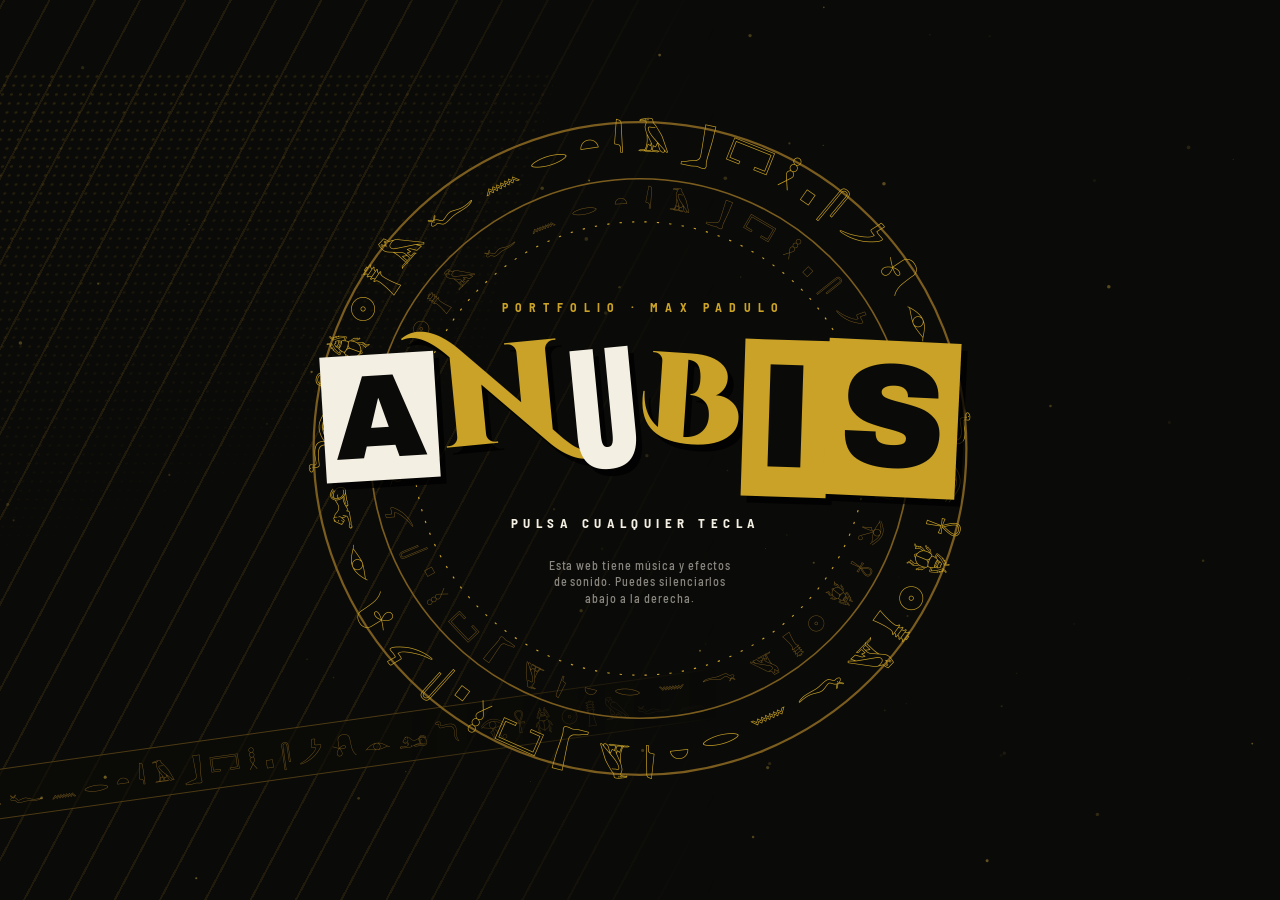
==== commit 351ab0c5: "Correo de contacto nuevo en la web, el CV y el Templo max.padulo.santamaria@gmail.com sustituye al a" ====
--- a/anubis/index.html
+++ b/anubis/index.html
@@ -26,7 +26,7 @@
 <meta name="twitter:title" content="Max Padulo · Programador full stack en Andorra">
 <meta name="twitter:description" content="Portfolio de Max Padulo Santamaria, programador full stack de Andorra interesado en la inteligencia artificial. Premio Nacional al Estudio, Grado Superior en DAM y proyectos como Diaria, Alfred y FastBow.">
 <meta name="twitter:image" content="https://mrmaxpasa.github.io/anubis/og-image.jpg">
-<script type="application/ld+json">{"@context": "https://schema.org", "@type": "Person", "name": "Max Padulo Santamaria", "alternateName": ["Max Padulo", "MrMaxpasa"], "url": "https://mrmaxpasa.github.io/anubis/", "image": "https://mrmaxpasa.github.io/anubis/og-image.jpg", "email": "mailto:mister.printer3d@gmail.com", "jobTitle": "Programador full stack", "nationality": "Andorra", "address": {"@type": "PostalAddress", "addressCountry": "AD"}, "knowsLanguage": ["ca", "es", "fr", "en"], "knowsAbout": ["Desarrollo full stack", "Inteligencia artificial", "Aplicaciones multiplataforma", "JavaScript", "TypeScript", "React Native", "Kotlin", "Java", "Python", "SQL", "PHP", "C#"], "alumniOf": [{"@type": "EducationalOrganization", "name": "Salesians de Sarrià"}, {"@type": "EducationalOrganization", "name": "4Geeks Academy"}, {"@type": "EducationalOrganization", "name": "Centre de Formació Professional d'Aixovall"}, {"@type": "EducationalOrganization", "name": "Col·legi Sant Ermengol"}], "award": "Premio Nacional al Estudio (Premi Nacional a l'Estudi) de Bachillerato Profesional, curso 2023-2024, Gobierno de Andorra", "sameAs": ["https://github.com/MrMaxpasa", "https://t.me/MrMaxpasa"]}</script>
+<script type="application/ld+json">{"@context": "https://schema.org", "@type": "Person", "name": "Max Padulo Santamaria", "alternateName": ["Max Padulo", "MrMaxpasa"], "url": "https://mrmaxpasa.github.io/anubis/", "image": "https://mrmaxpasa.github.io/anubis/og-image.jpg", "email": "mailto:max.padulo.santamaria@gmail.com", "jobTitle": "Programador full stack", "nationality": "Andorra", "address": {"@type": "PostalAddress", "addressCountry": "AD"}, "knowsLanguage": ["ca", "es", "fr", "en"], "knowsAbout": ["Desarrollo full stack", "Inteligencia artificial", "Aplicaciones multiplataforma", "JavaScript", "TypeScript", "React Native", "Kotlin", "Java", "Python", "SQL", "PHP", "C#"], "alumniOf": [{"@type": "EducationalOrganization", "name": "Salesians de Sarrià"}, {"@type": "EducationalOrganization", "name": "4Geeks Academy"}, {"@type": "EducationalOrganization", "name": "Centre de Formació Professional d'Aixovall"}, {"@type": "EducationalOrganization", "name": "Col·legi Sant Ermengol"}], "award": "Premio Nacional al Estudio (Premi Nacional a l'Estudi) de Bachillerato Profesional, curso 2023-2024, Gobierno de Andorra", "sameAs": ["https://github.com/MrMaxpasa", "https://t.me/MrMaxpasa"]}</script>
 <link rel="stylesheet" href="fonts/fonts.css">
 <style>
 [hidden]{display:none!important}
@@ -794,7 +794,7 @@
   <h2>Idiomas</h2>
   <p>Catalán y castellano (lenguas maternas), francés (lengua paterna) e inglés (nivel básico).</p>
   <h2>Contacto</h2>
-  <p>Correo: mister.printer3d@gmail.com · GitHub: <a href="https://github.com/MrMaxpasa">MrMaxpasa</a> · Telegram: <a href="https://t.me/MrMaxpasa">@MrMaxpasa</a></p>
+  <p>Correo: max.padulo.santamaria@gmail.com · GitHub: <a href="https://github.com/MrMaxpasa">MrMaxpasa</a> · Telegram: <a href="https://t.me/MrMaxpasa">@MrMaxpasa</a></p>
 </main>
 <div id="app" data-screen="start">
   <div id="anubisWrap"><video id="anubis" src="anubis-idle.mp4" poster="anubis-poster.jpg" muted playsinline preload="auto" aria-hidden="true" disablepictureinpicture></video></div>
@@ -1169,7 +1169,7 @@
     title:'CONTACTO',
     intro:'¿Hablamos? Estoy abierto a prácticas, proyectos y oportunidades como programador full stack, sobre todo si tienen que ver con la inteligencia artificial.',
     channels:[
-      {id:'mail',label:'CORREO',value:'mister.printer3d@gmail.com',copy:true,href:'mailto:mister.printer3d@gmail.com',open:'ESCRIBIR'},
+      {id:'mail',label:'CORREO',value:'max.padulo.santamaria@gmail.com',copy:true,href:'mailto:max.padulo.santamaria@gmail.com',open:'ESCRIBIR'},
       {id:'code',label:'GITHUB',value:'github.com/MrMaxpasa',href:'https://github.com/MrMaxpasa',open:'VER PERFIL'},
       {id:'plane',label:'TELEGRAM',value:'@MrMaxpasa',copy:true,href:'https://t.me/MrMaxpasa',open:'ABRIR CHAT'},
       {id:'case',label:'LINKEDIN',value:'Próximamente',pending:true}
